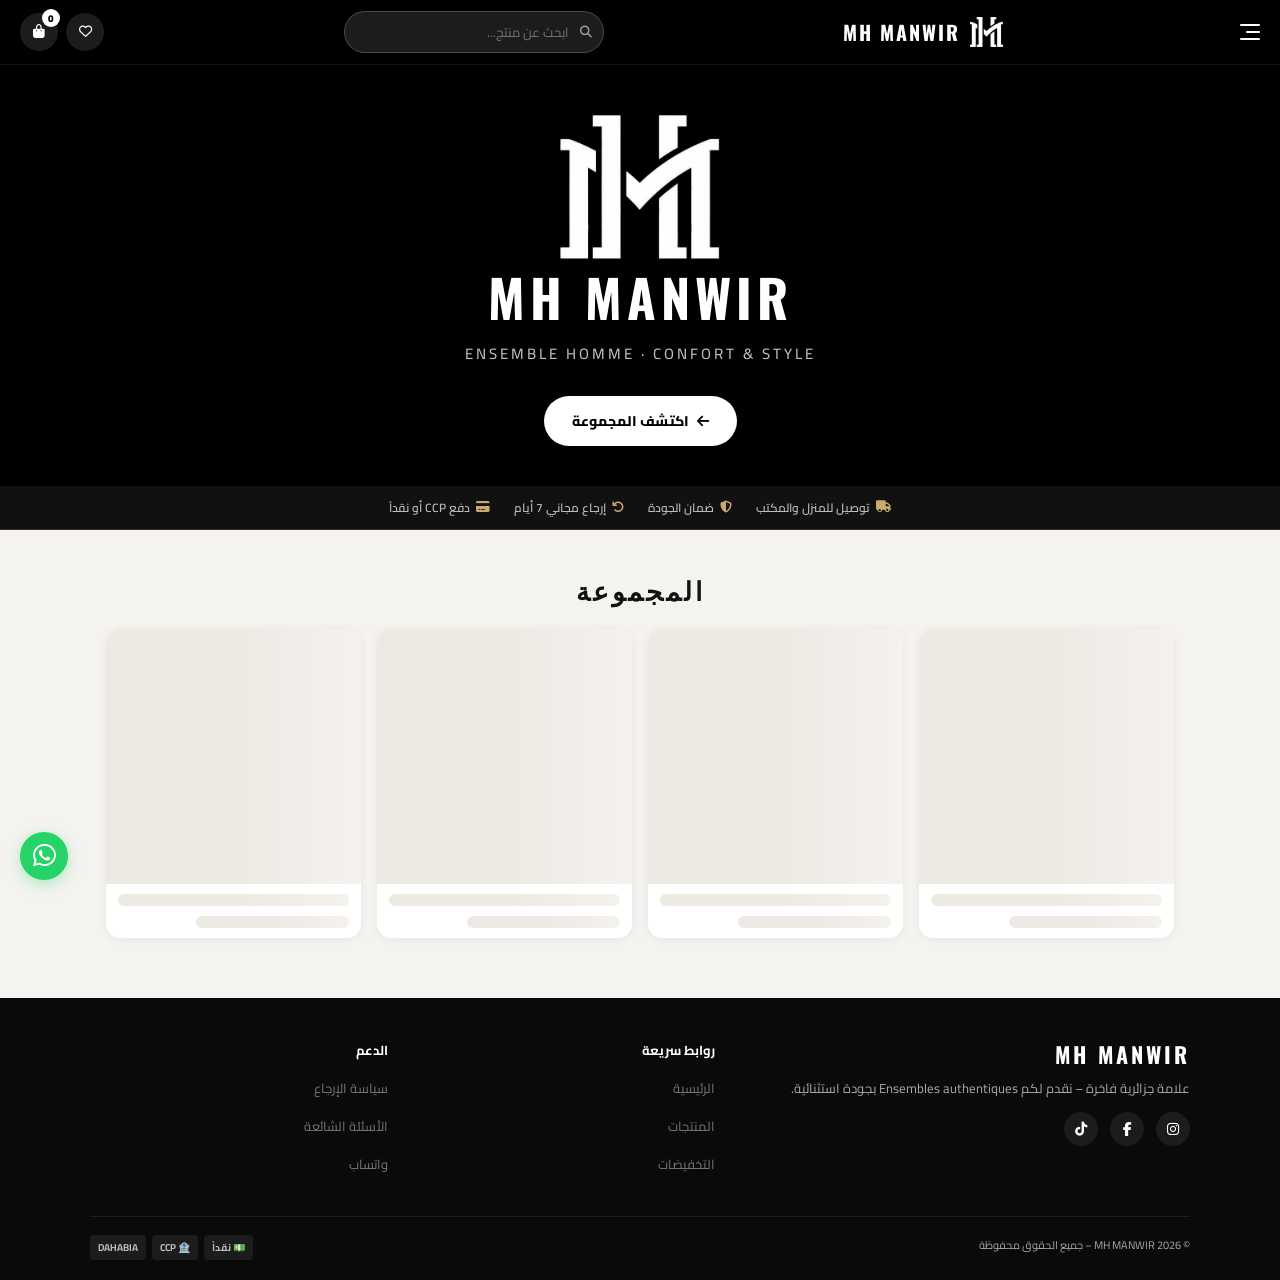
==== index.html @ 5dd2114b "Update index.html" ====
<!DOCTYPE html>
<html lang="ar" dir="rtl">
<head>
  <meta charset="UTF-8" />
  <meta name="viewport" content="width=device-width, initial-scale=1.0, viewport-fit=cover" />
  <title>MH MANWIR – Ensemble Homme lin nature</title>
  <link rel="preconnect" href="https://fonts.googleapis.com" />
  <link rel="preconnect" href="https://fonts.gstatic.com" crossorigin />
  <link href="https://fonts.googleapis.com/css2?family=Cairo:wght@300;400;600;700;900&family=Tajawal:wght@300;400;500;700;800&family=Oswald:wght@700&display=swap" rel="stylesheet" />
  <link rel="stylesheet" href="https://cdnjs.cloudflare.com/ajax/libs/font-awesome/6.5.0/css/all.min.css" />
  <script src="https://www.gstatic.com/firebasejs/8.10.1/firebase-app.js"></script>
  <script src="https://www.gstatic.com/firebasejs/8.10.1/firebase-database.js"></script>
  <style>
    * { margin: 0; padding: 0; box-sizing: border-box; font-style: normal !important; }
    :root {
      --black: #000000;
      --white: #ffffff;
      --gray-100: #f0f0f0;
      --gray-200: #e0e0e0;
      --gray-400: #9e9e9e;
      --gray-600: #555;
      --gray-800: #2c2c2c;
      --red: #e53935;
      --accent: #c8a96e;
      --transition: all 0.3s cubic-bezier(0.2, 0.9, 0.4, 1.1);
    }
    body { font-family: 'Cairo', 'Tajawal', sans-serif; background: #f4f3f0; color: #111; direction: rtl; text-align: right; overflow-x: hidden; font-style: normal !important; }
    a { text-decoration: none; color: inherit; }
    button { background: none; border: none; cursor: pointer; font-family: inherit; }

    /* ===== HEADER ===== */
    .header { position: sticky; top: 0; z-index: 900; background: var(--black); border-bottom: 1px solid rgba(255,255,255,0.08); }
    .header-top { display: flex; align-items: center; justify-content: space-between; padding: 0 20px; height: 64px; max-width: 1280px; margin: 0 auto; }
    .nav-logo { display: flex; align-items: center; gap: 10px; text-decoration: none; }
    .nav-logo img { height: 30px; width: auto; max-width: 44px; object-fit: contain; mix-blend-mode: screen; }
    .nav-logo-name { font-family: 'Oswald', sans-serif; font-size: 20px; font-weight: 700; color: white; letter-spacing: 2px; line-height: 1; }
    .header-search { flex: 1; max-width: 260px; margin: 0 15px; position: relative; }
    .header-search input { width: 100%; padding: 8px 34px 8px 12px; border-radius: 40px; border: 1px solid rgba(255,255,255,0.2); background: #1c1c1c; color: white; font-size: 13px; outline: none; font-family: 'Cairo', sans-serif; }
    .header-search input:focus { border-color: var(--white); background: #2a2a2a; }
    .header-search i { position: absolute; right: 12px; top: 50%; transform: translateY(-50%); color: var(--gray-400); font-size: 12px; }
    .header-actions { display: flex; gap: 8px; }
    .header-btn { width: 38px; height: 38px; border-radius: 50%; background: #1c1c1c; color: white; display: flex; align-items: center; justify-content: center; position: relative; transition: var(--transition); }
    .header-btn:hover { background: var(--gray-800); }
    .cart-badge { position: absolute; top: -4px; right: -2px; background: var(--white); color: black; font-size: 10px; font-weight: 900; width: 18px; height: 18px; border-radius: 50%; display: flex; align-items: center; justify-content: center; }
    .hamburger { width: 32px; display: flex; flex-direction: column; gap: 5px; background: none; border: none; cursor: pointer; }
    .hamburger span { height: 2px; background: white; border-radius: 2px; }
    .hamburger span:nth-child(1) { width: 20px; }
    .hamburger span:nth-child(2) { width: 14px; }
    .hamburger span:nth-child(3) { width: 20px; }

    /* ===== DRAWER ===== */
    .mobile-drawer { position: fixed; top: 0; right: -280px; width: 260px; height: 100%; background: #0a0a0a; z-index: 1000; transition: right 0.3s ease; display: flex; flex-direction: column; border-left: 1px solid #222; }
    .mobile-drawer.open { right: 0; }
    .drawer-overlay { position: fixed; inset: 0; background: rgba(0,0,0,0.6); backdrop-filter: blur(3px); z-index: 999; opacity: 0; pointer-events: none; transition: 0.3s; }
    .drawer-overlay.open { opacity: 1; pointer-events: all; }
    .drawer-header { padding: 20px; display: flex; justify-content: space-between; align-items: center; border-bottom: 1px solid #222; }
    .drawer-brand { display: flex; align-items: center; gap: 8px; }
    .drawer-brand-name { font-family: 'Oswald', sans-serif; font-size: 16px; font-weight: 700; color: white; letter-spacing: 2px; }
    .drawer-close { color: white; font-size: 18px; }
    .drawer-nav a { display: flex; align-items: center; gap: 12px; padding: 14px 20px; color: #ccc; font-weight: 600; transition: 0.2s; font-size: 14px; }
    .drawer-nav a i { width: 24px; }
    .drawer-nav a:hover { background: #1a1a1a; color: white; }

    /* ===== HERO ===== */
    .hero { background: #000; padding: 50px 20px 40px; text-align: center; position: relative; overflow: hidden; }
    .hero-video { position: absolute; inset: 0; width: 100%; height: 100%; object-fit: cover; z-index: 0; opacity: 0.55; }
    .hero-content { max-width: 700px; margin: 0 auto; position: relative; z-index: 1; }
    .brand-logo-hero { max-width: 160px; width: 40%; margin: 0 auto 12px; display: block; }
    .hero-brand-name { font-family: 'Oswald', sans-serif; font-size: clamp(42px, 9vw, 52px); font-weight: 700; color: white; letter-spacing: 5px; line-height: 1; margin-bottom: 16px; text-transform: uppercase; }
    .hero-tagline { color: rgba(255,255,255,0.75); font-size: 15px; letter-spacing: 3px; text-transform: uppercase; margin-bottom: 28px; font-weight: 500; font-family: 'Cairo', sans-serif; }
    .btn-white { background: white; color: black; padding: 12px 28px; border-radius: 40px; font-weight: 800; display: inline-flex; align-items: center; gap: 8px; font-size: 14px; transition: 0.2s; font-family: 'Cairo', sans-serif; }
    .btn-white:hover { background: #e8e0d0; transform: translateY(-2px); }

    /* ===== STATS ===== */
    .stats-strip { background: #111; padding: 10px 16px; display: flex; justify-content: center; flex-wrap: wrap; gap: 24px; border-bottom: 1px solid rgba(200,169,110,0.2); }
    .stat-item { display: flex; align-items: center; gap: 6px; color: #bbb; font-size: 12px; font-weight: 600; }
    .stat-item i { color: var(--accent); }

    /* ===== PRODUCTS SECTION ===== */
    .products-section { max-width: 1100px; margin: 40px auto; padding: 0 16px; }
    .section-title { font-family: 'Oswald', sans-serif; font-size: 26px; font-weight: 700; letter-spacing: 3px; color: #111; margin-bottom: 20px; text-align: center; font-style: normal !important; }
    h1, h2, h3, h4, h5, h6, p, span, div, a, button, label, input, textarea, select, li { font-style: normal !important; }
    .products-grid { display: grid; grid-template-columns: repeat(auto-fill, minmax(200px, 1fr)); gap: 16px; }
    .product-card { background: white; border-radius: 14px; overflow: hidden; cursor: pointer; box-shadow: 0 1px 8px rgba(0,0,0,0.07); transition: transform 0.22s ease, box-shadow 0.22s ease; position: relative; }
    .product-card:hover { transform: translateY(-3px); box-shadow: 0 6px 22px rgba(0,0,0,0.11); }
    .card-image-wrap { position: relative; aspect-ratio: 1 / 1; background: #ece9e3; overflow: hidden; }
    .card-image-wrap img { width: 100%; height: 100%; object-fit: cover; transition: opacity 0.5s ease; }
    .card-dots { position: absolute; bottom: 6px; left: 50%; transform: translateX(-50%); display: flex; gap: 4px; }
    .card-dot { width: 5px; height: 5px; border-radius: 50%; background: rgba(255,255,255,0.5); transition: 0.3s; }
    .card-dot.active { background: white; width: 12px; border-radius: 4px; }
    .card-info { padding: 10px 12px 14px; }
    .card-name { font-size: 13px; font-weight: 700; color: #111; line-height: 1.4; margin-bottom: 6px; white-space: nowrap; overflow: hidden; text-overflow: ellipsis; }
    .card-price { font-size: 15px; font-weight: 900; color: #111; }
    .card-price-old { font-size: 11px; color: var(--gray-400); text-decoration: line-through; margin-right: 6px; }
    .card-badge { position: absolute; top: 10px; right: 10px; background: #111; color: white; font-size: 10px; font-weight: 800; padding: 3px 8px; border-radius: 20px; }
    .card-variants { margin-top: 8px; display: flex; flex-direction: column; gap: 6px; }
    .card-sizes { display: flex; gap: 4px; flex-wrap: wrap; }
    .size-btn { font-size: 10px; font-weight: 700; padding: 3px 7px; border: 1.5px solid #ddd; border-radius: 6px; cursor: pointer; background: white; color: #333; transition: 0.15s; font-family: 'Cairo', sans-serif; }
    .size-btn:hover, .size-btn.selected { border-color: #111; background: #111; color: white; }
    .card-colors { display: flex; gap: 4px; flex-wrap: wrap; margin-top: 2px; }
    .color-swatch-sm { display: inline-flex; align-items: center; justify-content: center; padding: 3px; border-radius: 50%; border: 1.5px solid #ddd; cursor: pointer; transition: 0.15s; background: white; width: 24px; height: 24px; flex-shrink: 0; }
    .color-swatch-sm:hover { border-color: #999; }
    .color-swatch-sm.selected { border-color: #111; background: #111; }
    .color-swatch-sm .swatch-dot { width: 16px; height: 16px; border-radius: 50%; border: 1px solid rgba(0,0,0,0.12); flex-shrink: 0; display: block; }

    /* Modal-level larger color pills */
    .pm-colors { display: flex; gap: 7px; flex-wrap: wrap; align-items: center; }
    .pm-color-pill { display: inline-flex; align-items: center; justify-content: center; padding: 4px; border-radius: 50%; border: 2px solid #e0e0e0; cursor: pointer; transition: all 0.15s; background: white; width: 32px; height: 32px; flex-shrink: 0; }
    .pm-color-pill:hover { border-color: #999; background: #fafafa; }
    .pm-color-pill.selected { border-color: #111; background: #f8f8f5; }
    .pm-color-pill .pill-swatch { width: 22px; height: 22px; border-radius: 50%; border: 1px solid rgba(0,0,0,0.14); flex-shrink: 0; display: block; }

    /* ===== PRODUCT DETAIL MODAL ===== */
    .product-modal-overlay { position: fixed; inset: 0; background: rgba(0,0,0,0.65); z-index: 1100; display: none; align-items: flex-start; justify-content: center; padding: 20px; overflow-y: auto; backdrop-filter: blur(4px); }
    .product-modal-overlay.open { display: flex; }
    .product-modal { background: white; border-radius: 22px; width: 100%; max-width: 480px; margin: auto; overflow: hidden; position: relative; animation: slideUp 0.32s cubic-bezier(0.2,0.9,0.4,1.1); }
    @keyframes slideUp { from { opacity: 0; transform: translateY(36px); } to { opacity: 1; transform: translateY(0); } }
    .pm-close { position: absolute; top: 14px; left: 14px; width: 32px; height: 32px; background: rgba(0,0,0,0.55); color: white; border-radius: 50%; display: flex; align-items: center; justify-content: center; font-size: 14px; z-index: 10; cursor: pointer; }
    .pm-gallery { position: relative; aspect-ratio: 1/1; background: #ece9e3; overflow: hidden; }
    .pm-gallery img { width: 100%; height: 100%; object-fit: cover; transition: opacity 0.35s; }
    .pm-arrows { position: absolute; bottom: 0; left: 0; right: 0; display: flex; justify-content: space-between; padding: 10px 12px; }
    .pm-arrow { width: 32px; height: 32px; background: rgba(0,0,0,0.45); color: white; border-radius: 50%; display: flex; align-items: center; justify-content: center; font-size: 12px; cursor: pointer; transition: background 0.15s; }
    .pm-arrow:hover { background: rgba(0,0,0,0.65); }
    .pm-img-counter { position: absolute; top: 10px; right: 10px; background: rgba(0,0,0,0.45); color: white; font-size: 11px; padding: 3px 9px; border-radius: 20px; }
    .pm-body { padding: 18px 20px 0; }
    .pm-cat { font-size: 11px; color: var(--gray-600); font-weight: 700; letter-spacing: 1px; margin-bottom: 6px; }
    .pm-title { font-size: 19px; font-weight: 900; line-height: 1.3; margin-bottom: 10px; }
    .pm-price-row { display: flex; align-items: baseline; gap: 10px; margin-bottom: 14px; flex-wrap: wrap; }
    .pm-price-new { font-size: 24px; font-weight: 900; }
    .pm-price-old { font-size: 14px; color: var(--gray-400); text-decoration: line-through; }
    .pm-discount { background: #111; color: white; padding: 3px 10px; border-radius: 50px; font-size: 11px; font-weight: 800; }
    .pm-desc { color: #555; font-size: 13px; line-height: 1.7; margin-bottom: 14px; }
    .pm-desc span { display: block; margin-bottom: 4px; }
    .pm-variants { margin-bottom: 14px; }
    .pm-variant-label { font-size: 12px; font-weight: 700; color: #555; margin-bottom: 8px; letter-spacing: 0.5px; }
    .pm-sizes { display: flex; gap: 6px; flex-wrap: wrap; margin-bottom: 12px; }
    .pm-size-btn { font-size: 12px; font-weight: 700; padding: 5px 14px; border: 1.5px solid #ddd; border-radius: 8px; cursor: pointer; background: white; color: #333; transition: 0.15s; font-family: 'Cairo', sans-serif; }
    .pm-size-btn:hover, .pm-size-btn.selected { border-color: #111; background: #111; color: white; }
    .pm-divider { height: 1px; background: #eeebe5; margin: 0 -20px 16px; }

    /* ===== DELIVERY & PAYMENT OPTIONS ===== */
    .pm-option-group { margin-bottom: 14px; }
    .pm-option-label { font-size: 12px; font-weight: 700; color: #555; margin-bottom: 8px; letter-spacing: 0.5px; }
    .pm-option-row { display: flex; gap: 8px; flex-wrap: wrap; }
    .pm-option-btn { flex: 1; min-width: 120px; padding: 9px 12px; border: 1.5px solid #e0e0e0; border-radius: 10px; font-size: 12px; font-weight: 700; cursor: pointer; background: #fafafa; color: #444; font-family: 'Cairo', sans-serif; transition: all 0.15s; display: flex; align-items: center; justify-content: center; gap: 6px; }
    .pm-option-btn:hover { border-color: #bbb; background: #f4f2ee; }
    .pm-option-btn.selected { border-color: #111; background: #111; color: white; }
    .pm-option-btn i { font-size: 13px; }

    .pm-order-title { font-size: 15px; font-weight: 900; margin-bottom: 12px; color: #111; }
    .pm-input { width: 100%; padding: 11px 14px; border: 1.5px solid #e0e0e0; border-radius: 30px; font-family: 'Cairo', sans-serif; font-size: 13px; outline: none; color: #111; margin-bottom: 10px; transition: border-color 0.2s; background: #fafafa; }
    .pm-input:focus { border-color: #111; background: white; }
    .pm-textarea { border-radius: 16px; resize: none; height: 70px; }
    .pm-select { width: 100%; padding: 11px 14px; border: 1.5px solid #e0e0e0; border-radius: 30px; font-family: 'Cairo', sans-serif; font-size: 13px; outline: none; color: #111; margin-bottom: 10px; background: #fafafa; appearance: none; -webkit-appearance: none; background-image: url("data:image/svg+xml,%3Csvg xmlns='http://www.w3.org/2000/svg' width='12' height='12' viewBox='0 0 12 12'%3E%3Cpath fill='%23333' d='M6 8L1 3h10z'/%3E%3C/svg%3E"); background-repeat: no-repeat; background-position: left 14px center; cursor: pointer; }
    .pm-select:focus { border-color: #111; background-color: white; }
    .pm-custom-input-wrap { display: none; }
    .pm-custom-input-wrap.visible { display: block; }
    .pm-actions { padding: 16px 20px 20px; display: flex; flex-direction: column; gap: 8px; }
    .pm-add-cart-btn { background: #111; color: white; padding: 13px; border-radius: 60px; font-weight: 800; font-size: 14px; display: flex; align-items: center; justify-content: center; gap: 8px; width: 100%; font-family: 'Cairo', sans-serif; transition: 0.2s; }
    .pm-add-cart-btn:hover { background: #333; }
    .pm-order-btn { background: white; color: #111; padding: 13px; border-radius: 60px; font-weight: 800; font-size: 14px; display: flex; align-items: center; justify-content: center; gap: 8px; width: 100%; font-family: 'Cairo', sans-serif; border: 2px solid #111; transition: 0.2s; }
    .pm-order-btn:hover { background: #f4f2ee; }

    /* ===== CART SIDEBAR ===== */
    .cart-overlay { position: fixed; inset: 0; background: rgba(0,0,0,0.5); z-index: 1050; opacity: 0; pointer-events: none; transition: 0.3s; backdrop-filter: blur(3px); }
    .cart-overlay.open { opacity: 1; pointer-events: all; }
    .cart-sidebar { position: fixed; top: 0; left: -360px; width: 340px; height: 100%; background: white; z-index: 1100; transition: left 0.3s cubic-bezier(0.2,0.9,0.4,1.1); display: flex; flex-direction: column; border-right: 1px solid var(--gray-200); }
    .cart-sidebar.open { left: 0; }
    .cart-header { padding: 20px; border-bottom: 1px solid var(--gray-200); display: flex; justify-content: space-between; align-items: center; }
    .cart-header h3 { font-size: 18px; font-weight: 900; }
    .cart-close { font-size: 20px; cursor: pointer; }
    .cart-body { flex: 1; overflow-y: auto; padding: 16px; }
    .cart-empty { display: flex; flex-direction: column; align-items: center; justify-content: center; height: 180px; color: var(--gray-400); gap: 10px; font-size: 13px; }
    .cart-item { display: flex; align-items: center; gap: 12px; padding: 12px 0; border-bottom: 1px solid var(--gray-100); }
    .cart-item-img { width: 55px; height: 55px; border-radius: 12px; object-fit: cover; background: #f0f0f0; }
    .cart-item-info { flex: 1; }
    .cart-item-name { font-size: 13px; font-weight: 800; }
    .cart-item-price { font-size: 14px; font-weight: 900; }
    .cart-item-meta { font-size: 11px; color: #666; margin-top: 2px; }
    .cart-item-remove { color: #aaa; cursor: pointer; font-size: 13px; }
    .cart-footer { padding: 16px; border-top: 1px solid var(--gray-200); }
    .cart-total-row { display: flex; justify-content: space-between; font-weight: 900; margin-bottom: 12px; }
    .btn-checkout { background: black; color: white; width: 100%; padding: 12px; border-radius: 60px; font-weight: 800; font-family: 'Cairo', sans-serif; transition: 0.2s; }
    .btn-checkout:hover { background: #2c2c2c; }

    /* ===== ORDER MODAL ===== */
    .modal { display: none; position: fixed; top: 0; left: 0; width: 100%; height: 100%; background: rgba(0,0,0,0.65); z-index: 1200; align-items: center; justify-content: center; }
    .modal.open { display: flex; }
    .modal-content { background: white; max-width: 420px; width: 90%; border-radius: 22px; padding: 24px; text-align: center; }
    .modal-content h3 { font-size: 20px; font-weight: 900; margin-bottom: 12px; }
    .modal-content input, .modal-content textarea { width: 100%; padding: 10px 14px; margin: 8px 0; border: 1.5px solid #ddd; border-radius: 30px; font-family: 'Cairo', sans-serif; font-size: 13px; outline: none; }
    .modal-content textarea { border-radius: 16px; }
    .modal-content input:focus, .modal-content textarea:focus { border-color: #111; }
    .modal-content button { background: black; color: white; padding: 10px; border-radius: 40px; width: 100%; font-weight: 800; margin-top: 8px; font-family: 'Cairo', sans-serif; }
    .modal-close { background: #eee !important; color: black !important; }

    /* ===== FOOTER ===== */
    .site-footer { background: #0a0a0a; color: #aaa; padding: 40px 20px 20px; margin-top: 60px; }
    .footer-inner { max-width: 1100px; margin: 0 auto; }
    .footer-grid { display: grid; grid-template-columns: 1.5fr 1fr 1fr; gap: 28px; margin-bottom: 30px; }
    .footer-brand .logo-text { font-family: 'Oswald', sans-serif; font-size: 22px; font-weight: 700; color: white; letter-spacing: 3px; }
    .footer-socials { display: flex; gap: 12px; margin-top: 14px; }
    .social-btn { width: 34px; height: 34px; border-radius: 50%; background: #1c1c1c; display: flex; align-items: center; justify-content: center; color: white; font-size: 14px; transition: background 0.2s; }
    .social-btn:hover { background: #333; }
    .footer-bottom { border-top: 1px solid #1f1f1f; padding-top: 18px; display: flex; justify-content: space-between; flex-wrap: wrap; font-size: 11px; }
    .footer-col h4 { color: white; font-size: 13px; margin-bottom: 10px; font-weight: 700; }
    .footer-col ul { list-style: none; }
    .footer-col ul li { margin-bottom: 8px; }
    .footer-col ul li a { color: #777; font-size: 13px; }
    .footer-col ul li a:hover { color: white; }
    .pay-icons { display: flex; gap: 6px; }
    .pay-icon { background: #1c1c1c; color: #bbb; font-size: 10px; padding: 3px 8px; border-radius: 4px; font-weight: 700; }

    /* ===== WA FAB ===== */
    .wa-fab { position: fixed; bottom: 20px; left: 20px; background: #25D366; width: 48px; height: 48px; border-radius: 50%; display: flex; align-items: center; justify-content: center; color: white; font-size: 26px; z-index: 800; box-shadow: 0 4px 14px rgba(37,211,102,0.35); transition: transform 0.2s; }
    .wa-fab:hover { transform: scale(1.08); }

    /* ===== TOAST ===== */
    .toast { position: fixed; bottom: 80px; left: 50%; transform: translateX(-50%) translateY(20px); background: #111; color: white; padding: 10px 20px; border-radius: 50px; font-weight: 600; display: flex; gap: 6px; font-size: 13px; z-index: 1300; opacity: 0; transition: 0.3s; white-space: nowrap; pointer-events: none; }
    .toast.show { opacity: 1; transform: translateX(-50%) translateY(0); }

    /* ===== RESPONSIVE ===== */
    @media (max-width: 1024px) { .products-grid { grid-template-columns: repeat(auto-fill, minmax(180px, 1fr)); } }
    @media (max-width: 700px) { .header-search { display: none; } .products-grid { grid-template-columns: repeat(2, 1fr); gap: 10px; } .footer-grid { grid-template-columns: 1fr; } .hero-brand-name { font-size: clamp(26px, 7vw, 40px); } .hero { padding: 36px 16px 30px; } .cart-sidebar { width: 100%; left: -100%; } .product-modal { border-radius: 18px 18px 0 0; margin-top: auto; margin-bottom: 0; max-height: 92vh; overflow-y: auto; } .product-modal-overlay { padding: 0; align-items: flex-end; } .products-section { margin: 28px auto; } .pm-title { font-size: 17px; } .pm-price-new { font-size: 20px; } }
    @media (max-width: 380px) { .products-grid { grid-template-columns: repeat(2, 1fr); gap: 8px; } .size-btn { font-size: 9px; padding: 2px 5px; } .header-top { padding: 0 12px; } .nav-logo-name { font-size: 16px; } .pm-option-btn { min-width: 100px; padding: 8px 8px; font-size: 11px; } }
    @media (min-width: 1100px) { .products-grid { grid-template-columns: repeat(4, 1fr); } }
    @media (prefers-reduced-motion: reduce) { *, *::before, *::after { animation-duration: 0.01ms !important; transition-duration: 0.01ms !important; } }

    /* ===== SKELETON ===== */
    .skeleton-card { background: white; border-radius: 14px; overflow: hidden; box-shadow: 0 1px 8px rgba(0,0,0,0.06); }
    .skeleton-img { aspect-ratio: 1/1; background: linear-gradient(90deg, #ede9e3 25%, #f5f2ee 50%, #ede9e3 75%); background-size: 200% 100%; animation: shimmer 1.6s infinite; }
    .skeleton-line { height: 12px; border-radius: 6px; background: linear-gradient(90deg, #ede9e3 25%, #f5f2ee 50%, #ede9e3 75%); background-size: 200% 100%; animation: shimmer 1.6s infinite; margin: 10px 12px; }
    .skeleton-line.short { width: 60%; }
    @keyframes shimmer { to { background-position: -200% 0; } }
    .products-empty { text-align: center; padding: 60px 20px; color: #aaa; grid-column: 1 / -1; }
    .products-empty i { font-size: 48px; color: #ddd; margin-bottom: 14px; display: block; }
    .products-empty p { font-size: 15px; }
  </style>
</head>
<body>

<!-- drawer overlay -->
<div class="drawer-overlay" id="drawerOverlay"></div>
<div class="mobile-drawer" id="mobileDrawer">
  <div class="drawer-header">
    <div class="drawer-brand">
      <img src="logo.png" alt="MH MANWIR" style="height:32px;width:auto;object-fit:contain" onerror="this.style.display='none'">
      <span class="drawer-brand-name">MH MANWIR</span>
    </div>
    <button class="drawer-close" id="drawerClose"><i class="fas fa-times"></i></button>
  </div>
  <nav class="drawer-nav">
    <a href="#"><i class="fas fa-home"></i> الرئيسية</a>
    <a href="#products"><i class="fas fa-tshirt"></i> المجموعة</a>
    <a href="#"><i class="fas fa-tags"></i> العروض</a>
    <a href="#"><i class="fas fa-question-circle"></i> الأسئلة</a>
    <a href="https://wa.me/213662901228"><i class="fab fa-whatsapp"></i> واتساب</a>
  </nav>
  <div style="padding:20px;margin-top:auto;border-top:1px solid #222"><p style="color:#777;font-size:13px">© 2026 MH MANWIR</p></div>
</div>

<!-- HEADER -->
<header class="header">
  <div class="header-top">
    <button class="hamburger" id="hamburger"><span></span><span></span><span></span></button>
    <a href="#" class="nav-logo">
      <img src="logo.png" alt="MH" onerror="this.style.display='none'">
      <span class="nav-logo-name">MH MANWIR</span>
    </a>
    <div class="header-search">
      <i class="fas fa-search"></i>
      <input type="text" id="globalSearch" placeholder="ابحث عن منتج...">
    </div>
    <div class="header-actions">
      <button class="header-btn" id="favNavBtn"><i class="far fa-heart"></i></button>
      <button class="header-btn" id="cartIconBtn">
        <i class="fas fa-shopping-bag"></i>
        <span class="cart-badge" id="cartBadge">0</span>
      </button>
    </div>
  </div>
</header>

<!-- HERO -->
<section class="hero">
  <video class="hero-video" autoplay muted loop playsinline>
    <source src="hero.mp4" type="video/mp4">
  </video>
  <div class="hero-content">
    <img src="logo.png" alt="MH MANWIR" class="brand-logo-hero" onerror="this.style.display='none'">
    <div class="hero-brand-name">MH MANWIR</div>
    <p class="hero-tagline">Ensemble Homme · Confort &amp; Style</p>
    <a href="#products" class="btn-white"><i class="fas fa-arrow-left"></i> اكتشف المجموعة</a>
  </div>
</section>

<!-- STATS STRIP -->
<div class="stats-strip">
  <div class="stat-item"><i class="fas fa-truck"></i><span>توصيل للمنزل والمكتب</span></div>
  <div class="stat-item"><i class="fas fa-shield-alt"></i><span>ضمان الجودة</span></div>
  <div class="stat-item"><i class="fas fa-undo"></i><span>إرجاع مجاني 7 أيام</span></div>
  <div class="stat-item"><i class="fas fa-credit-card"></i><span>دفع CCP أو نقداً</span></div>
</div>

<!-- PRODUCTS SECTION -->
<div class="products-section" id="products">
  <div class="section-title">المجموعة</div>
  <div class="products-grid" id="productsGrid">
    <div class="skeleton-card"><div class="skeleton-img"></div><div class="skeleton-line"></div><div class="skeleton-line short"></div></div>
    <div class="skeleton-card"><div class="skeleton-img"></div><div class="skeleton-line"></div><div class="skeleton-line short"></div></div>
    <div class="skeleton-card"><div class="skeleton-img"></div><div class="skeleton-line"></div><div class="skeleton-line short"></div></div>
    <div class="skeleton-card"><div class="skeleton-img"></div><div class="skeleton-line"></div><div class="skeleton-line short"></div></div>
  </div>
</div>

<!-- FOOTER -->
<footer class="site-footer">
  <div class="footer-inner">
    <div class="footer-grid">
      <div class="footer-brand">
        <div class="logo-text">MH MANWIR</div>
        <p style="margin-top:8px;font-size:13px;line-height:1.6">علامة جزائرية فاخرة – نقدم لكم Ensembles authentiques بجودة استثنائية.</p>
        <div class="footer-socials">
          <a href="https://www.instagram.com/mh.manwir" target="_blank" class="social-btn"><i class="fab fa-instagram"></i></a>
          <a href="https://www.facebook.com/share/1AxVHbKABA/" target="_blank" class="social-btn"><i class="fab fa-facebook-f"></i></a>
          <a href="https://tiktok.com/@mh.manwir" target="_blank" class="social-btn"><i class="fab fa-tiktok"></i></a>
        </div>
      </div>
      <div class="footer-col">
        <h4>روابط سريعة</h4>
        <ul>
          <li><a href="#">الرئيسية</a></li>
          <li><a href="#products">المنتجات</a></li>
          <li><a href="#">التخفيضات</a></li>
        </ul>
      </div>
      <div class="footer-col">
        <h4>الدعم</h4>
        <ul>
          <li><a href="#">سياسة الإرجاع</a></li>
          <li><a href="#">الأسئلة الشائعة</a></li>
          <li><a href="https://wa.me/213662901228">واتساب</a></li>
        </ul>
      </div>
    </div>
    <div class="footer-bottom">
      <p>© 2026 MH MANWIR – جميع الحقوق محفوظة</p>
      <div class="pay-icons">
        <span class="pay-icon">💵 نقداً</span>
        <span class="pay-icon">🏦 CCP</span>
        <span class="pay-icon">DAHABIA</span>
      </div>
    </div>
  </div>
</footer>

<a href="https://wa.me/213662901228" class="wa-fab" target="_blank"><i class="fab fa-whatsapp"></i></a>
<div class="toast" id="toast"><i class="fas fa-check-circle"></i><span id="toastMsg"></span></div>

<!-- CART SIDEBAR -->
<div class="cart-overlay" id="cartOverlay"></div>
<div class="cart-sidebar" id="cartSidebar">
  <div class="cart-header"><h3><i class="fas fa-shopping-bag"></i> سلة التسوق</h3><span class="cart-close" id="closeCartBtn"><i class="fas fa-times"></i></span></div>
  <div class="cart-body" id="cartBody"><div class="cart-empty"><i class="fas fa-bag-shopping"></i><span>سلة فارغة</span></div></div>
  <div class="cart-footer" id="cartFooter" style="display:none;">
    <div class="cart-total-row"><span>المجموع:</span><span id="cartTotalAmount">0 دج</span></div>
    <button class="btn-checkout" id="checkoutBtn"><i class="fas fa-credit-card"></i> إتمام الشراء</button>
  </div>
</div>

<!-- ORDER MODAL (from cart checkout) -->
<div class="modal" id="infoModal">
  <div class="modal-content">
    <h3>معلومات الطلب</h3>
    <input type="text" id="customerName" placeholder="الاسم الكامل" required>
    <input type="tel" id="customerPhone" placeholder="رقم الهاتف (مثال: 0555123456)" required>
    <select id="customerWilaya" style="width:100%;padding:10px 14px;margin:8px 0;border:1.5px solid #ddd;border-radius:30px;font-family:'Cairo',sans-serif;font-size:13px;outline:none;appearance:none;background:#fafafa;background-image:url(\"data:image/svg+xml,%3Csvg xmlns='http://www.w3.org/2000/svg' width='12' height='12' viewBox='0 0 12 12'%3E%3Cpath fill='%23333' d='M6 8L1 3h10z'/%3E%3C/svg%3E\");background-repeat:no-repeat;background-position:left 14px center;cursor:pointer;" onchange="onCartWilayaChange()"><option value="">-- اختر الولاية --</option></select>
    <select id="customerCommune" disabled style="width:100%;padding:10px 14px;margin:8px 0;border:1.5px solid #ddd;border-radius:30px;font-family:'Cairo',sans-serif;font-size:13px;outline:none;appearance:none;background:#fafafa;background-image:url(\"data:image/svg+xml,%3Csvg xmlns='http://www.w3.org/2000/svg' width='12' height='12' viewBox='0 0 12 12'%3E%3Cpath fill='%23333' d='M6 8L1 3h10z'/%3E%3C/svg%3E\");background-repeat:no-repeat;background-position:left 14px center;cursor:pointer;opacity:0.5;" onchange="onCartCommuneChange()"><option value="">-- اختر البلدية --</option></select>
    <div id="cartCustomCommuneWrap" style="display:none"><input type="text" id="customerCustomCommune" placeholder="اكتب اسم بلديتك" style="width:100%;padding:10px 14px;margin:8px 0;border:1.5px solid #ddd;border-radius:30px;font-family:'Cairo',sans-serif;font-size:13px;outline:none;"></div>
    <textarea id="customerAddress" rows="2" placeholder="تفاصيل إضافية للعنوان (اختياري)"></textarea>
    <div style="text-align:right;margin:8px 0 4px;font-size:12px;font-weight:700;color:#555;">طريقة التوصيل</div>
    <div style="display:flex;gap:8px;margin-bottom:8px;">
      <button type="button" class="pm-option-btn selected" id="cartDeliveryHome" onclick="selectCartDelivery('home')"><i class="fas fa-home"></i> توصيل للمنزل</button>
      <button type="button" class="pm-option-btn" id="cartDeliveryOffice" onclick="selectCartDelivery('office')"><i class="fas fa-building"></i> مكتب البريد</button>
    </div>
    <div style="text-align:right;margin:8px 0 4px;font-size:12px;font-weight:700;color:#555;">طريقة الدفع</div>
    <div style="display:flex;gap:8px;margin-bottom:8px;">
      <button type="button" class="pm-option-btn selected" id="cartPayCash" onclick="selectCartPayment('cash')"><i class="fas fa-money-bill-wave"></i> نقداً عند الاستلام</button>
      <button type="button" class="pm-option-btn" id="cartPayCCP" onclick="selectCartPayment('ccp')"><i class="fas fa-university"></i> CCP</button>
    </div>
    <button id="submitOrderBtn">تأكيد الطلب وإرسال</button>
    <button class="modal-close" id="closeModalBtn">إلغاء</button>
  </div>
</div>

<!-- PRODUCT DETAIL MODAL -->
<div class="product-modal-overlay" id="productModalOverlay">
  <div class="product-modal" id="productModal">
    <div class="pm-close" id="pmClose"><i class="fas fa-times"></i></div>
    <div class="pm-gallery" id="pmGallery">
      <img id="pmMainImg" src="" alt="">
      <div class="pm-img-counter" id="pmImgCounter">1 / 1</div>
      <div class="pm-arrows">
        <div class="pm-arrow" id="pmPrev"><i class="fas fa-chevron-right"></i></div>
        <div class="pm-arrow" id="pmNext"><i class="fas fa-chevron-left"></i></div>
      </div>
    </div>
    <div class="pm-body">
      <div class="pm-cat">🔥 تشكيلة محدودة</div>
      <div class="pm-title" id="pmTitle">Ensemble Homme lin nature</div>
      <div class="pm-price-row">
        <span class="pm-price-new" id="pmPrice">4,900 دج</span>
        <span class="pm-price-old" style="display:none">5,200 دج</span>
        <span class="pm-discount" style="display:none">-6%</span>
      </div>
      <div class="pm-desc">
        <span><i class="fas fa-check-circle" style="color:#111"></i> جودة عالية – قطن طبيعي 100%</span>
        <span><i class="fas fa-check-circle"></i> تصميم عصري مناسب للخروج والمنزل</span>
        <span><i class="fas fa-truck"></i> شحن سريع لجميع الولايات</span>
      </div>
      <div class="pm-variants">
        <div class="pm-variant-label">المقاس</div>
        <div class="pm-sizes"></div>
        <div class="pm-variant-label">اللون</div>
        <div class="pm-colors"></div>
      </div>
      <div class="pm-option-group">
        <div class="pm-option-label"><i class="fas fa-truck" style="margin-left:4px"></i>طريقة التوصيل</div>
        <div class="pm-option-row">
          <button type="button" class="pm-option-btn selected" id="pmDeliveryHome" onclick="pmSelectDelivery('home')"><i class="fas fa-home"></i> توصيل للمنزل</button>
          <button type="button" class="pm-option-btn" id="pmDeliveryOffice" onclick="pmSelectDelivery('office')"><i class="fas fa-building"></i> مكتب البريد</button>
        </div>
      </div>
      <div class="pm-option-group">
        <div class="pm-option-label"><i class="fas fa-credit-card" style="margin-left:4px"></i>طريقة الدفع</div>
        <div class="pm-option-row">
          <button type="button" class="pm-option-btn selected" id="pmPayCash" onclick="pmSelectPayment('cash')"><i class="fas fa-money-bill-wave"></i> نقداً عند الاستلام</button>
          <button type="button" class="pm-option-btn" id="pmPayCCP" onclick="pmSelectPayment('ccp')"><i class="fas fa-university"></i> CCP</button>
        </div>
      </div>
      <div class="pm-divider"></div>
      <div class="pm-order-title"><i class="fas fa-user"></i> معلومات الطلب</div>
      <input type="text" class="pm-input" id="pmName" placeholder="الاسم الكامل">
      <input type="tel" class="pm-input" id="pmPhone" placeholder="رقم الهاتف (مثال: 0555123456)">
      <select class="pm-select" id="pmWilaya" onchange="onWilayaChange()"><option value="">-- اختر الولاية --</option></select>
      <select class="pm-select" id="pmCommune" disabled onchange="onCommuneChange()"><option value="">-- اختر البلدية --</option></select>
      <div class="pm-custom-input-wrap" id="pmCustomCommuneWrap"><input type="text" class="pm-input" id="pmCustomCommune" placeholder="اكتب اسم بلديتك"></div>
      <textarea class="pm-input pm-textarea" id="pmAddress" placeholder="تفاصيل إضافية للعنوان (اختياري)"></textarea>
    </div>
    <div class="pm-actions">
      <button class="pm-add-cart-btn" id="pmAddCartBtn"><i class="fas fa-shopping-bag"></i> أضف إلى السلة</button>
      <button class="pm-order-btn" id="pmOrderBtn"><i class="fas fa-bolt"></i> اطلب الآن مباشرة</button>
    </div>
  </div>
</div>

<script>
  const WILAYAS = [ {id:1,name:"أدرار"}, {id:2,name:"الشلف"}, {id:3,name:"الأغواط"}, {id:4,name:"أم البواقي"}, {id:5,name:"باتنة"}, {id:6,name:"بجاية"}, {id:7,name:"بسكرة"}, {id:8,name:"بشار"}, {id:9,name:"البليدة"}, {id:10,name:"البويرة"}, {id:11,name:"تمنراست"}, {id:12,name:"تبسة"}, {id:13,name:"تلمسان"}, {id:14,name:"تيارت"}, {id:15,name:"تيزي وزو"}, {id:16,name:"الجزائر"}, {id:17,name:"الجلفة"}, {id:18,name:"جيجل"}, {id:19,name:"سطيف"}, {id:20,name:"سعيدة"}, {id:21,name:"سكيكدة"}, {id:22,name:"سيدي بلعباس"}, {id:23,name:"عنابة"}, {id:24,name:"قالمة"}, {id:25,name:"قسنطينة"}, {id:26,name:"المدية"}, {id:27,name:"مستغانم"}, {id:28,name:"المسيلة"}, {id:29,name:"معسكر"}, {id:30,name:"ورقلة"}, {id:31,name:"وهران"}, {id:32,name:"البيض"}, {id:33,name:"إليزي"}, {id:34,name:"برج بوعريريج"}, {id:35,name:"بومرداس"}, {id:36,name:"الطارف"}, {id:37,name:"تندوف"}, {id:38,name:"تيسمسيلت"}, {id:39,name:"الوادي"}, {id:40,name:"خنشلة"}, {id:41,name:"سوق أهراس"}, {id:42,name:"تيبازة"}, {id:43,name:"ميلة"}, {id:44,name:"عين الدفلى"}, {id:45,name:"النعامة"}, {id:46,name:"عين تموشنت"}, {id:47,name:"غرداية"}, {id:48,name:"غليزان"}, {id:49,name:"تيميمون"}, {id:50,name:"برج باجي مختار"}, {id:51,name:"أولاد جلال"}, {id:52,name:"بني عباس"}, {id:53,name:"عين صالح"}, {id:54,name:"عين قزام"}, {id:55,name:"تقرت"}, {id:56,name:"جانت"}, {id:57,name:"المغير"}, {id:58,name:"المنيعة"} ];
  const COMMUNES = { 1:["أدرار","تيميمون","رقان","أولف","زاوية كنتة","أنزجمير","فنوغيل","تالوت","تسابيت","بودة","أقبلي","تيمقتن"], 2:["الشلف","تنس","أم الدروع","بنيلول","بوكادر","الهرشو","الأبيض مجاجة","عين مران","وادي الفضة"], 3:["الأغواط","آفلو","قصر الحيران","بريدة","خنقة سيدي ناجي","سبقاق"], 4:["أم البواقي","عين البيضاء","عين فكرون","المسكيانة","عين مليلة","سيقوس"], 5:["باتنة","عين توتة","آريس","تيمقاد","مروانة","النور","بريكة","رأس العيون"], 6:["بجاية","أقبو","العوانة","سيدي عيش","خراطة","أميزور","فينالة"], 7:["بسكرة","طولقة","فوغالة","القنطرة","سيدي عقبة","أورلال","أوماش"], 8:["بشار","عين الصفراء","القنادسة","كرزاز","إيش","مريجة"], 9:["البليدة","بوفاريك","الأربعاء","بني تامو","مفتاح","لودية","بوعرفة"], 10:["البويرة","عين بسام","سور الغزلان","المعمورة","بكيرة","أعمر"], 11:["تمنراست","عين صالح","إن قزام","إن غار","إدليس"], 12:["تبسة","الشريعة","بئر العاتر","عين الزروق","العقلة"], 13:["تلمسان","مغنية","بني صاف","بني سنوس","رمشي","أندلسيات"], 14:["تيارت","فرندة","مشرفة","سوق ثلاثاء","قصر الشلالة","مدروسة"], 15:["تيزي وزو","عزازقة","أزفون","بوزقن","واضية","تكتوكت","تيفرات","أقفادو"], 16:["الجزائر","باب الوادي","الحراش","بئر مراد رايس","القبة","بن عكنون","برج الكيفان","حيدرة","السحاولة","باب الزوار","الدرارية","الرغاية"], 17:["الجلفة","مسعد","عين وسارة","حاسي بحبح","زاكر","بيرين"], 18:["جيجل","الميلية","الطاهير","سيدي معروف","الشقفة","العوانة"], 19:["سطيف","عين الكبيرة","العلمة","بوغاء","أقجون","بني عزيز","السطح"], 20:["سعيدة","عين الحجر","سيدي بوبكر","الدويوة","المعمورة"], 21:["سكيكدة","عزابة","الحروش","رمضان جمال","طاهير"], 22:["سيدي بلعباس","تلاغ","تنيرة","مرين","محمد بن علي","عين تيندامين"], 23:["عنابة","سرايدي","العلمة","الدراعية","برحال"], 24:["قالمة","بوشقوف","هيليوبوليس","عين البيضاء","مجاز عمار"], 25:["قسنطينة","الخروب","ديدوش مراد","زيغود يوسف","عين عبيد","أولاد رحمون"], 26:["المدية","بشلول","الربعاء","قصر البخاري","شلاطة"], 27:["مستغانم","عين تادلس","منصورة","عين بوضياف","سيدي لخضر","خضرا"], 28:["المسيلة","بوسعادة","عين الخضراء","سيدي عيسى","الصانع","المطارفة"], 29:["معسكر","تيغينيف","نسمو","زهانة","حاسي ماماش"], 30:["ورقلة","النقوسة","حاسي مسعود","المنقر","سيدي خويلد"], 31:["وهران","بطيوة","الأندلس","سيدي الشحمي","عين الترك","وادي تليلات"], 32:["البيض","بوغني","سيدي عمر","الأبيض سيدي الشيخ"], 33:["إليزي","برج عمر إدريس","دبداب","إن أمناس"], 34:["برج بوعريريج","رأس الوادي","بن داود","منصورة","الانصر"], 35:["بومرداس","بوداود","ثنية الحد","برج منايل","خميس الخشنة"], 36:["الطارف","بن مهيدي","الشط","بوحجار","الذرعان"], 37:["تندوف","تندوف"], 38:["تيسمسيلت","ثنية الأحد","لارباعة","بني شعيب"], 39:["الوادي","جامعة","ورماس","بن قشة","الطالب العربي"], 40:["خنشلة","بغاي","شلية","بابار","أنكان"], 41:["سوق أهراس","مداوروش","حنانشة","اولاد ادريس","تيفاش"], 42:["تيبازة","قوراية","شرشال","الدامة","خميستي"], 43:["ميلة","فرجيوة","تسدان","القرارم قوقة","وادي النجاء"], 44:["عين الدفلى","الجندل","المسعد","بن علال"], 45:["النعامة","مشرية","عسلة","صفيصيفة"], 46:["عين تموشنت","الحساسنة","سيدي بن عدة","ولهاصة الغرب"], 47:["غرداية","متليلي","المنيعة","بونورة","القرارة","بريان"], 48:["غليزان","جدل","عمي موسى","رهوية","سيدي خطاب"], 49:["تيميمون","تيميمون","شروين","أوقروت","أولاد سعيد"], 50:["برج باجي مختار","برج باجي مختار","تيمياوين"], 51:["أولاد جلال","أولاد جلال","الدوسن","راس المياد"], 52:["بني عباس","بني عباس","تامترت","إقلي"], 53:["عين صالح","عين صالح","فقارة الزوى","إن الجل"], 54:["عين قزام","عين قزام","تين زاوتين"], 55:["تقرت","تقرت","المجمع الجزائري","المرارة"], 56:["جانت","جانت","إن أبانقاريت","باراقة"], 57:["المغير","المغير","جامعة","سيدي سليمان","منصورة"], 58:["المنيعة","المنيعة","حاسي الگارة","بالدة"] };

  const firebaseConfig = { apiKey: "AIzaSyCt0x0QBq3NyDCrn0MDTxJFmbYNCyOxYTs", authDomain: "manwir-688a1.firebaseapp.com", databaseURL: "https://manwir-688a1-default-rtdb.firebaseio.com", projectId: "manwir-688a1", storageBucket: "manwir-688a1.firebasestorage.app", messagingSenderId: "100869260498", appId: "1:100869260498:web:b6ac3425c31bbe08f7190b", measurementId: "G-GHTKB5Z2NR" };
  if (!firebase.apps.length) firebase.initializeApp(firebaseConfig);
  const db = firebase.database();

  let products = [];
  let cart = [];
  let activeProduct = null;
  let pmCurrentIdx = 0;
  let slideIntervals = [];

  let pmDeliveryType = 'home';
  let pmPaymentMethod = 'cash';
  let cartDeliveryType = 'home';
  let cartPaymentMethod = 'cash';

  function pmSelectDelivery(type) {
    pmDeliveryType = type;
    document.getElementById('pmDeliveryHome').classList.toggle('selected', type === 'home');
    document.getElementById('pmDeliveryOffice').classList.toggle('selected', type === 'office');
  }
  function pmSelectPayment(method) {
    pmPaymentMethod = method;
    document.getElementById('pmPayCash').classList.toggle('selected', method === 'cash');
    document.getElementById('pmPayCCP').classList.toggle('selected', method === 'ccp');
  }
  function selectCartDelivery(type) {
    cartDeliveryType = type;
    document.getElementById('cartDeliveryHome').classList.toggle('selected', type === 'home');
    document.getElementById('cartDeliveryOffice').classList.toggle('selected', type === 'office');
  }
  function selectCartPayment(method) {
    cartPaymentMethod = method;
    document.getElementById('cartPayCash').classList.toggle('selected', method === 'cash');
    document.getElementById('cartPayCCP').classList.toggle('selected', method === 'ccp');
  }

  function showToast(msg) {
    document.getElementById('toastMsg').innerText = msg;
    const t = document.getElementById('toast');
    t.classList.add('show');
    setTimeout(() => t.classList.remove('show'), 2500);
  }

  function populateWilayas() {
    const selects = ['pmWilaya', 'customerWilaya'];
    selects.forEach(id => {
      const sel = document.getElementById(id);
      if (!sel) return;
      sel.innerHTML = '<option value="">-- اختر الولاية --</option>';
      WILAYAS.forEach(w => {
        const opt = document.createElement('option');
        opt.value = w.id;
        opt.textContent = `${w.id} - ${w.name}`;
        sel.appendChild(opt);
      });
    });
  }

  function populateCommunes(wilayaId, communeSelId) {
    const sel = document.getElementById(communeSelId);
    sel.innerHTML = '<option value="">-- اختر البلدية --</option>';
    const list = COMMUNES[wilayaId] || [];
    list.forEach(c => {
      const opt = document.createElement('option');
      opt.value = c; opt.textContent = c;
      sel.appendChild(opt);
    });
    const otherOpt = document.createElement('option');
    otherOpt.value = '__other__'; otherOpt.textContent = 'بلديتي غير موجودة (أكتبها)';
    sel.appendChild(otherOpt);
    sel.disabled = false; sel.style.opacity = '1';
  }

  function onWilayaChange() {
    const wId = parseInt(document.getElementById('pmWilaya').value);
    const communeSel = document.getElementById('pmCommune');
    const customWrap = document.getElementById('pmCustomCommuneWrap');
    customWrap.classList.remove('visible');
    if (!wId) { communeSel.innerHTML='<option value="">-- اختر البلدية --</option>'; communeSel.disabled=true; return; }
    populateCommunes(wId, 'pmCommune');
  }
  function onCommuneChange() {
    const val = document.getElementById('pmCommune').value;
    const customWrap = document.getElementById('pmCustomCommuneWrap');
    if (val === '__other__') customWrap.classList.add('visible');
    else customWrap.classList.remove('visible');
  }
  function onCartWilayaChange() {
    const wId = parseInt(document.getElementById('customerWilaya').value);
    const communeSel = document.getElementById('customerCommune');
    const customWrap = document.getElementById('cartCustomCommuneWrap');
    customWrap.style.display = 'none';
    if (!wId) { communeSel.innerHTML='<option value="">-- اختر البلدية --</option>'; communeSel.disabled=true; communeSel.style.opacity='0.5'; return; }
    populateCommunes(wId, 'customerCommune');
  }
  function onCartCommuneChange() {
    const val = document.getElementById('customerCommune').value;
    const customWrap = document.getElementById('cartCustomCommuneWrap');
    customWrap.style.display = (val === '__other__') ? 'block' : 'none';
  }

  function hexToColorLabel(hex) {
    if (!hex) return { name: 'لون', emoji: '🎨' };
    const h = hex.replace('#','').toLowerCase();
    let r = parseInt(h.substring(0,2),16);
    let g = parseInt(h.substring(2,4),16);
    let b = parseInt(h.substring(4,6),16);
    if (isNaN(r)) return { name: 'لون', emoji: '🎨' };
    const colors = [
      { name:'أبيض',    emoji:'⬜', r:255, g:255, b:255 },
      { name:'أسود',    emoji:'⬛', r:0,   g:0,   b:0   },
      { name:'رمادي',   emoji:'🩶', r:128, g:128, b:128 },
      { name:'أحمر',    emoji:'🟥', r:220, g:30,  b:30  },
      { name:'برتقالي', emoji:'🟧', r:255, g:165, b:0   },
      { name:'أصفر',    emoji:'🟨', r:255, g:230, b:0   },
      { name:'أخضر',    emoji:'🟩', r:0,   g:140, b:0   },
      { name:'أزرق',    emoji:'🟦', r:30,  g:30,  b:220 },
      { name:'بنفسجي',  emoji:'🟪', r:140, g:0,   b:140 },
      { name:'بني',     emoji:'🟫', r:139, g:69,  b:19  },
      { name:'وردي',    emoji:'🩷', r:255, g:105, b:180 },
      { name:'كحلي',    emoji:'🔵', r:0,   g:0,   b:128 },
      { name:'زيتي',    emoji:'🟢', r:85,  g:107, b:47  },
      { name:'بيج',     emoji:'🟤', r:222, g:200, b:165 },
    ];
    let minDist = Infinity, best = colors[0];
    colors.forEach(c => {
      const dist = Math.pow(r-c.r,2)+Math.pow(g-c.g,2)+Math.pow(b-c.b,2);
      if (dist < minDist) { minDist = dist; best = c; }
    });
    return best;
  }

  function colorDisplay(colorName, colorHex) {
    const label = hexToColorLabel(colorHex);
    return label.emoji + ' ' + colorName;
  }

  function updateCartUI() {
    const totalItems = cart.reduce((s, i) => s + i.quantity, 0);
    document.getElementById('cartBadge').innerText = totalItems;
    const cartBody = document.getElementById('cartBody');
    const cartFooter = document.getElementById('cartFooter');
    if (cart.length === 0) {
      cartBody.innerHTML = `<div class="cart-empty"><i class="fas fa-bag-shopping"></i><span>سلة فارغة</span></div>`;
      cartFooter.style.display = 'none';
    } else {
      let html = ''; let total = 0;
      cart.forEach(item => {
        const sub = item.price * item.quantity;
        total += sub;
        const colorDot = item.colorHex ? `<span style="display:inline-block;width:14px;height:14px;border-radius:50%;background:${item.colorHex};border:1px solid rgba(0,0,0,0.15);margin-left:4px;vertical-align:middle;box-shadow:0 1px 3px rgba(0,0,0,0.15)"></span>` : '';
        html += `<div class="cart-item" data-id="${item.id}">
          <img class="cart-item-img" src="${item.image}" onerror="this.src='https://placehold.co/55x55/eee/aaa?text=img'">
          <div class="cart-item-info">
            <div class="cart-item-name">${escapeHtml(item.name)}</div>
            <div class="cart-item-meta">المقاس: ${item.size} | اللون: ${colorDot}</div>
            <div class="cart-item-price">${item.price} دج × ${item.quantity}</div>
          </div>
          <button class="cart-item-remove" data-id="${item.id}"><i class="fas fa-trash-alt"></i></button>
        </div>`;
      });
      cartBody.innerHTML = html;
      cartFooter.style.display = 'block';
      document.getElementById('cartTotalAmount').innerText = total + ' دج';
      document.querySelectorAll('.cart-item-remove').forEach(btn => {
        btn.addEventListener('click', () => removeFromCart(btn.dataset.id));
      });
    }
  }

  function addToCart(product, size, color, colorHex) {
    const existing = cart.find(i => i.id === product.id && i.size === size && i.color === color);
    if (existing) { existing.quantity += 1; }
    else { cart.push({ id: product.id, name: product.name, price: product.price, image: product.image, size, color, colorHex: colorHex || '', quantity: 1 }); }
    updateCartUI();
    showToast('✓ تم إضافة المنتج إلى السلة');
  }

  function removeFromCart(pid) {
    const idx = cart.findIndex(i => i.id === pid);
    if (idx !== -1) { cart.splice(idx, 1); updateCartUI(); showToast('🗑 تم إزالة المنتج'); }
  }

  function buildCards() {
    const grid = document.getElementById('productsGrid');
    slideIntervals.forEach(clearInterval);
    slideIntervals = [];
    grid.innerHTML = '';

    if (products.length === 0) {
      grid.innerHTML = `<div class="products-empty"><i class="fas fa-tshirt"></i><p>لا توجد منتجات متوفرة حالياً، تابعونا قريباً!</p></div>`;
      return;
    }

    products.forEach((p, i) => {
      const card = document.createElement('div');
      card.className = 'product-card';

      const sizesHtml = p.sizes.map((s, si) => `<button class="size-btn${si===0?' selected':''}" data-size="${s}" onclick="event.stopPropagation();selectSize(this)">${s}</button>`).join('');
      const colorsHtml = p.colors.map((c, ci) => {
        return `<button class="color-swatch-sm${ci===0?' selected':''}" data-color="${c.name}" title="${c.name}" onclick="event.stopPropagation();selectColor(this)"><span class="swatch-dot" style="background:${c.hex};${isLightColor(c.hex)?'border-color:rgba(0,0,0,0.18);':''}"></span></button>`;
      }).join('');

      card.innerHTML = `
        <div class="card-image-wrap">
          <img src="${p.image}" alt="${p.name}" onerror="this.src='https://placehold.co/300x300/eee/aaa?text=img'">
          <div class="card-dots" id="dots-${i}"></div>
        </div>
        <div class="card-info">
          <div class="card-name">${escapeHtml(p.name)}</div>
          <div><span class="card-price-old">${p.oldPrice > 0 ? p.oldPrice.toLocaleString() + ' دج' : ''}</span><span class="card-price">${p.price.toLocaleString()} دج</span></div>
          <div class="card-variants"><div class="card-sizes">${sizesHtml}</div><div class="card-colors">${colorsHtml}</div></div>
        </div>`;

      card.addEventListener('click', () => openProductModal(p));
      grid.appendChild(card);

      const imgEl = card.querySelector('img');
      const slideImages = p.images;
      let dotIdx = 0;
      const dotsEl = card.querySelector(`#dots-${i}`);
      if (slideImages.length > 1) {
        slideImages.slice(0,5).forEach((_, di) => {
          const dot = document.createElement('div');
          dot.className = 'card-dot' + (di === 0 ? ' active' : '');
          dotsEl.appendChild(dot);
        });
        const intervalId = setInterval(() => {
          dotIdx = (dotIdx + 1) % slideImages.length;
          imgEl.style.opacity = '0';
          setTimeout(() => { imgEl.src = slideImages[dotIdx]; imgEl.style.opacity = '1'; }, 250);
          const dots = dotsEl.querySelectorAll('.card-dot');
          dots.forEach((d, di) => d.classList.toggle('active', di === dotIdx % 5));
        }, 2000 + (i * 200));
        slideIntervals.push(intervalId);
      }
    });
  }

  function isLightColor(hex) {
    if (!hex) return false;
    const h = hex.replace('#','');
    const r = parseInt(h.substring(0,2),16);
    const g = parseInt(h.substring(2,4),16);
    const b = parseInt(h.substring(4,6),16);
    if (isNaN(r)) return false;
    return (r * 0.299 + g * 0.587 + b * 0.114) > 200;
  }

  function selectSize(btn) { const wrap = btn.closest('.card-sizes'); wrap.querySelectorAll('.size-btn').forEach(b => b.classList.remove('selected')); btn.classList.add('selected'); }
  function selectColor(btn) { const wrap = btn.closest('.card-colors'); wrap.querySelectorAll('.color-swatch-sm').forEach(b => b.classList.remove('selected')); btn.classList.add('selected'); }
  function pmSelectSize(btn) { btn.closest('.pm-sizes').querySelectorAll('.pm-size-btn').forEach(b => b.classList.remove('selected')); btn.classList.add('selected'); }
  function pmSelectColor(btn) { btn.closest('.pm-colors').querySelectorAll('.pm-color-pill').forEach(b => b.classList.remove('selected')); btn.classList.add('selected'); }

  function openProductModal(product) {
    activeProduct = product;
    pmCurrentIdx = 0;
    slideIntervals.forEach(clearInterval);
    slideIntervals = [];

    document.getElementById('pmTitle').innerText = product.name + (product.subtitle ? ' – ' + product.subtitle : '');
    document.getElementById('pmPrice').innerText = product.price.toLocaleString() + ' دج';
    const oldPriceEl = document.querySelector('.pm-price-old');
    const discountEl = document.querySelector('.pm-discount');
    if (product.oldPrice && product.oldPrice > product.price) {
      const disc = Math.round((1 - product.price / product.oldPrice) * 100);
      oldPriceEl.textContent = product.oldPrice.toLocaleString() + ' دج'; oldPriceEl.style.display = '';
      discountEl.textContent = '-' + disc + '%'; discountEl.style.display = '';
    } else { oldPriceEl.style.display = 'none'; discountEl.style.display = 'none'; }

    const descEl = document.querySelector('.pm-desc');
    if (product.description) { descEl.innerHTML = `<span>${product.description}</span><span><i class="fas fa-truck"></i> شحن سريع لجميع الولايات</span>`; }
    else { descEl.innerHTML = `<span><i class="fas fa-check-circle" style="color:#111"></i> جودة عالية – قطن طبيعي 100%</span><span><i class="fas fa-check-circle"></i> تصميم عصري مناسب للخروج والمنزل</span><span><i class="fas fa-truck"></i> شحن سريع لجميع الولايات</span>`; }

    const sizesDiv = document.querySelector('.pm-sizes');
    sizesDiv.innerHTML = product.sizes.map((s, si) => `<button class="pm-size-btn${si===0?' selected':''}" onclick="pmSelectSize(this)">${s}</button>`).join('');

    const colorsDiv = document.querySelector('.pm-colors');
    colorsDiv.innerHTML = product.colors.map((c, ci) => {
      const borderStyle = isLightColor(c.hex) ? 'border-color:rgba(0,0,0,0.18)' : '';
      return `<button class="pm-color-pill${ci===0?' selected':''}" data-color="${c.name}" data-hex="${c.hex}" title="${c.name}" onclick="pmSelectColor(this)"><span class="pill-swatch" style="background:${c.hex};${borderStyle}"></span></button>`;
    }).join('');

    updatePmImage();
    document.getElementById('productModalOverlay').classList.add('open');
    document.body.style.overflow = 'hidden';
    if (pmAutoSlide) clearInterval(pmAutoSlide);
    pmAutoSlide = null;
    pmSelectDelivery('home');
    pmSelectPayment('cash');
  }

  function closePm() {
    document.getElementById('productModalOverlay').classList.remove('open');
    document.body.style.overflow = '';
    if (pmAutoSlide) { clearInterval(pmAutoSlide); pmAutoSlide = null; }
    if (products.length > 0) buildCards();
  }

  function updatePmImage() {
    if (!activeProduct) return;
    const img = document.getElementById('pmMainImg');
    const imgs = activeProduct.images;
    img.style.opacity = '0';
    setTimeout(() => {
      img.src = imgs[pmCurrentIdx];
      img.onerror = () => img.src = 'https://placehold.co/480x480/eee/aaa?text=img';
      img.style.opacity = '1';
    }, 150);
    document.getElementById('pmImgCounter').innerText = (pmCurrentIdx+1) + ' / ' + imgs.length;
  }

  document.getElementById('pmClose').addEventListener('click', closePm);
  document.getElementById('productModalOverlay').addEventListener('click', (e) => { if (e.target === document.getElementById('productModalOverlay')) closePm(); });

  document.getElementById('pmPrev').addEventListener('click', (e) => {
    e.stopPropagation();
    if (!activeProduct) return;
    const imgs = activeProduct.images;
    pmCurrentIdx = (pmCurrentIdx - 1 + imgs.length) % imgs.length;
    updatePmImage();
  });
  document.getElementById('pmNext').addEventListener('click', (e) => {
    e.stopPropagation();
    if (!activeProduct) return;
    const imgs = activeProduct.images;
    pmCurrentIdx = (pmCurrentIdx + 1) % imgs.length;
    updatePmImage();
  });

  document.getElementById('pmAddCartBtn').addEventListener('click', () => {
    if (!activeProduct) return;
    const selectedSizeDom = document.querySelector('.pm-sizes .pm-size-btn.selected');
    const selectedColorDom = document.querySelector('.pm-colors .pm-color-pill.selected');
    const size = selectedSizeDom ? selectedSizeDom.innerText : 'غير محدد';
    const color = selectedColorDom ? selectedColorDom.dataset.color : 'غير محدد';
    const colorHex = selectedColorDom ? selectedColorDom.dataset.hex : '';
    addToCart(activeProduct, size, color, colorHex);
    closePm();
  });

  document.getElementById('pmOrderBtn').addEventListener('click', async () => {
    const name = document.getElementById('pmName').value.trim();
    const phone = document.getElementById('pmPhone').value.trim();
    if (!name || !phone) { showToast('يرجى إدخال الاسم ورقم الهاتف'); return; }
    const wilayaEl = document.getElementById('pmWilaya');
    const wilayaText = wilayaEl.options[wilayaEl.selectedIndex]?.text || 'غير محدد';
    const communeEl = document.getElementById('pmCommune');
    let communeText = communeEl.value === '__other__' ? (document.getElementById('pmCustomCommune').value.trim() || 'غير محدد') : (communeEl.options[communeEl.selectedIndex]?.text || 'غير محدد');
    const address = document.getElementById('pmAddress').value.trim();
    const selectedSize = document.querySelector('.pm-sizes .pm-size-btn.selected')?.innerText || 'غير محدد';
    const selectedColorBtn = document.querySelector('.pm-colors .pm-color-pill.selected');
    const selectedColor = selectedColorBtn?.dataset?.color || 'غير محدد';
    const selectedColorHex = selectedColorBtn?.dataset?.hex || '';
    const colorText = colorDisplay(selectedColor, selectedColorHex);
    const deliveryLabel = pmDeliveryType === 'home' ? '🏠 توصيل للمنزل' : '🏢 مكتب البريد';
    const paymentLabel = pmPaymentMethod === 'cash' ? '💵 نقداً عند الاستلام' : '🏦 CCP';
    const p = activeProduct;
    const msg = `🛍️ *طلب جديد من MH MANWIR* 🛍️\n\n👤 الاسم: ${name}\n📞 الهاتف: ${phone}\n📍 الولاية: ${wilayaText}\n🏘️ البلدية: ${communeText}${address ? '\n📝 تفاصيل: ' + address : ''}\n🚚 التوصيل: ${deliveryLabel}\n💳 الدفع: ${paymentLabel}\n\n📦 المنتج:\n- ${p.name} × 1 = ${p.price} دج\n👕 المقاس: ${selectedSize}\n🎨 اللون: ${colorText}\n\n💵 المجموع: ${p.price} دج\n✅ يرجى التأكيد.`;
    const botToken = "8736660951:AAF7ErQzPfJtTZFz5k2y5q11derJGnzoP34";
    const chatId = "8776176941";
    const imgUrl = p.images[0];
    try {
      const photoRes = await fetch(`https://api.telegram.org/bot${botToken}/sendPhoto`, { method: "POST", headers: { "Content-Type": "application/json" }, body: JSON.stringify({ chat_id: chatId, photo: imgUrl, caption: msg, parse_mode: "Markdown" }) });
      if (!photoRes.ok) await fetch(`https://api.telegram.org/bot${botToken}/sendMessage`, { method: "POST", headers: { "Content-Type": "application/json" }, body: JSON.stringify({ chat_id: chatId, text: msg, parse_mode: "Markdown" }) });
      await db.ref('orders').push({ name, phone, wilaya: wilayaText, commune: communeText, address, delivery: pmDeliveryType, payment: pmPaymentMethod, products: [{ name: p.name, price: p.price, quantity: 1, image: p.images[0] || p.image, size: selectedSize, color: selectedColor }], productName: p.name, total: p.price, createdAt: Date.now(), done: false });
      showToast("✅ تم إرسال طلبك بنجاح!");
      closePm();
      document.getElementById('pmName').value = ''; document.getElementById('pmPhone').value = ''; document.getElementById('pmAddress').value = '';
      document.getElementById('pmWilaya').value = ''; document.getElementById('pmCommune').innerHTML = '<option value="">-- اختر البلدية --</option>'; document.getElementById('pmCommune').disabled = true;
    } catch(e) { showToast("❌ فشل الإرسال، تأكد من الاتصال"); }
  });

  const cartSidebar = document.getElementById('cartSidebar');
  const cartOverlayElem = document.getElementById('cartOverlay');
  function openCart() { cartSidebar.classList.add('open'); cartOverlayElem.classList.add('open'); }
  function closeCart() { cartSidebar.classList.remove('open'); cartOverlayElem.classList.remove('open'); }
  document.getElementById('cartIconBtn').addEventListener('click', openCart);
  document.getElementById('closeCartBtn').addEventListener('click', closeCart);
  cartOverlayElem.addEventListener('click', closeCart);

  const modal = document.getElementById('infoModal');
  document.getElementById('checkoutBtn').addEventListener('click', () => { if (cart.length === 0) { showToast('🛒 السلة فارغة'); return; } modal.classList.add('open'); });
  document.getElementById('closeModalBtn').addEventListener('click', () => modal.classList.remove('open'));
  modal.addEventListener('click', (e) => { if (e.target === modal) modal.classList.remove('open'); });

  document.getElementById('submitOrderBtn').addEventListener('click', async () => {
    const name = document.getElementById('customerName').value.trim();
    const phone = document.getElementById('customerPhone').value.trim();
    if (!name || !phone) { showToast('يرجى إدخال الاسم ورقم الهاتف'); return; }
    const wilayaEl = document.getElementById('customerWilaya');
    const wilayaText = wilayaEl.options[wilayaEl.selectedIndex]?.text || 'غير محدد';
    const communeEl = document.getElementById('customerCommune');
    let communeText = communeEl.value === '__other__' ? (document.getElementById('customerCustomCommune').value.trim() || 'غير محدد') : (communeEl.options[communeEl.selectedIndex]?.text || 'غير محدد');
    const address = document.getElementById('customerAddress').value.trim();
    const deliveryLabel = cartDeliveryType === 'home' ? '🏠 توصيل للمنزل' : '🏢 مكتب البريد';
    const paymentLabel = cartPaymentMethod === 'cash' ? '💵 نقداً عند الاستلام' : '🏦 CCP';
    let itemsList = ''; let total = 0; let firstImg = cart[0]?.image || '';
    cart.forEach(item => {
      const colorText = colorDisplay(item.color, item.colorHex || '');
      itemsList += `- ${item.name} (${item.size}, ${colorText}) × ${item.quantity} = ${item.price * item.quantity} دج\n`;
      total += item.price * item.quantity;
    });
    const msg = `🛍️ *طلب جديد من MH MANWIR* 🛍️\n\n👤 الاسم: ${name}\n📞 الهاتف: ${phone}\n📍 الولاية: ${wilayaText}\n🏘️ البلدية: ${communeText}${address ? '\n📝 تفاصيل: ' + address : ''}\n🚚 التوصيل: ${deliveryLabel}\n💳 الدفع: ${paymentLabel}\n\n📦 المنتجات:\n${itemsList}\n💵 المجموع: ${total} دج\n✅ يرجى التأكيد.`;
    const botToken = "8736660951:AAF7ErQzPfJtTZFz5k2y5q11derJGnzoP34";
    const chatId = "8776176941";
    try {
      const photoRes = await fetch(`https://api.telegram.org/bot${botToken}/sendPhoto`, { method: "POST", headers: { "Content-Type": "application/json" }, body: JSON.stringify({ chat_id: chatId, photo: firstImg, caption: msg, parse_mode: "Markdown" }) });
      if (!photoRes.ok) await fetch(`https://api.telegram.org/bot${botToken}/sendMessage`, { method: "POST", headers: { "Content-Type": "application/json" }, body: JSON.stringify({ chat_id: chatId, text: msg, parse_mode: "Markdown" }) });
      await db.ref('orders').push({ name, phone, wilaya: wilayaText, commune: communeText, address, delivery: cartDeliveryType, payment: cartPaymentMethod, products: cart.map(item => ({ name: item.name, price: item.price, quantity: item.quantity, image: item.image, size: item.size, color: item.color })), total, createdAt: Date.now(), done: false });
      showToast("✅ تم إرسال طلبك بنجاح!");
      cart = []; updateCartUI(); modal.classList.remove('open'); closeCart();
      document.getElementById('customerName').value = ''; document.getElementById('customerPhone').value = ''; document.getElementById('customerAddress').value = '';
      document.getElementById('customerWilaya').value = ''; document.getElementById('customerCommune').innerHTML = '<option value="">-- اختر البلدية --</option>'; document.getElementById('customerCommune').disabled = true;
    } catch(e) { showToast("❌ فشل الإرسال، تأكد من الاتصال"); }
  });

  const drawer = document.getElementById('mobileDrawer');
  const drawerOverlay = document.getElementById('drawerOverlay');
  document.getElementById('hamburger').addEventListener('click', () => { drawer.classList.add('open'); drawerOverlay.classList.add('open'); document.body.style.overflow = 'hidden'; });
  document.getElementById('drawerClose').addEventListener('click', () => { drawer.classList.remove('open'); drawerOverlay.classList.remove('open'); document.body.style.overflow = ''; });
  drawerOverlay.addEventListener('click', () => { drawer.classList.remove('open'); drawerOverlay.classList.remove('open'); document.body.style.overflow = ''; });
  document.querySelectorAll('.drawer-nav a').forEach(a => a.addEventListener('click', () => { drawer.classList.remove('open'); drawerOverlay.classList.remove('open'); document.body.style.overflow = ''; }));

  let allProducts = [];
  function renderFiltered(searchTerm) {
    if (!searchTerm) { products = [...allProducts]; buildCards(); return; }
    products = allProducts.filter(p => p.name.toLowerCase().includes(searchTerm));
    buildCards();
    if (products.length === 0) showToast('لم نعثر على نتائج');
  }
  const searchInput = document.getElementById('globalSearch');
  searchInput.addEventListener('input', (e) => { renderFiltered(e.target.value.trim().toLowerCase()); });

  db.ref('products').on('value', snap => {
    const data = snap.val();
    const newProducts = [];
    if (data) {
      Object.entries(data).forEach(([key, p]) => {
        newProducts.push({
          id: key,
          name: p.name || 'منتج',
          subtitle: p.subtitle || 'MH MANWIR',
          price: parseFloat(p.price) || 0,
          oldPrice: parseFloat(p.oldPrice) || 0,
          description: p.description || '',
          images: Array.isArray(p.images) ? p.images : (p.image ? [p.image] : ['https://placehold.co/400x400/eee/aaa?text=img']),
          image: (Array.isArray(p.images) && p.images[0]) || p.image || 'https://placehold.co/400x400/eee/aaa?text=img',
          sizes: Array.isArray(p.sizes) ? p.sizes : [],
          colors: Array.isArray(p.colors) ? p.colors : []
        });
      });
    }
    allProducts = newProducts;
    const currentSearch = searchInput.value.trim().toLowerCase();
    if (currentSearch) renderFiltered(currentSearch);
    else { products = [...allProducts]; buildCards(); }
  });

  populateWilayas();
  updateCartUI();

  function escapeHtml(str) { return String(str).replace(/&/g,'&amp;').replace(/</g,'&lt;').replace(/>/g,'&gt;').replace(/"/g,'&quot;'); }
</script>
</body>
</html>
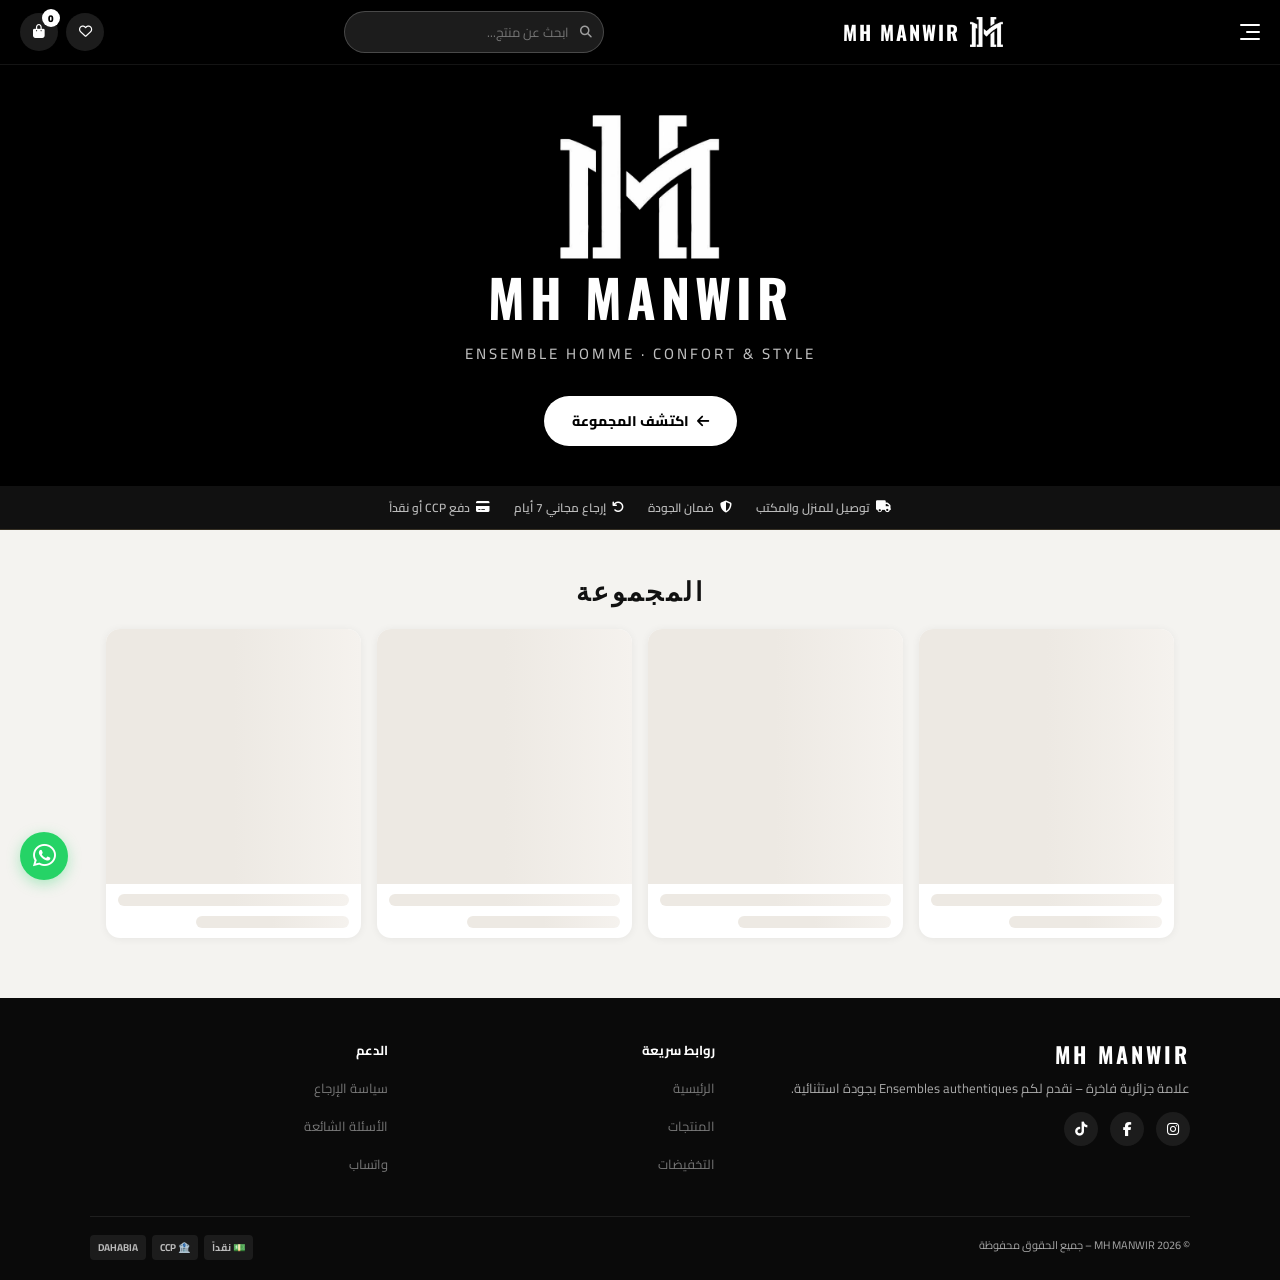
==== commit 038799fd: "Update index.html" ====
--- a/index.html
+++ b/index.html
@@ -74,7 +74,7 @@
     /* ===== STATS ===== */
     .stats-strip { background: #111; padding: 10px 16px; display: flex; justify-content: center; flex-wrap: wrap; gap: 24px; border-bottom: 1px solid rgba(200,169,110,0.2); }
     .stat-item { display: flex; align-items: center; gap: 6px; color: #bbb; font-size: 12px; font-weight: 600; }
-    .stat-item i { color: var(--accent); }
+    .stat-item i { color: var(--white); }
 
     /* ===== PRODUCTS SECTION ===== */
     .products-section { max-width: 1100px; margin: 40px auto; padding: 0 16px; }
@@ -263,7 +263,7 @@
 <header class="header">
   <div class="header-top">
     <button class="hamburger" id="hamburger"><span></span><span></span><span></span></button>
-    <a href="#" class="nav-logo">
+    <a href="https://hhcgjvhcnk-ux.github.io/MH-Manwir-web/" class="nav-logo">
       <img src="logo.png" alt="MH" onerror="this.style.display='none'">
       <span class="nav-logo-name">MH MANWIR</span>
     </a>
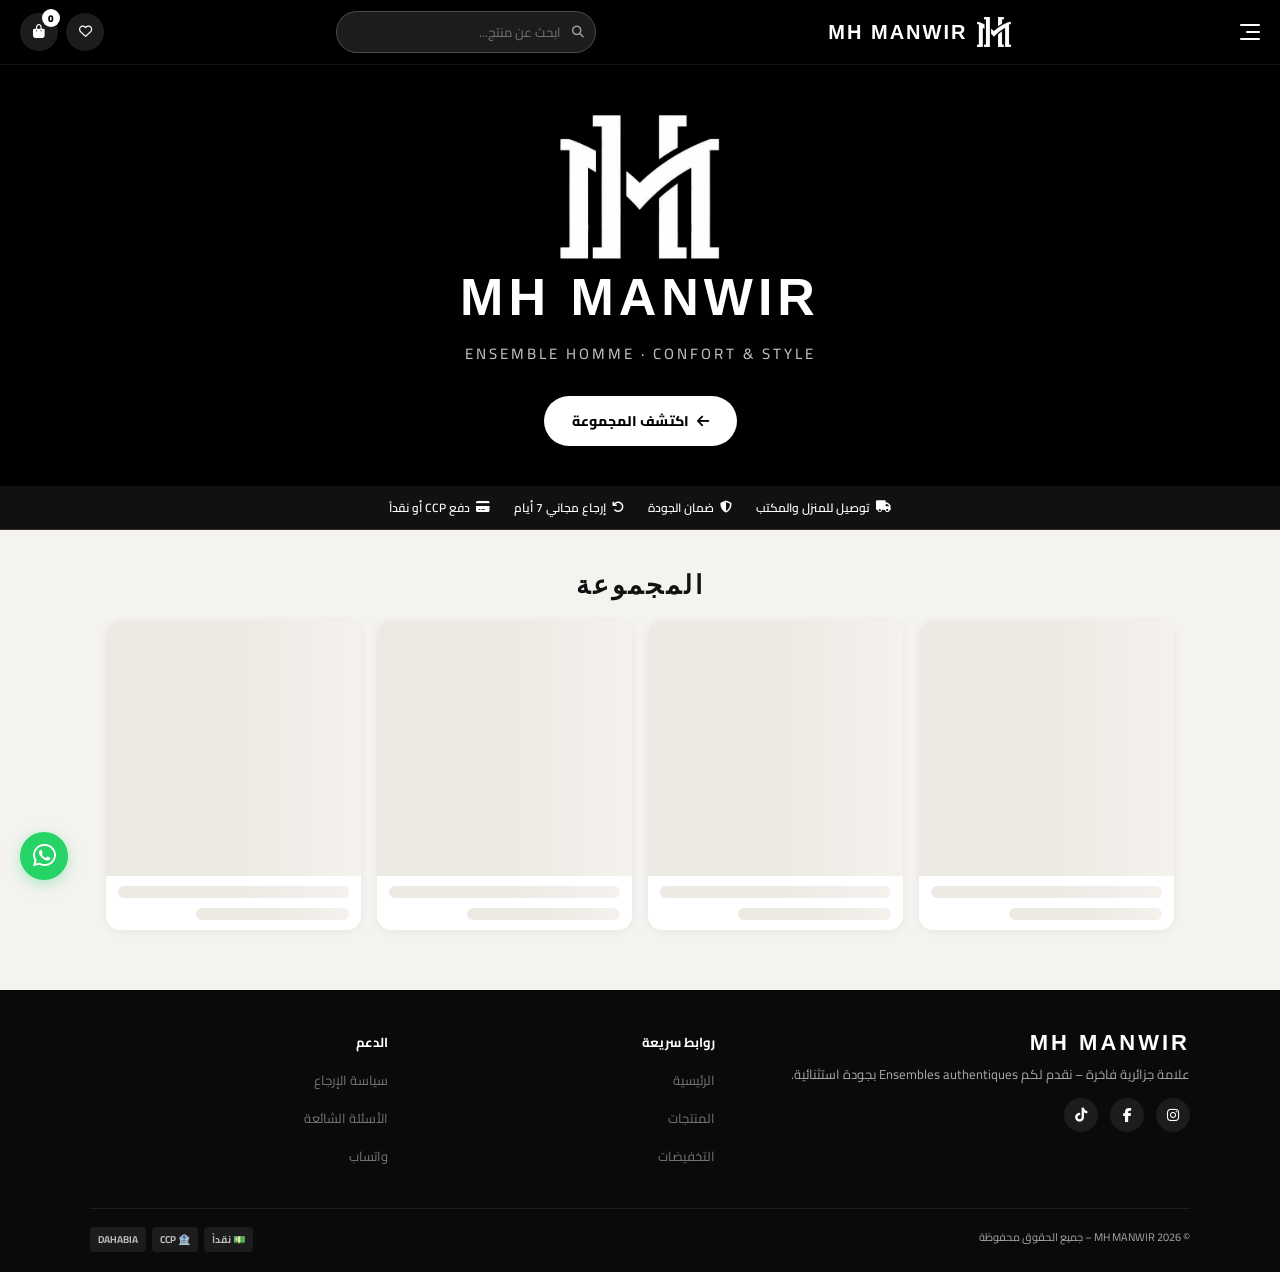
==== commit 14979bdd: "Update index.html" ====
--- a/index.html
+++ b/index.html
@@ -6,7 +6,7 @@
   <title>MH MANWIR – Ensemble Homme lin nature</title>
   <link rel="preconnect" href="https://fonts.googleapis.com" />
   <link rel="preconnect" href="https://fonts.gstatic.com" crossorigin />
-  <link href="https://fonts.googleapis.com/css2?family=Cairo:wght@300;400;600;700;900&family=Tajawal:wght@300;400;500;700;800&family=Oswald:wght@700&display=swap" rel="stylesheet" />
+  <link href="https://fonts.googleapis.com/css2?family=Cairo:wght@300;400;600;700;900&family=Tajawal:wght@300;400;500;700;800&family=Bebas+Neue&family=Montserrat:wght@800;900&display=swap" rel="stylesheet" />
   <link rel="stylesheet" href="https://cdnjs.cloudflare.com/ajax/libs/font-awesome/6.5.0/css/all.min.css" />
   <script src="https://www.gstatic.com/firebasejs/8.10.1/firebase-app.js"></script>
   <script src="https://www.gstatic.com/firebasejs/8.10.1/firebase-database.js"></script>
@@ -63,7 +63,7 @@
 
     /* ===== HERO ===== */
     .hero { background: #000; padding: 50px 20px 40px; text-align: center; position: relative; overflow: hidden; }
-    .hero-video { position: absolute; inset: 0; width: 100%; height: 100%; object-fit: cover; z-index: 0; opacity: 0.55; }
+    .hero-video { position: absolute; inset: 0; width: 100%; height: 100%; object-fit: cover; z-index: 0; opacity: 1; }
     .hero-content { max-width: 700px; margin: 0 auto; position: relative; z-index: 1; }
     .brand-logo-hero { max-width: 160px; width: 40%; margin: 0 auto 12px; display: block; }
     .hero-brand-name { font-family: 'Oswald', sans-serif; font-size: clamp(42px, 9vw, 52px); font-weight: 700; color: white; letter-spacing: 5px; line-height: 1; margin-bottom: 16px; text-transform: uppercase; }
@@ -73,7 +73,7 @@
 
     /* ===== STATS ===== */
     .stats-strip { background: #111; padding: 10px 16px; display: flex; justify-content: center; flex-wrap: wrap; gap: 24px; border-bottom: 1px solid rgba(200,169,110,0.2); }
-    .stat-item { display: flex; align-items: center; gap: 6px; color: #bbb; font-size: 12px; font-weight: 600; }
+    .stat-item { display: flex; align-items: center; gap: 6px; color: #fff; font-size: 12px; font-weight: 600; }
     .stat-item i { color: var(--white); }
 
     /* ===== PRODUCTS SECTION ===== */
@@ -155,10 +155,10 @@
     .pm-select:focus { border-color: #111; background-color: white; }
     .pm-custom-input-wrap { display: none; }
     .pm-custom-input-wrap.visible { display: block; }
-    .pm-actions { padding: 16px 20px 20px; display: flex; flex-direction: column; gap: 8px; }
-    .pm-add-cart-btn { background: #111; color: white; padding: 13px; border-radius: 60px; font-weight: 800; font-size: 14px; display: flex; align-items: center; justify-content: center; gap: 8px; width: 100%; font-family: 'Cairo', sans-serif; transition: 0.2s; }
+    .pm-actions { padding: 16px 20px 20px; display: flex; flex-direction: row; gap: 10px; }
+    .pm-add-cart-btn { background: #111; color: white; padding: 13px; border-radius: 60px; font-weight: 800; font-size: 14px; display: flex; align-items: center; justify-content: center; gap: 8px; flex: 1; font-family: 'Cairo', sans-serif; transition: 0.2s; }
     .pm-add-cart-btn:hover { background: #333; }
-    .pm-order-btn { background: white; color: #111; padding: 13px; border-radius: 60px; font-weight: 800; font-size: 14px; display: flex; align-items: center; justify-content: center; gap: 8px; width: 100%; font-family: 'Cairo', sans-serif; border: 2px solid #111; transition: 0.2s; }
+    .pm-order-btn { background: white; color: #111; padding: 13px; border-radius: 60px; font-weight: 800; font-size: 14px; display: flex; align-items: center; justify-content: center; gap: 8px; flex: 1; font-family: 'Cairo', sans-serif; border: 2px solid #111; transition: 0.2s; }
     .pm-order-btn:hover { background: #f4f2ee; }
 
     /* ===== CART SIDEBAR ===== */
@@ -218,6 +218,117 @@
     /* ===== TOAST ===== */
     .toast { position: fixed; bottom: 80px; left: 50%; transform: translateX(-50%) translateY(20px); background: #111; color: white; padding: 10px 20px; border-radius: 50px; font-weight: 600; display: flex; gap: 6px; font-size: 13px; z-index: 1300; opacity: 0; transition: 0.3s; white-space: nowrap; pointer-events: none; }
     .toast.show { opacity: 1; transform: translateX(-50%) translateY(0); }
+  
+      /* ===== SHARE BUTTON ===== */
+    .pm-share-btn {
+      display: inline-flex;
+      align-items: center;
+      gap: 6px;
+      padding: 6px 14px;
+      border-radius: 60px;
+      border: 1.5px solid #e0e0e0;
+      background: #fafafa;
+      color: #444;
+      font-family: 'Cairo', sans-serif;
+      font-size: 12px;
+      font-weight: 700;
+      cursor: pointer;
+      transition: all 0.2s;
+    }
+    .pm-share-btn:hover {
+      border-color: #111;
+      background: #111;
+      color: white;
+    }
+    .pm-share-btn:active {
+      transform: scale(0.96);
+    }
+      /* ===== FORM GRID IN PRODUCT MODAL ===== */
+    .pm-form-grid {
+      display: grid;
+      grid-template-columns: 1fr 1fr;
+      gap: 10px;
+      margin-bottom: 6px;
+    }
+    .pm-form-grid .pm-input,
+    .pm-form-grid .pm-select {
+      margin-bottom: 0;
+    }
+    .pm-form-grid .full-width {
+      grid-column: 1 / -1;
+    }
+    .pm-form-grid textarea.pm-input {
+      min-height: 90px;
+      border-radius: 16px;
+      resize: vertical;
+    }
+
+    /* ===== SUCCESS MODAL ===== */
+    .success-modal-overlay {
+      position: fixed;
+      inset: 0;
+      background: rgba(0,0,0,0.75);
+      backdrop-filter: blur(6px);
+      -webkit-backdrop-filter: blur(6px);
+      z-index: 1400;
+      display: none;
+      align-items: center;
+      justify-content: center;
+      padding: 20px;
+    }
+    .success-modal-overlay.open {
+      display: flex;
+    }
+    .success-modal-box {
+      background: white;
+      border-radius: 22px;
+      padding: 36px 28px;
+      width: 100%;
+      max-width: 380px;
+      text-align: center;
+      box-shadow: 0 20px 60px rgba(0,0,0,0.3);
+      animation: modalIn 0.35s cubic-bezier(0.34,1.56,0.64,1) both;
+    }
+    .success-icon-wrap {
+      width: 72px;
+      height: 72px;
+      background: #4caf50;
+      border-radius: 50%;
+      display: flex;
+      align-items: center;
+      justify-content: center;
+      margin: 0 auto 18px;
+      color: white;
+      font-size: 32px;
+    }
+    .success-modal-box h3 {
+      font-size: 20px;
+      font-weight: 900;
+      margin-bottom: 10px;
+      color: #111;
+    }
+    .success-modal-box p {
+      font-size: 14px;
+      color: #666;
+      line-height: 1.7;
+      margin-bottom: 24px;
+    }
+    .success-btn {
+      background: #111;
+      color: white;
+      padding: 12px 28px;
+      border-radius: 60px;
+      font-weight: 800;
+      font-size: 14px;
+      font-family: 'Cairo', sans-serif;
+      border: none;
+      cursor: pointer;
+      transition: 0.2s;
+    }
+    .success-btn:hover {
+      background: #333;
+    }
+
 
     /* ===== RESPONSIVE ===== */
     @media (max-width: 1024px) { .products-grid { grid-template-columns: repeat(auto-fill, minmax(180px, 1fr)); } }
@@ -236,6 +347,7 @@
     .products-empty i { font-size: 48px; color: #ddd; margin-bottom: 14px; display: block; }
     .products-empty p { font-size: 15px; }
   </style>
+<base target="_blank">
 </head>
 <body>
 
@@ -250,6 +362,8 @@
     <button class="drawer-close" id="drawerClose"><i class="fas fa-times"></i></button>
   </div>
   <nav class="drawer-nav">
+    <!-- أضف هذا -->
+    <a href="admin.html" style="color:#c8a96e;"><i class="fas fa-lock"></i> لوحة التحكم</a>
     <a href="#"><i class="fas fa-home"></i> الرئيسية</a>
     <a href="#products"><i class="fas fa-tshirt"></i> المجموعة</a>
     <a href="#"><i class="fas fa-tags"></i> العروض</a>
@@ -263,7 +377,7 @@
 <header class="header">
   <div class="header-top">
     <button class="hamburger" id="hamburger"><span></span><span></span><span></span></button>
-    <a href="https://hhcgjvhcnk-ux.github.io/MH-Manwir-web/" class="nav-logo">
+    <a href="#" class="nav-logo">
       <img src="logo.png" alt="MH" onerror="this.style.display='none'">
       <span class="nav-logo-name">MH MANWIR</span>
     </a>
@@ -392,6 +506,17 @@
     <button class="modal-close" id="closeModalBtn">إلغاء</button>
   </div>
 </div>
+  
+  <!-- SUCCESS MODAL -->
+<div class="success-modal-overlay" id="successModal">
+  <div class="success-modal-box">
+    <div class="success-icon-wrap"><i class="fas fa-check"></i></div>
+    <h3>تم إرسال طلبيتك بنجاح!</h3>
+    <p>سنتواصل معك عبر واتساب في أقرب وقت ممكن.</p>
+    <button class="success-btn" onclick="closeSuccessModal()">العودة للصفحة الرئيسية</button>
+  </div>
+</div>
+
 
 <!-- PRODUCT DETAIL MODAL -->
 <div class="product-modal-overlay" id="productModalOverlay">
@@ -412,6 +537,11 @@
         <span class="pm-price-new" id="pmPrice">4,900 دج</span>
         <span class="pm-price-old" style="display:none">5,200 دج</span>
         <span class="pm-discount" style="display:none">-6%</span>
+      </div>
+      <div style="display:flex;gap:8px;margin-bottom:14px;flex-wrap:wrap;">
+        <button class="pm-share-btn" id="pmShareBtn" onclick="copyProductLink()" title="نسخ رابط المنتج">
+          <i class="fas fa-link" style="margin-left:4px;"></i> نسخ الرابط
+        </button>
       </div>
       <div class="pm-desc">
         <span><i class="fas fa-check-circle" style="color:#111"></i> جودة عالية – قطن طبيعي 100%</span>
@@ -439,13 +569,15 @@
         </div>
       </div>
       <div class="pm-divider"></div>
-      <div class="pm-order-title"><i class="fas fa-user"></i> معلومات الطلب</div>
-      <input type="text" class="pm-input" id="pmName" placeholder="الاسم الكامل">
-      <input type="tel" class="pm-input" id="pmPhone" placeholder="رقم الهاتف (مثال: 0555123456)">
-      <select class="pm-select" id="pmWilaya" onchange="onWilayaChange()"><option value="">-- اختر الولاية --</option></select>
-      <select class="pm-select" id="pmCommune" disabled onchange="onCommuneChange()"><option value="">-- اختر البلدية --</option></select>
-      <div class="pm-custom-input-wrap" id="pmCustomCommuneWrap"><input type="text" class="pm-input" id="pmCustomCommune" placeholder="اكتب اسم بلديتك"></div>
-      <textarea class="pm-input pm-textarea" id="pmAddress" placeholder="تفاصيل إضافية للعنوان (اختياري)"></textarea>
+                    <div class="pm-order-title"><i class="fas fa-user"></i> معلومات الطلب</div>
+                    <div class="pm-form-grid">
+                      <input type="text" class="pm-input" id="pmName" placeholder="الاسم أو اللقب">
+                      <input type="tel" class="pm-input" id="pmPhone" placeholder="رقم الهاتف (مثال: 0555123456)">
+                      <select class="pm-select" id="pmWilaya" onchange="onWilayaChange()"><option value="">-- اختر الولاية --</option></select>
+                      <select class="pm-select" id="pmCommune" disabled onchange="onCommuneChange()"><option value="">-- اختر البلدية --</option></select>
+                      <div class="pm-custom-input-wrap full-width" id="pmCustomCommuneWrap"><input type="text" class="pm-input" id="pmCustomCommune" placeholder="اكتب اسم بلديتك"></div>
+                      <textarea class="pm-input pm-textarea full-width" id="pmAddress" placeholder="تفاصيل إضافية للعنوان (اختياري)" rows="4"></textarea>
+                    </div>
     </div>
     <div class="pm-actions">
       <button class="pm-add-cart-btn" id="pmAddCartBtn"><i class="fas fa-shopping-bag"></i> أضف إلى السلة</button>
@@ -500,6 +632,71 @@
     t.classList.add('show');
     setTimeout(() => t.classList.remove('show'), 2500);
   }
+    function showSuccessModal() {
+    document.getElementById('successModal').classList.add('open');
+    document.body.style.overflow = 'hidden';
+  }
+
+  function closeSuccessModal() {
+    document.getElementById('successModal').classList.remove('open');
+    document.body.style.overflow = '';
+    
+    // إغلاق نافذة المنتج إن كانت مفتوحة
+    closePm();
+    
+    // إغلاق نافذة السلة ونموذج الطلب
+    document.getElementById('infoModal').classList.remove('open');
+    closeCart();
+    
+    // تفريغ حقول نافذة المنتج
+    document.getElementById('pmName').value = '';
+    document.getElementById('pmPhone').value = '';
+    document.getElementById('pmAddress').value = '';
+    document.getElementById('pmWilaya').value = '';
+    document.getElementById('pmCommune').innerHTML = '<option value="">-- اختر البلدية --</option>';
+    document.getElementById('pmCommune').disabled = true;
+    document.getElementById('pmCustomCommuneWrap').classList.remove('visible');
+    document.getElementById('pmCustomCommune').value = '';
+    
+    // تفريغ حقول نموذج السلة
+    document.getElementById('customerName').value = '';
+    document.getElementById('customerPhone').value = '';
+    document.getElementById('customerAddress').value = '';
+    document.getElementById('customerWilaya').value = '';
+    document.getElementById('customerCommune').innerHTML = '<option value="">-- اختر البلدية --</option>';
+    document.getElementById('customerCommune').disabled = true;
+    document.getElementById('cartCustomCommuneWrap').style.display = 'none';
+    document.getElementById('customerCustomCommune').value = '';
+    
+    // تفريغ السلة
+    cart = [];
+    updateCartUI();
+    
+    // التمرير للأعلى
+    window.scrollTo({ top: 0, behavior: 'smooth' });
+  }
+
+    function copyProductLink() {
+    if (!activeProduct) return;
+    const url = new URL(window.location.href);
+    url.searchParams.set('product', activeProduct.id);
+    const shareUrl = url.toString();
+    if (navigator.clipboard && navigator.clipboard.writeText) {
+      navigator.clipboard.writeText(shareUrl).then(() => showToast('✅ تم نسخ رابط المنتج')).catch(() => fallbackCopy(shareUrl));
+    } else {
+      fallbackCopy(shareUrl);
+    }
+    function fallbackCopy(text) {
+      const ta = document.createElement('textarea');
+      ta.value = text;
+      document.body.appendChild(ta);
+      ta.select();
+      document.execCommand('copy');
+      document.body.removeChild(ta);
+      showToast('✅ تم نسخ رابط المنتج');
+    }
+  }
+
 
   function populateWilayas() {
     const selects = ['pmWilaya', 'customerWilaya'];
@@ -822,13 +1019,20 @@
     const imgUrl = p.images[0];
     try {
       const photoRes = await fetch(`https://api.telegram.org/bot${botToken}/sendPhoto`, { method: "POST", headers: { "Content-Type": "application/json" }, body: JSON.stringify({ chat_id: chatId, photo: imgUrl, caption: msg, parse_mode: "Markdown" }) });
-      if (!photoRes.ok) await fetch(`https://api.telegram.org/bot${botToken}/sendMessage`, { method: "POST", headers: { "Content-Type": "application/json" }, body: JSON.stringify({ chat_id: chatId, text: msg, parse_mode: "Markdown" }) });
-      await db.ref('orders').push({ name, phone, wilaya: wilayaText, commune: communeText, address, delivery: pmDeliveryType, payment: pmPaymentMethod, products: [{ name: p.name, price: p.price, quantity: 1, image: p.images[0] || p.image, size: selectedSize, color: selectedColor }], productName: p.name, total: p.price, createdAt: Date.now(), done: false });
-      showToast("✅ تم إرسال طلبك بنجاح!");
-      closePm();
-      document.getElementById('pmName').value = ''; document.getElementById('pmPhone').value = ''; document.getElementById('pmAddress').value = '';
-      document.getElementById('pmWilaya').value = ''; document.getElementById('pmCommune').innerHTML = '<option value="">-- اختر البلدية --</option>'; document.getElementById('pmCommune').disabled = true;
-    } catch(e) { showToast("❌ فشل الإرسال، تأكد من الاتصال"); }
+      let telegramOk = photoRes.ok;
+      if (!telegramOk) {
+        const msgRes = await fetch(`https://api.telegram.org/bot${botToken}/sendMessage`, { method: "POST", headers: { "Content-Type": "application/json" }, body: JSON.stringify({ chat_id: chatId, text: msg, parse_mode: "Markdown" }) });
+        telegramOk = msgRes.ok;
+      }
+      if (!telegramOk) throw new Error('Telegram failed');
+      
+      await db.ref('orders').push().set({ name, phone, wilaya: wilayaText, commune: communeText, address, delivery: pmDeliveryType, payment: pmPaymentMethod, products: [{ name: p.name, price: p.price, quantity: 1, image: p.images[0] || p.image, size: selectedSize, color: selectedColor }], productName: p.name, total: p.price, createdAt: Date.now(), done: false });
+      
+      showSuccessModal();
+    } catch(e) { 
+      console.error(e);
+      showToast("❌ فشل الإرسال، تأكد من الاتصال"); 
+    }
   });
 
   const cartSidebar = document.getElementById('cartSidebar');
@@ -866,13 +1070,20 @@
     const chatId = "8776176941";
     try {
       const photoRes = await fetch(`https://api.telegram.org/bot${botToken}/sendPhoto`, { method: "POST", headers: { "Content-Type": "application/json" }, body: JSON.stringify({ chat_id: chatId, photo: firstImg, caption: msg, parse_mode: "Markdown" }) });
-      if (!photoRes.ok) await fetch(`https://api.telegram.org/bot${botToken}/sendMessage`, { method: "POST", headers: { "Content-Type": "application/json" }, body: JSON.stringify({ chat_id: chatId, text: msg, parse_mode: "Markdown" }) });
-      await db.ref('orders').push({ name, phone, wilaya: wilayaText, commune: communeText, address, delivery: cartDeliveryType, payment: cartPaymentMethod, products: cart.map(item => ({ name: item.name, price: item.price, quantity: item.quantity, image: item.image, size: item.size, color: item.color })), total, createdAt: Date.now(), done: false });
-      showToast("✅ تم إرسال طلبك بنجاح!");
-      cart = []; updateCartUI(); modal.classList.remove('open'); closeCart();
-      document.getElementById('customerName').value = ''; document.getElementById('customerPhone').value = ''; document.getElementById('customerAddress').value = '';
-      document.getElementById('customerWilaya').value = ''; document.getElementById('customerCommune').innerHTML = '<option value="">-- اختر البلدية --</option>'; document.getElementById('customerCommune').disabled = true;
-    } catch(e) { showToast("❌ فشل الإرسال، تأكد من الاتصال"); }
+      let telegramOk = photoRes.ok;
+      if (!telegramOk) {
+        const msgRes = await fetch(`https://api.telegram.org/bot${botToken}/sendMessage`, { method: "POST", headers: { "Content-Type": "application/json" }, body: JSON.stringify({ chat_id: chatId, text: msg, parse_mode: "Markdown" }) });
+        telegramOk = msgRes.ok;
+      }
+      if (!telegramOk) throw new Error('Telegram failed');
+      
+      await db.ref('orders').push().set({ name, phone, wilaya: wilayaText, commune: communeText, address, delivery: cartDeliveryType, payment: cartPaymentMethod, products: cart.map(item => ({ name: item.name, price: item.price, quantity: item.quantity, image: item.image, size: item.size, color: item.color })), total, createdAt: Date.now(), done: false });
+      
+      showSuccessModal();
+    } catch(e) { 
+      console.error(e);
+      showToast("❌ فشل الإرسال، تأكد من الاتصال"); 
+    }
   });
 
   const drawer = document.getElementById('mobileDrawer');
@@ -915,6 +1126,17 @@
     const currentSearch = searchInput.value.trim().toLowerCase();
     if (currentSearch) renderFiltered(currentSearch);
     else { products = [...allProducts]; buildCards(); }
+    
+    // فتح المنتج مباشرة إذا كان هناك ?product=ID في الرابط
+    const urlParams = new URLSearchParams(window.location.search);
+    const directId = urlParams.get('product');
+    if (directId && !window.__directOpened) {
+      const target = allProducts.find(p => p.id === directId);
+      if (target) {
+        window.__directOpened = true;
+        openProductModal(target);
+      }
+    }
   });
 
   populateWilayas();
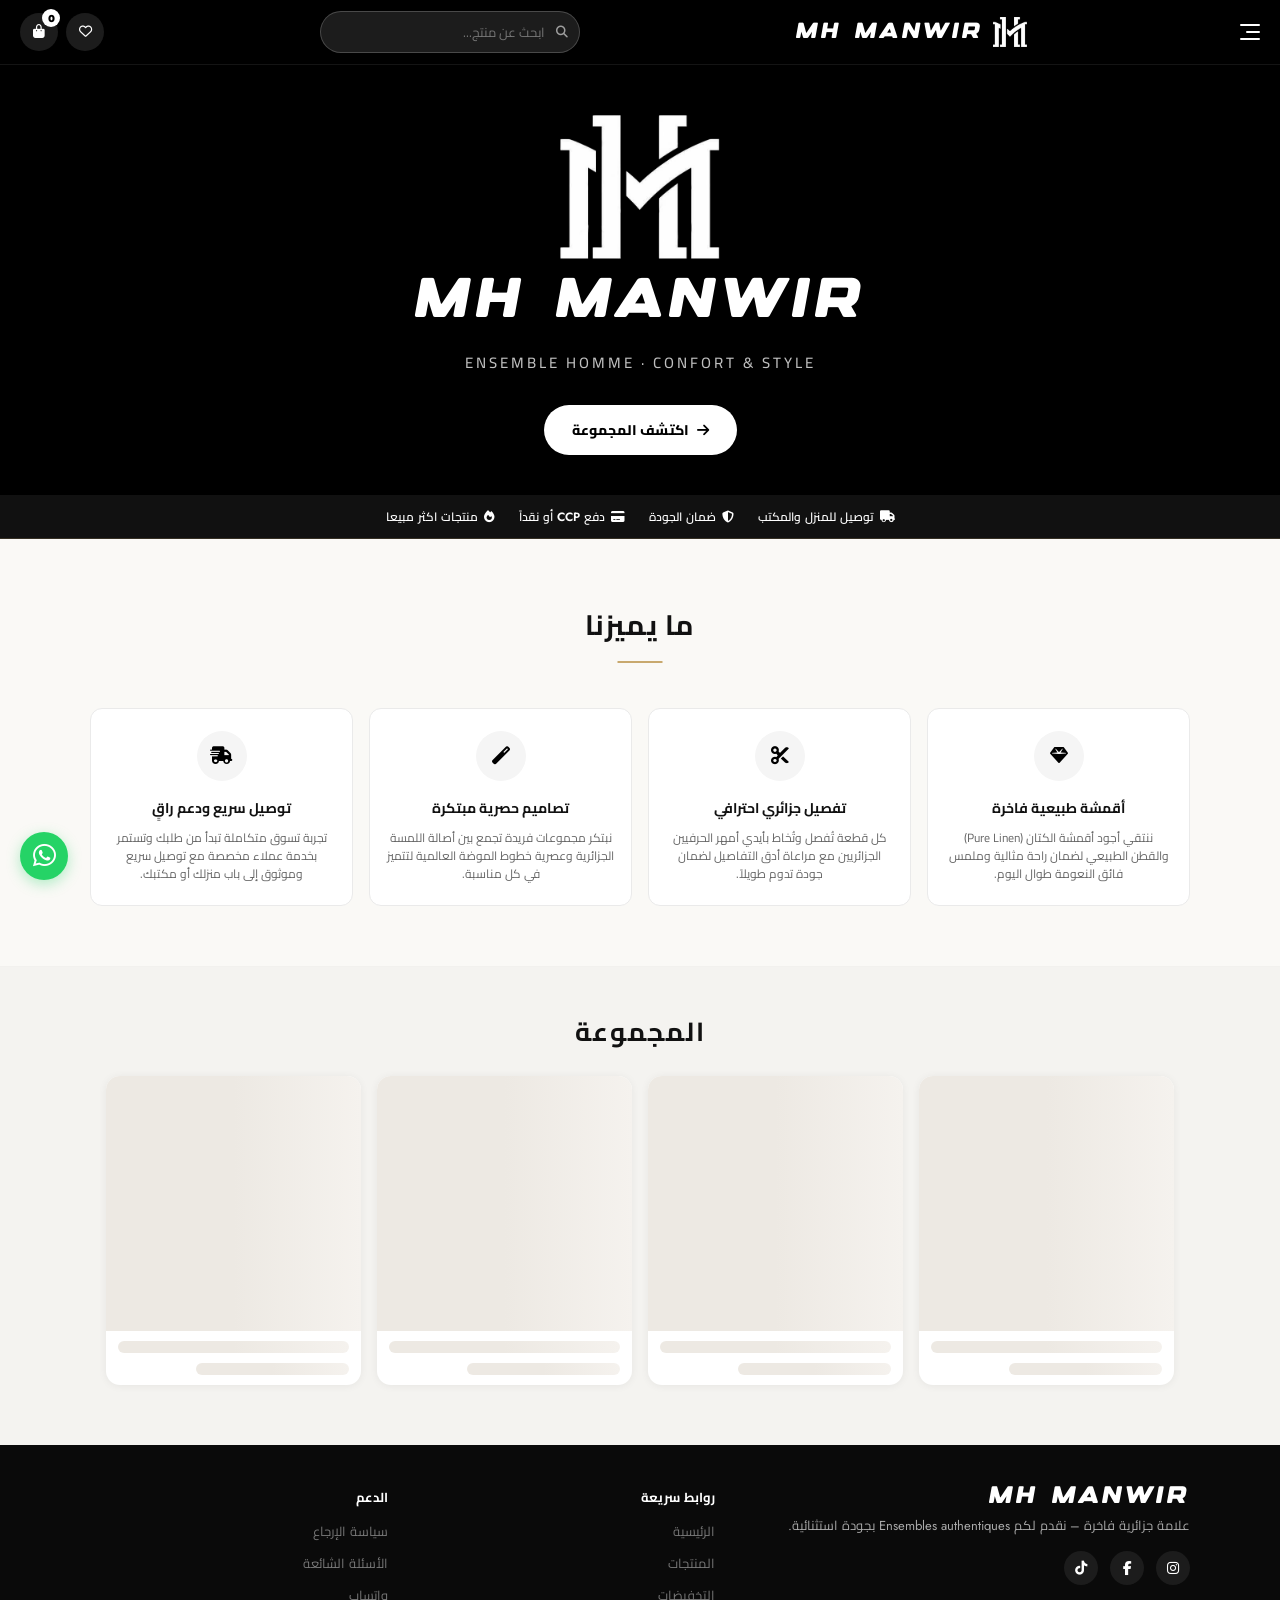
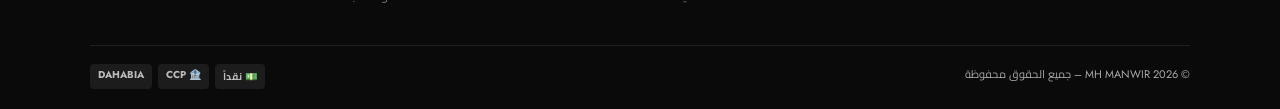
==== commit 267cc838: "Add files via upload" ====
--- a/index.html
+++ b/index.html
@@ -6,11 +6,18 @@
   <title>MH MANWIR – Ensemble Homme lin nature</title>
   <link rel="preconnect" href="https://fonts.googleapis.com" />
   <link rel="preconnect" href="https://fonts.gstatic.com" crossorigin />
-  <link href="https://fonts.googleapis.com/css2?family=Cairo:wght@300;400;600;700;900&family=Tajawal:wght@300;400;500;700;800&family=Bebas+Neue&family=Montserrat:wght@800;900&display=swap" rel="stylesheet" />
+  <link href="https://fonts.googleapis.com/css2?family=Cairo:wght@300;400;600;700;900&family=Tajawal:wght@300;400;500;700;800&family=Bebas+Neue&family=Montserrat:wght@800;900&family=Oswald:wght@600;700&family=Jost:wght@400;500;600;700;800&family=Cinzel:wght@500;700;800&family=Cormorant+Garamond:wght@400;600;700&family=Playfair+Display:ital,wght@0,600;0,700;0,800;1,600&display=swap" rel="stylesheet" />
   <link rel="stylesheet" href="https://cdnjs.cloudflare.com/ajax/libs/font-awesome/6.5.0/css/all.min.css" />
   <script src="https://www.gstatic.com/firebasejs/8.10.1/firebase-app.js"></script>
   <script src="https://www.gstatic.com/firebasejs/8.10.1/firebase-database.js"></script>
   <style>
+    @font-face {
+      font-family: 'Designer';
+      src: url('Designer.otf') format('opentype');
+      font-weight: normal;
+      font-style: normal;
+      font-display: swap;
+    }
     * { margin: 0; padding: 0; box-sizing: border-box; font-style: normal !important; }
     :root {
       --black: #000000;
@@ -24,7 +31,7 @@
       --accent: #c8a96e;
       --transition: all 0.3s cubic-bezier(0.2, 0.9, 0.4, 1.1);
     }
-    body { font-family: 'Cairo', 'Tajawal', sans-serif; background: #f4f3f0; color: #111; direction: rtl; text-align: right; overflow-x: hidden; font-style: normal !important; }
+    body { font-family: 'Futura', 'Jost', 'Cairo', 'Tajawal', sans-serif; background: #f4f3f0; color: #111; direction: rtl; text-align: right; overflow-x: hidden; font-style: normal !important; }
     a { text-decoration: none; color: inherit; }
     button { background: none; border: none; cursor: pointer; font-family: inherit; }
 
@@ -33,7 +40,7 @@
     .header-top { display: flex; align-items: center; justify-content: space-between; padding: 0 20px; height: 64px; max-width: 1280px; margin: 0 auto; }
     .nav-logo { display: flex; align-items: center; gap: 10px; text-decoration: none; }
     .nav-logo img { height: 30px; width: auto; max-width: 44px; object-fit: contain; mix-blend-mode: screen; }
-    .nav-logo-name { font-family: 'Oswald', sans-serif; font-size: 20px; font-weight: 700; color: white; letter-spacing: 2px; line-height: 1; }
+    .nav-logo-name { font-family: 'Designer', 'Cinzel', 'Cormorant Garamond', serif; font-size: 22px; font-weight: normal; color: white; letter-spacing: 3px; line-height: 1; font-style: normal !important; }
     .header-search { flex: 1; max-width: 260px; margin: 0 15px; position: relative; }
     .header-search input { width: 100%; padding: 8px 34px 8px 12px; border-radius: 40px; border: 1px solid rgba(255,255,255,0.2); background: #1c1c1c; color: white; font-size: 13px; outline: none; font-family: 'Cairo', sans-serif; }
     .header-search input:focus { border-color: var(--white); background: #2a2a2a; }
@@ -55,7 +62,7 @@
     .drawer-overlay.open { opacity: 1; pointer-events: all; }
     .drawer-header { padding: 20px; display: flex; justify-content: space-between; align-items: center; border-bottom: 1px solid #222; }
     .drawer-brand { display: flex; align-items: center; gap: 8px; }
-    .drawer-brand-name { font-family: 'Oswald', sans-serif; font-size: 16px; font-weight: 700; color: white; letter-spacing: 2px; }
+    .drawer-brand-name { font-family: 'Designer', 'Cinzel', 'Cormorant Garamond', serif; font-size: 18px; font-weight: normal; color: white; letter-spacing: 3px; font-style: normal !important; }
     .drawer-close { color: white; font-size: 18px; }
     .drawer-nav a { display: flex; align-items: center; gap: 12px; padding: 14px 20px; color: #ccc; font-weight: 600; transition: 0.2s; font-size: 14px; }
     .drawer-nav a i { width: 24px; }
@@ -66,7 +73,7 @@
     .hero-video { position: absolute; inset: 0; width: 100%; height: 100%; object-fit: cover; z-index: 0; opacity: 1; }
     .hero-content { max-width: 700px; margin: 0 auto; position: relative; z-index: 1; }
     .brand-logo-hero { max-width: 160px; width: 40%; margin: 0 auto 12px; display: block; }
-    .hero-brand-name { font-family: 'Oswald', sans-serif; font-size: clamp(42px, 9vw, 52px); font-weight: 700; color: white; letter-spacing: 5px; line-height: 1; margin-bottom: 16px; text-transform: uppercase; }
+    .hero-brand-name { font-family: 'Designer', 'Cinzel', 'Cormorant Garamond', serif; font-size: clamp(38px, 9vw, 56px); font-weight: normal; color: white; letter-spacing: 5px; line-height: 1.1; margin-bottom: 16px; text-transform: uppercase; font-style: normal !important; }
     .hero-tagline { color: rgba(255,255,255,0.75); font-size: 15px; letter-spacing: 3px; text-transform: uppercase; margin-bottom: 28px; font-weight: 500; font-family: 'Cairo', sans-serif; }
     .btn-white { background: white; color: black; padding: 12px 28px; border-radius: 40px; font-weight: 800; display: inline-flex; align-items: center; gap: 8px; font-size: 14px; transition: 0.2s; font-family: 'Cairo', sans-serif; }
     .btn-white:hover { background: #e8e0d0; transform: translateY(-2px); }
@@ -78,7 +85,7 @@
 
     /* ===== PRODUCTS SECTION ===== */
     .products-section { max-width: 1100px; margin: 40px auto; padding: 0 16px; }
-    .section-title { font-family: 'Oswald', sans-serif; font-size: 26px; font-weight: 700; letter-spacing: 3px; color: #111; margin-bottom: 20px; text-align: center; font-style: normal !important; }
+    .section-title { font-family: 'Cinzel', 'Cormorant Garamond', 'Cairo', sans-serif; font-size: 26px; font-weight: 700; letter-spacing: 2px; color: #111; margin-bottom: 20px; text-align: center; font-style: normal !important; }
     h1, h2, h3, h4, h5, h6, p, span, div, a, button, label, input, textarea, select, li { font-style: normal !important; }
     .products-grid { display: grid; grid-template-columns: repeat(auto-fill, minmax(200px, 1fr)); gap: 16px; }
     .product-card { background: white; border-radius: 14px; overflow: hidden; cursor: pointer; box-shadow: 0 1px 8px rgba(0,0,0,0.07); transition: transform 0.22s ease, box-shadow 0.22s ease; position: relative; }
@@ -93,6 +100,27 @@
     .card-price { font-size: 15px; font-weight: 900; color: #111; }
     .card-price-old { font-size: 11px; color: var(--gray-400); text-decoration: line-through; margin-right: 6px; }
     .card-badge { position: absolute; top: 10px; right: 10px; background: #111; color: white; font-size: 10px; font-weight: 800; padding: 3px 8px; border-radius: 20px; }
+    .card-video-badge { position: absolute; bottom: 10px; left: 10px; background: rgba(0,0,0,0.6); color: white; font-size: 10px; font-weight: 700; padding: 3px 8px; border-radius: 20px; display: flex; align-items: center; gap: 4px; pointer-events: none; z-index: 2; }
+    .card-image-wrap video { width: 100%; height: 100%; object-fit: cover; position: absolute; inset: 0; }
+    
+    /* Wishlist Styles */
+    .card-fav-btn { position: absolute; top: 10px; left: 10px; width: 30px; height: 30px; border-radius: 50%; background: rgba(255,255,255,0.85); backdrop-filter: blur(4px); border: none; display: flex; align-items: center; justify-content: center; cursor: pointer; z-index: 3; transition: 0.2s; color: #111; box-shadow: 0 2px 6px rgba(0,0,0,0.1); }
+    .card-fav-btn:hover { transform: scale(1.1); background: #fff; }
+    .card-fav-btn i.fas { color: #ff3b30; }
+
+    /* Size Card & Color Popup Styles */
+    .size-card { display: flex; align-items: center; justify-content: space-between; background: #fff; border: 1.5px solid #eee; border-radius: 12px; padding: 12px 16px; margin-bottom: 8px; cursor: pointer; transition: 0.2s; box-shadow: 0 2px 8px rgba(0,0,0,0.02); }
+    .size-card:hover { border-color: #111; background: #fbfbf9; }
+    .size-card-info { display: flex; align-items: center; gap: 12px; font-size: 13px; font-weight: 500; color: #333; }
+    .size-card-size { background: #111; color: white; padding: 2px 8px; border-radius: 6px; font-weight: 700; font-size: 12px; }
+    .size-card-color { display: inline-flex; align-items: center; gap: 6px; font-weight: 700; color: #111; }
+    .color-dot-badge { width: 12px; height: 12px; border-radius: 50%; border: 1px solid rgba(0,0,0,0.15); display: inline-block; }
+    .size-card-actions { display: flex; align-items: center; gap: 10px; }
+    .size-card-qty-btn { width: 24px; height: 24px; border-radius: 6px; border: 1px solid #ccc; background: #fff; cursor: pointer; font-weight: 700; display: flex; align-items: center; justify-content: center; transition: 0.15s; }
+    .size-card-qty-btn:hover { background: #eee; border-color: #999; }
+    .size-card-delete { border: none; background: transparent; color: #ff3b30; cursor: pointer; font-size: 14px; padding: 4px; transition: 0.15s; }
+    .size-card-delete:hover { transform: scale(1.1); }
+    
     .card-variants { margin-top: 8px; display: flex; flex-direction: column; gap: 6px; }
     .card-sizes { display: flex; gap: 4px; flex-wrap: wrap; }
     .size-btn { font-size: 10px; font-weight: 700; padding: 3px 7px; border: 1.5px solid #ddd; border-radius: 6px; cursor: pointer; background: white; color: #333; transition: 0.15s; font-family: 'Cairo', sans-serif; }
@@ -105,49 +133,314 @@
 
     /* Modal-level larger color pills */
     .pm-colors { display: flex; gap: 7px; flex-wrap: wrap; align-items: center; }
-    .pm-color-pill { display: inline-flex; align-items: center; justify-content: center; padding: 4px; border-radius: 50%; border: 2px solid #e0e0e0; cursor: pointer; transition: all 0.15s; background: white; width: 32px; height: 32px; flex-shrink: 0; }
-    .pm-color-pill:hover { border-color: #999; background: #fafafa; }
-    .pm-color-pill.selected { border-color: #111; background: #f8f8f5; }
-    .pm-color-pill .pill-swatch { width: 22px; height: 22px; border-radius: 50%; border: 1px solid rgba(0,0,0,0.14); flex-shrink: 0; display: block; }
-
-    /* ===== PRODUCT DETAIL MODAL ===== */
-    .product-modal-overlay { position: fixed; inset: 0; background: rgba(0,0,0,0.65); z-index: 1100; display: none; align-items: flex-start; justify-content: center; padding: 20px; overflow-y: auto; backdrop-filter: blur(4px); }
+    .popup-color-pill { display: inline-flex; align-items: center; justify-content: center; padding: 4px; border-radius: 50%; border: 2px solid #e0e0e0; cursor: pointer; transition: all 0.15s; background: white; width: 32px; height: 32px; flex-shrink: 0; }
+    .popup-color-pill:hover { border-color: #999; background: #fafafa; }
+    .popup-color-pill.selected { border-color: #111; background: #f8f8f5; }
+    .popup-color-pill .pill-swatch { width: 22px; height: 22px; border-radius: 50%; border: 1px solid rgba(0,0,0,0.14); flex-shrink: 0; display: block; position: relative; }
+    .popup-color-pill.selected .pill-swatch::after {
+      content: '✓';
+      position: absolute;
+      inset: 0;
+      display: flex;
+      align-items: center;
+      justify-content: center;
+      color: white;
+      font-size: 11px;
+      font-weight: 900;
+      text-shadow: 0 1px 2px rgba(0,0,0,0.5);
+    }
+    .popup-color-pill.selected .pill-swatch.light-swatch::after {
+      color: #111;
+      text-shadow: none;
+    }
+
+    /* ===== PRODUCT DETAIL MODAL – FOORWEB STYLE ===== */
+    .product-modal-overlay { position: fixed; inset: 0; background: rgba(0,0,0,0.7); z-index: 1100; display: none; align-items: flex-start; justify-content: center; padding: 0; overflow-y: auto; backdrop-filter: blur(6px); }
     .product-modal-overlay.open { display: flex; }
-    .product-modal { background: white; border-radius: 22px; width: 100%; max-width: 480px; margin: auto; overflow: hidden; position: relative; animation: slideUp 0.32s cubic-bezier(0.2,0.9,0.4,1.1); }
+    .product-modal {
+      background: white;
+      border-radius: 0;
+      width: 100%;
+      max-width: 980px;
+      margin: auto;
+      overflow: hidden;
+      position: relative;
+      display: flex;
+      flex-direction: row;
+      min-height: 100vh;
+      animation: slideUp 0.32s cubic-bezier(0.2,0.9,0.4,1.1);
+    }
     @keyframes slideUp { from { opacity: 0; transform: translateY(36px); } to { opacity: 1; transform: translateY(0); } }
-    .pm-close { position: absolute; top: 14px; left: 14px; width: 32px; height: 32px; background: rgba(0,0,0,0.55); color: white; border-radius: 50%; display: flex; align-items: center; justify-content: center; font-size: 14px; z-index: 10; cursor: pointer; }
-    .pm-gallery { position: relative; aspect-ratio: 1/1; background: #ece9e3; overflow: hidden; }
+    
+    /* ── LEFT PANEL: info & form ── */
+    .pm-left-panel {
+      flex: 0 0 50%;
+      max-width: 50%;
+      overflow-y: auto;
+      padding: 0;
+      display: flex;
+      flex-direction: column;
+      position: relative;
+      background: #fff;
+      max-height: 100vh;
+    }
+    
+    /* ── RIGHT PANEL: image gallery ── */
+    .pm-right-panel {
+      flex: 0 0 50%;
+      max-width: 50%;
+      position: sticky;
+      top: 0;
+      height: 100vh;
+      background: #f5f3ee;
+      display: flex;
+      flex-direction: column;
+      overflow: hidden;
+    }
+    .pm-gallery {
+      position: relative;
+      flex: 1;
+      background: #ece9e3;
+      overflow: hidden;
+      min-height: 0;
+    }
     .pm-gallery img { width: 100%; height: 100%; object-fit: cover; transition: opacity 0.35s; }
-    .pm-arrows { position: absolute; bottom: 0; left: 0; right: 0; display: flex; justify-content: space-between; padding: 10px 12px; }
-    .pm-arrow { width: 32px; height: 32px; background: rgba(0,0,0,0.45); color: white; border-radius: 50%; display: flex; align-items: center; justify-content: center; font-size: 12px; cursor: pointer; transition: background 0.15s; }
-    .pm-arrow:hover { background: rgba(0,0,0,0.65); }
-    .pm-img-counter { position: absolute; top: 10px; right: 10px; background: rgba(0,0,0,0.45); color: white; font-size: 11px; padding: 3px 9px; border-radius: 20px; }
-    .pm-body { padding: 18px 20px 0; }
+    .pm-arrows { position: absolute; bottom: 14px; left: 0; right: 0; display: flex; justify-content: space-between; padding: 0 14px; z-index: 5; }
+    .pm-arrow { width: 36px; height: 36px; background: rgba(255,255,255,0.85); color: #111; border-radius: 50%; display: flex; align-items: center; justify-content: center; font-size: 13px; cursor: pointer; transition: background 0.15s; box-shadow: 0 2px 8px rgba(0,0,0,0.12); }
+    .pm-arrow:hover { background: white; }
+    .pm-img-counter {
+      position: absolute;
+      bottom: 14px;
+      left: 50%;
+      transform: translateX(-50%);
+      background: rgba(0,0,0,0.5);
+      color: white;
+      font-size: 11px;
+      padding: 4px 12px;
+      border-radius: 20px;
+      z-index: 4;
+    }
+    /* Thumbnail strip */
+    .pm-thumbs-strip {
+      display: flex;
+      gap: 6px;
+      padding: 10px 12px;
+      background: #f5f3ee;
+      overflow-x: auto;
+      flex-shrink: 0;
+    }
+    .pm-thumbs-strip::-webkit-scrollbar { height: 4px; }
+    .pm-thumbs-strip::-webkit-scrollbar-track { background: transparent; }
+    .pm-thumbs-strip::-webkit-scrollbar-thumb { background: #ccc; border-radius: 4px; }
+    .pm-thumb {
+      width: 60px;
+      height: 60px;
+      flex-shrink: 0;
+      border-radius: 8px;
+      overflow: hidden;
+      cursor: pointer;
+      border: 2px solid transparent;
+      transition: border-color 0.15s;
+    }
+    .pm-thumb.active { border-color: #111; }
+    .pm-thumb img { width: 100%; height: 100%; object-fit: cover; }
+    /* color label on image */
+    .pm-color-label-badge {
+      position: absolute;
+      bottom: 56px;
+      left: 50%;
+      transform: translateX(-50%);
+      background: rgba(255,255,255,0.88);
+      color: #111;
+      font-size: 11px;
+      font-weight: 700;
+      padding: 4px 14px;
+      border-radius: 20px;
+      z-index: 4;
+      display: none;
+      white-space: nowrap;
+      backdrop-filter: blur(4px);
+    }
+    .pm-color-label-badge.visible { display: block; }
+    
+    .pm-close {
+      position: fixed;
+      top: 14px;
+      right: 14px;
+      width: 36px;
+      height: 36px;
+      background: rgba(0,0,0,0.55);
+      color: white;
+      border-radius: 50%;
+      display: flex;
+      align-items: center;
+      justify-content: center;
+      font-size: 14px;
+      z-index: 1200;
+      cursor: pointer;
+      transition: background 0.15s;
+    }
+    .pm-close:hover { background: #111; }
+    
+    /* ── LEFT PANEL CONTENT ── */
+    .pm-body { padding: 24px 22px 12px; flex: 1; }
     .pm-cat { font-size: 11px; color: var(--gray-600); font-weight: 700; letter-spacing: 1px; margin-bottom: 6px; }
-    .pm-title { font-size: 19px; font-weight: 900; line-height: 1.3; margin-bottom: 10px; }
-    .pm-price-row { display: flex; align-items: baseline; gap: 10px; margin-bottom: 14px; flex-wrap: wrap; }
-    .pm-price-new { font-size: 24px; font-weight: 900; }
+    .pm-title { font-size: 20px; font-weight: 900; line-height: 1.35; margin-bottom: 10px; }
+    .pm-price-row { display: flex; align-items: center; gap: 10px; margin-bottom: 6px; flex-wrap: wrap; }
+    .pm-price-new { font-size: 22px; font-weight: 900; }
     .pm-price-old { font-size: 14px; color: var(--gray-400); text-decoration: line-through; }
     .pm-discount { background: #111; color: white; padding: 3px 10px; border-radius: 50px; font-size: 11px; font-weight: 800; }
+    /* star rating */
+    .pm-stars { display: flex; gap: 2px; margin-bottom: 14px; }
+    .pm-stars i { color: #f5a623; font-size: 14px; }
     .pm-desc { color: #555; font-size: 13px; line-height: 1.7; margin-bottom: 14px; }
     .pm-desc span { display: block; margin-bottom: 4px; }
+    .pm-divider { height: 1px; background: #eeebe5; margin: 0 -22px 14px; }
+    
+    /* ── QUANTITY PRICING OPTIONS (radio style) ── */
+    .pm-qty-options { display: flex; flex-direction: column; gap: 8px; margin-bottom: 14px; }
+    .pm-qty-option {
+      display: flex;
+      align-items: center;
+      gap: 10px;
+      padding: 10px 14px;
+      border: 1.5px solid #e0e0e0;
+      border-radius: 10px;
+      cursor: pointer;
+      transition: all 0.15s;
+      font-family: 'Cairo', sans-serif;
+      background: #fafafa;
+    }
+    .pm-qty-option.active { border-color: #111; background: #fff; }
+    .pm-qty-option-radio {
+      width: 18px;
+      height: 18px;
+      border-radius: 50%;
+      border: 2px solid #ccc;
+      flex-shrink: 0;
+      display: flex;
+      align-items: center;
+      justify-content: center;
+      transition: border-color 0.15s;
+    }
+    .pm-qty-option.active .pm-qty-option-radio { border-color: #111; }
+    .pm-qty-option.active .pm-qty-option-radio::after {
+      content: '';
+      width: 8px;
+      height: 8px;
+      background: #111;
+      border-radius: 50%;
+      display: block;
+    }
+    .pm-qty-option-text { flex: 1; font-size: 13px; font-weight: 700; color: #111; }
+    .pm-qty-option-badge {
+      background: #111;
+      color: white;
+      font-size: 10px;
+      font-weight: 800;
+      padding: 2px 8px;
+      border-radius: 20px;
+    }
+    .pm-qty-check {
+      width: 20px;
+      height: 20px;
+      background: #111;
+      border-radius: 50%;
+      display: none;
+      align-items: center;
+      justify-content: center;
+      color: white;
+      font-size: 11px;
+    }
+    .pm-qty-option.active .pm-qty-check { display: flex; }
+    
+    /* ── SIZES ── */
     .pm-variants { margin-bottom: 14px; }
     .pm-variant-label { font-size: 12px; font-weight: 700; color: #555; margin-bottom: 8px; letter-spacing: 0.5px; }
-    .pm-sizes { display: flex; gap: 6px; flex-wrap: wrap; margin-bottom: 12px; }
-    .pm-size-btn { font-size: 12px; font-weight: 700; padding: 5px 14px; border: 1.5px solid #ddd; border-radius: 8px; cursor: pointer; background: white; color: #333; transition: 0.15s; font-family: 'Cairo', sans-serif; }
+    .pm-sizes { display: flex; gap: 6px; flex-wrap: wrap; margin-bottom: 4px; }
+    .pm-size-btn {
+      font-size: 12px;
+      font-weight: 700;
+      width: 40px;
+      height: 40px;
+      border: 1.5px solid #ddd;
+      border-radius: 50%;
+      cursor: pointer;
+      background: white;
+      color: #333;
+      transition: 0.15s;
+      font-family: 'Cairo', sans-serif;
+      display: flex;
+      align-items: center;
+      justify-content: center;
+    }
     .pm-size-btn:hover, .pm-size-btn.selected { border-color: #111; background: #111; color: white; }
-    .pm-divider { height: 1px; background: #eeebe5; margin: 0 -20px 16px; }
-
-    /* ===== DELIVERY & PAYMENT OPTIONS ===== */
+    
+    /* ── COLORS ── */
+    .pm-colors-wrap { margin-bottom: 14px; }
+    .pm-colors { display: flex; gap: 10px; flex-wrap: wrap; align-items: flex-start; }
+    .pm-color-pill {
+      display: flex;
+      flex-direction: column;
+      align-items: center;
+      gap: 5px;
+      cursor: pointer;
+      transition: all 0.15s;
+    }
+    .pm-color-swatch {
+      width: 64px;
+      height: 46px;
+      border-radius: 30px;
+      border: 2.5px solid transparent;
+      transition: border-color 0.15s, transform 0.15s, box-shadow 0.15s;
+      position: relative;
+      box-shadow: 0 2px 6px rgba(0,0,0,0.12);
+    }
+    .pm-color-pill:hover .pm-color-swatch {
+      transform: scale(1.06);
+      box-shadow: 0 4px 12px rgba(0,0,0,0.2);
+    }
+    .pm-color-pill.selected .pm-color-swatch {
+      border-color: #111;
+      transform: scale(1.06);
+      box-shadow: 0 4px 14px rgba(0,0,0,0.25);
+    }
+    .pm-color-pill.selected .pm-color-swatch::after {
+      content: '✓';
+      position: absolute;
+      inset: 0;
+      display: flex;
+      align-items: center;
+      justify-content: center;
+      color: white;
+      font-size: 14px;
+      font-weight: 900;
+      text-shadow: 0 1px 3px rgba(0,0,0,0.5);
+    }
+    .pm-color-pill.selected .pm-color-swatch.light-swatch::after {
+      color: #111;
+      text-shadow: none;
+    }
+    .pm-color-name {
+      font-size: 10px;
+      font-weight: 700;
+      color: #555;
+      white-space: nowrap;
+      font-family: 'Cairo', sans-serif;
+    }
+    .pm-color-pill.selected .pm-color-name { color: #111; }
+    
+    /* ── DELIVERY OPTIONS ── */
     .pm-option-group { margin-bottom: 14px; }
     .pm-option-label { font-size: 12px; font-weight: 700; color: #555; margin-bottom: 8px; letter-spacing: 0.5px; }
     .pm-option-row { display: flex; gap: 8px; flex-wrap: wrap; }
-    .pm-option-btn { flex: 1; min-width: 120px; padding: 9px 12px; border: 1.5px solid #e0e0e0; border-radius: 10px; font-size: 12px; font-weight: 700; cursor: pointer; background: #fafafa; color: #444; font-family: 'Cairo', sans-serif; transition: all 0.15s; display: flex; align-items: center; justify-content: center; gap: 6px; }
+    .pm-option-btn { flex: 1; min-width: 100px; padding: 9px 12px; border: 1.5px solid #e0e0e0; border-radius: 10px; font-size: 12px; font-weight: 700; cursor: pointer; background: #fafafa; color: #444; font-family: 'Cairo', sans-serif; transition: all 0.15s; display: flex; align-items: center; justify-content: center; gap: 6px; }
     .pm-option-btn:hover { border-color: #bbb; background: #f4f2ee; }
     .pm-option-btn.selected { border-color: #111; background: #111; color: white; }
     .pm-option-btn i { font-size: 13px; }
-
-    .pm-order-title { font-size: 15px; font-weight: 900; margin-bottom: 12px; color: #111; }
+    
+    /* ── ORDER FORM ── */
+    .pm-order-title { font-size: 14px; font-weight: 900; margin-bottom: 10px; color: #111; }
     .pm-input { width: 100%; padding: 11px 14px; border: 1.5px solid #e0e0e0; border-radius: 30px; font-family: 'Cairo', sans-serif; font-size: 13px; outline: none; color: #111; margin-bottom: 10px; transition: border-color 0.2s; background: #fafafa; }
     .pm-input:focus { border-color: #111; background: white; }
     .pm-textarea { border-radius: 16px; resize: none; height: 70px; }
@@ -155,11 +448,99 @@
     .pm-select:focus { border-color: #111; background-color: white; }
     .pm-custom-input-wrap { display: none; }
     .pm-custom-input-wrap.visible { display: block; }
-    .pm-actions { padding: 16px 20px 20px; display: flex; flex-direction: row; gap: 10px; }
-    .pm-add-cart-btn { background: #111; color: white; padding: 13px; border-radius: 60px; font-weight: 800; font-size: 14px; display: flex; align-items: center; justify-content: center; gap: 8px; flex: 1; font-family: 'Cairo', sans-serif; transition: 0.2s; }
-    .pm-add-cart-btn:hover { background: #333; }
-    .pm-order-btn { background: white; color: #111; padding: 13px; border-radius: 60px; font-weight: 800; font-size: 14px; display: flex; align-items: center; justify-content: center; gap: 8px; flex: 1; font-family: 'Cairo', sans-serif; border: 2px solid #111; transition: 0.2s; }
-    .pm-order-btn:hover { background: #f4f2ee; }
+    
+    /* ── ORDER SUMMARY ── */
+    .pm-order-summary {
+      background: #fafafa;
+      border-top: 1px solid #eee;
+      padding: 14px 22px;
+    }
+    .pm-summary-title {
+      font-size: 13px;
+      font-weight: 700;
+      color: #111;
+      margin-bottom: 10px;
+      display: flex;
+      align-items: center;
+      gap: 6px;
+    }
+    .pm-summary-row {
+      display: flex;
+      justify-content: space-between;
+      align-items: center;
+      padding: 8px 0;
+      border-bottom: 1px solid #f0f0f0;
+      font-size: 13px;
+    }
+    .pm-summary-row:last-child { border-bottom: none; }
+    .pm-summary-label { color: #666; }
+    .pm-summary-value { font-weight: 700; color: #111; }
+    .pm-summary-total {
+      display: flex;
+      justify-content: space-between;
+      align-items: center;
+      padding-top: 10px;
+      margin-top: 4px;
+      font-size: 16px;
+      font-weight: 900;
+      color: #111;
+    }
+    
+    /* ── MAIN CTA ── */
+    .pm-actions { padding: 14px 22px 20px; display: flex; flex-direction: column; gap: 8px; }
+    .pm-order-btn {
+      background: #111;
+      color: white;
+      padding: 14px;
+      border-radius: 12px;
+      font-weight: 800;
+      font-size: 15px;
+      display: flex;
+      align-items: center;
+      justify-content: center;
+      gap: 8px;
+      width: 100%;
+      font-family: 'Cairo', sans-serif;
+      transition: 0.2s;
+      border: none;
+    }
+    .pm-order-btn:hover { background: #333; }
+    .pm-add-cart-btn {
+      background: transparent;
+      color: #111;
+      padding: 11px;
+      border-radius: 12px;
+      font-weight: 800;
+      font-size: 13px;
+      display: flex;
+      align-items: center;
+      justify-content: center;
+      gap: 8px;
+      flex: 1;
+      font-family: 'Cairo', sans-serif;
+      transition: 0.2s;
+      border: 1.5px solid #ddd;
+    }
+    .pm-add-cart-btn:hover { border-color: #111; background: #f5f5f5; }
+    
+    /* ── RESPONSIVE ── */
+    @media (max-width: 700px) {
+      .product-modal {
+        flex-direction: column;
+        min-height: auto;
+        border-radius: 0;
+        max-width: 100%;
+        max-height: 100vh;
+        overflow-y: auto;
+      }
+      .product-modal-overlay { align-items: flex-start; padding: 0; }
+      .pm-left-panel { flex: none; max-width: 100%; max-height: none; overflow-y: visible; }
+      .pm-right-panel { flex: none; max-width: 100%; height: auto; position: relative; }
+      .pm-gallery { height: 65vw; max-height: 320px; }
+      .pm-thumbs-strip { padding: 8px; }
+      .pm-thumb { width: 50px; height: 50px; }
+      .pm-close { position: fixed; top: 10px; right: 10px; }
+    }
 
     /* ===== CART SIDEBAR ===== */
     .cart-overlay { position: fixed; inset: 0; background: rgba(0,0,0,0.5); z-index: 1050; opacity: 0; pointer-events: none; transition: 0.3s; backdrop-filter: blur(3px); }
@@ -198,7 +579,7 @@
     .site-footer { background: #0a0a0a; color: #aaa; padding: 40px 20px 20px; margin-top: 60px; }
     .footer-inner { max-width: 1100px; margin: 0 auto; }
     .footer-grid { display: grid; grid-template-columns: 1.5fr 1fr 1fr; gap: 28px; margin-bottom: 30px; }
-    .footer-brand .logo-text { font-family: 'Oswald', sans-serif; font-size: 22px; font-weight: 700; color: white; letter-spacing: 3px; }
+    .footer-brand .logo-text { font-family: 'Designer', 'Cinzel', 'Cormorant Garamond', serif; font-size: 24px; font-weight: normal; color: white; letter-spacing: 3px; font-style: normal !important; }
     .footer-socials { display: flex; gap: 12px; margin-top: 14px; }
     .social-btn { width: 34px; height: 34px; border-radius: 50%; background: #1c1c1c; display: flex; align-items: center; justify-content: center; color: white; font-size: 14px; transition: background 0.2s; }
     .social-btn:hover { background: #333; }
@@ -334,6 +715,7 @@
     @media (max-width: 1024px) { .products-grid { grid-template-columns: repeat(auto-fill, minmax(180px, 1fr)); } }
     @media (max-width: 700px) { .header-search { display: none; } .products-grid { grid-template-columns: repeat(2, 1fr); gap: 10px; } .footer-grid { grid-template-columns: 1fr; } .hero-brand-name { font-size: clamp(26px, 7vw, 40px); } .hero { padding: 36px 16px 30px; } .cart-sidebar { width: 100%; left: -100%; } .product-modal { border-radius: 18px 18px 0 0; margin-top: auto; margin-bottom: 0; max-height: 92vh; overflow-y: auto; } .product-modal-overlay { padding: 0; align-items: flex-end; } .products-section { margin: 28px auto; } .pm-title { font-size: 17px; } .pm-price-new { font-size: 20px; } }
     @media (max-width: 380px) { .products-grid { grid-template-columns: repeat(2, 1fr); gap: 8px; } .size-btn { font-size: 9px; padding: 2px 5px; } .header-top { padding: 0 12px; } .nav-logo-name { font-size: 16px; } .pm-option-btn { min-width: 100px; padding: 8px 8px; font-size: 11px; } }
+    @media (max-width: 500px) { .pm-form-grid { grid-template-columns: 1fr; } }
     @media (min-width: 1100px) { .products-grid { grid-template-columns: repeat(4, 1fr); } }
     @media (prefers-reduced-motion: reduce) { *, *::before, *::after { animation-duration: 0.01ms !important; transition-duration: 0.01ms !important; } }
 
@@ -346,6 +728,194 @@
     .products-empty { text-align: center; padding: 60px 20px; color: #aaa; grid-column: 1 / -1; }
     .products-empty i { font-size: 48px; color: #ddd; margin-bottom: 14px; display: block; }
     .products-empty p { font-size: 15px; }
+
+    /* ===== URGENCY BADGE (Luxury Gold Theme) ===== */
+    .pm-header-info {
+      display: flex;
+      justify-content: space-between;
+      align-items: flex-start;
+      gap: 12px;
+      margin-bottom: 14px;
+    }
+    .pm-header-right {
+      flex: 1;
+    }
+    .pm-header-left {
+      flex-shrink: 0;
+      margin-top: 4px;
+    }
+    .urgency-badge {
+      display: inline-flex;
+      align-items: center;
+      gap: 7px;
+      padding: 6px 14px;
+      background: linear-gradient(135deg, #1c1c1c, #0a0a0a);
+      border: 1.5px solid var(--accent);
+      border-radius: 30px;
+      color: var(--accent);
+      font-size: 11px;
+      font-weight: 700;
+      white-space: nowrap;
+      box-shadow: 0 4px 14px rgba(200, 169, 110, 0.15);
+      position: relative;
+      overflow: hidden;
+      animation: urgencyPulse 2.5s infinite ease-in-out;
+    }
+    .urgency-badge::before {
+      content: '';
+      position: absolute;
+      top: 0;
+      left: -150%;
+      width: 50%;
+      height: 100%;
+      background: linear-gradient(
+        90deg,
+        rgba(200, 169, 110, 0) 0%,
+        rgba(200, 169, 110, 0.3) 50%,
+        rgba(200, 169, 110, 0) 100%
+      );
+      transform: skewX(-20deg);
+      animation: goldShimmer 3s infinite ease-in-out;
+    }
+    .pulse-dot {
+      width: 7px;
+      height: 7px;
+      background-color: var(--accent);
+      border-radius: 50%;
+      display: inline-block;
+      position: relative;
+    }
+    .pulse-dot::after {
+      content: '';
+      position: absolute;
+      width: 100%;
+      height: 100%;
+      top: 0;
+      left: 0;
+      background-color: var(--accent);
+      border-radius: 50%;
+      animation: goldDotPulse 1.8s infinite ease-in-out;
+    }
+    @keyframes urgencyPulse {
+      0% { transform: scale(1); box-shadow: 0 4px 14px rgba(200, 169, 110, 0.15); }
+      50% { transform: scale(1.03); box-shadow: 0 6px 20px rgba(200, 169, 110, 0.3); }
+      100% { transform: scale(1); box-shadow: 0 4px 14px rgba(200, 169, 110, 0.15); }
+    }
+    @keyframes goldShimmer {
+      0% { left: -150%; }
+      35% { left: 150%; }
+      100% { left: 150%; }
+    }
+    @keyframes goldDotPulse {
+      0% { transform: scale(1); opacity: 0.8; }
+      100% { transform: scale(3); opacity: 0; }
+    }
+    @media (max-width: 380px) {
+      .urgency-badge {
+        padding: 5px 10px;
+        font-size: 10px;
+      }
+    }
+    /* ===== FEATURES SECTION ===== */
+    .features-section {
+      background: #faf9f6;
+      padding: 60px 16px;
+      border-bottom: 1px solid rgba(0,0,0,0.03);
+    }
+    .features-container {
+      max-width: 1100px;
+      margin: 0 auto;
+    }
+    .features-header {
+      text-align: center;
+      margin-bottom: 45px;
+    }
+    .features-header h3 {
+      font-family: 'Cairo', 'Tajawal', 'Cinzel', sans-serif;
+      font-size: 28px;
+      font-weight: 700;
+      letter-spacing: 1px;
+      color: #111;
+      margin: 0;
+      position: relative;
+      display: inline-block;
+      padding-bottom: 12px;
+    }
+    .features-header h3::after {
+      content: '';
+      position: absolute;
+      bottom: 0;
+      left: 50%;
+      transform: translateX(-50%);
+      width: 45px;
+      height: 2px;
+      background: var(--accent);
+    }
+    .features-grid {
+      display: grid;
+      grid-template-columns: repeat(auto-fit, minmax(200px, 1fr));
+      gap: 16px;
+    }
+    .feature-card {
+      background: white;
+      border: 1px solid #eaeaea;
+      border-radius: 12px;
+      padding: 22px 16px;
+      text-align: center;
+      transition: transform 0.3s ease, box-shadow 0.3s ease;
+      position: relative;
+      overflow: hidden;
+    }
+    .feature-card::before {
+      content: '';
+      position: absolute;
+      top: 0;
+      left: 0;
+      width: 100%;
+      height: 4px;
+      background: var(--accent);
+      transform: scaleX(0);
+      transform-origin: right;
+      transition: transform 0.3s ease;
+    }
+    .feature-card:hover {
+      transform: translateY(-6px);
+      box-shadow: 0 12px 30px rgba(0,0,0,0.04);
+    }
+    .feature-card:hover::before {
+      transform: scaleX(1);
+    }
+    .feature-icon-wrap {
+      width: 50px;
+      height: 50px;
+      border-radius: 50%;
+      background: #f5f5f5;
+      color: #000;
+      display: flex;
+      align-items: center;
+      justify-content: center;
+      margin: 0 auto 14px;
+      font-size: 18px;
+      transition: all 0.3s ease;
+    }
+    .feature-card:hover .feature-icon-wrap {
+      background: #000;
+      color: #fff;
+    }
+    .feature-title {
+      font-size: 14px;
+      font-weight: 700;
+      color: #111;
+      margin-bottom: 8px;
+      font-family: 'Cairo', sans-serif;
+    }
+    .feature-desc {
+      font-size: 12px;
+      color: #666;
+      line-height: 1.5;
+      font-family: 'Cairo', sans-serif;
+      margin: 0;
+    }
   </style>
 <base target="_blank">
 </head>
@@ -362,10 +932,9 @@
     <button class="drawer-close" id="drawerClose"><i class="fas fa-times"></i></button>
   </div>
   <nav class="drawer-nav">
-    <!-- أضف هذا -->
-    <a href="admin.html" style="color:#c8a96e;"><i class="fas fa-lock"></i> لوحة التحكم</a>
     <a href="#"><i class="fas fa-home"></i> الرئيسية</a>
     <a href="#products"><i class="fas fa-tshirt"></i> المجموعة</a>
+    <a href="#features"><i class="fas fa-gem"></i> ما يميزنا</a>
     <a href="#"><i class="fas fa-tags"></i> العروض</a>
     <a href="#"><i class="fas fa-question-circle"></i> الأسئلة</a>
     <a href="https://wa.me/213662901228"><i class="fab fa-whatsapp"></i> واتساب</a>
@@ -386,7 +955,10 @@
       <input type="text" id="globalSearch" placeholder="ابحث عن منتج...">
     </div>
     <div class="header-actions">
-      <button class="header-btn" id="favNavBtn"><i class="far fa-heart"></i></button>
+      <button class="header-btn" id="favNavBtn" style="position:relative;" title="المفضلة">
+        <i class="far fa-heart"></i>
+        <span class="cart-badge" id="favBadge" style="display:none;background:#ff3b30;">0</span>
+      </button>
       <button class="header-btn" id="cartIconBtn">
         <i class="fas fa-shopping-bag"></i>
         <span class="cart-badge" id="cartBadge">0</span>
@@ -397,14 +969,14 @@
 
 <!-- HERO -->
 <section class="hero">
-  <video class="hero-video" autoplay muted loop playsinline>
-    <source src="hero.mp4" type="video/mp4">
+  <video class="hero-video" id="heroVideo" autoplay muted loop playsinline>
+    <source id="heroVideoSource" src="hero.mp4" type="video/mp4">
   </video>
   <div class="hero-content">
     <img src="logo.png" alt="MH MANWIR" class="brand-logo-hero" onerror="this.style.display='none'">
     <div class="hero-brand-name">MH MANWIR</div>
     <p class="hero-tagline">Ensemble Homme · Confort &amp; Style</p>
-    <a href="#products" class="btn-white"><i class="fas fa-arrow-left"></i> اكتشف المجموعة</a>
+    <a href="#products" class="btn-white"><i class="fas fa-arrow-right"></i> اكتشف المجموعة</a>
   </div>
 </section>
 
@@ -412,9 +984,48 @@
 <div class="stats-strip">
   <div class="stat-item"><i class="fas fa-truck"></i><span>توصيل للمنزل والمكتب</span></div>
   <div class="stat-item"><i class="fas fa-shield-alt"></i><span>ضمان الجودة</span></div>
-  <div class="stat-item"><i class="fas fa-undo"></i><span>إرجاع مجاني 7 أيام</span></div>
   <div class="stat-item"><i class="fas fa-credit-card"></i><span>دفع CCP أو نقداً</span></div>
+  <div class="stat-item"><i class="fas fa-fire"></i><span>منتجات اكثر مبيعا</span></div>
 </div>
+
+<!-- FEATURES SECTION -->
+<section class="features-section" id="features">
+  <div class="features-container">
+    <div class="features-header">
+      <h3>ما يميزنا</h3>
+    </div>
+    <div class="features-grid">
+      <div class="feature-card">
+        <div class="feature-icon-wrap">
+          <i class="fas fa-gem"></i>
+        </div>
+        <div class="feature-title">أقمشة طبيعية فاخرة</div>
+        <div class="feature-desc">ننتقي أجود أقمشة الكتان (Pure Linen) والقطن الطبيعي لضمان راحة مثالية وملمس فائق النعومة طوال اليوم.</div>
+      </div>
+      <div class="feature-card">
+        <div class="feature-icon-wrap">
+          <i class="fas fa-scissors"></i>
+        </div>
+        <div class="feature-title">تفصيل جزائري احترافي</div>
+        <div class="feature-desc">كل قطعة تُفصل وتُخاط بأيدي أمهر الحرفيين الجزائريين مع مراعاة أدق التفاصيل لضمان جودة تدوم طويلاً.</div>
+      </div>
+      <div class="feature-card">
+        <div class="feature-icon-wrap">
+          <i class="fas fa-magic"></i>
+        </div>
+        <div class="feature-title">تصاميم حصرية مبتكرة</div>
+        <div class="feature-desc">نبتكر مجموعات فريدة تجمع بين أصالة اللمسة الجزائرية وعصرية خطوط الموضة العالمية لتتميز في كل مناسبة.</div>
+      </div>
+      <div class="feature-card">
+        <div class="feature-icon-wrap">
+          <i class="fas fa-truck-fast"></i>
+        </div>
+        <div class="feature-title">توصيل سريع ودعم راقٍ</div>
+        <div class="feature-desc">تجربة تسوق متكاملة تبدأ من طلبك وتستمر بخدمة عملاء مخصصة مع توصيل سريع وموثوق إلى باب منزلك أو مكتبك.</div>
+      </div>
+    </div>
+  </div>
+</section>
 
 <!-- PRODUCTS SECTION -->
 <div class="products-section" id="products">
@@ -482,6 +1093,13 @@
   </div>
 </div>
 
+<!-- FAVORITES SIDEBAR -->
+<div class="cart-overlay" id="favOverlay"></div>
+<div class="cart-sidebar" id="favSidebar">
+  <div class="cart-header"><h3><i class="fas fa-heart" style="color:#ff3b30;"></i> المنتجات المفضلة</h3><span class="cart-close" id="closeFavBtn"><i class="fas fa-times"></i></span></div>
+  <div class="cart-body" id="favBody"><div class="cart-empty"><i class="far fa-heart"></i><span>لا توجد منتجات في المفضلة</span></div></div>
+</div>
+
 <!-- ORDER MODAL (from cart checkout) -->
 <div class="modal" id="infoModal">
   <div class="modal-content">
@@ -518,71 +1136,163 @@
 </div>
 
 
+<!-- COLOR SELECTION POPUP -->
+<div class="color-popup-overlay" id="colorPopupOverlay" style="display:none; position:fixed; inset:0; background:rgba(0,0,0,0.6); z-index:9000; align-items:center; justify-content:center; backdrop-filter:blur(4px);">
+  <div class="color-popup-box" style="background:#fff; border-radius:20px; padding:24px; max-width:90%; width:340px; box-shadow:0 20px 40px rgba(0,0,0,0.3); text-align:center;">
+    <h4 style="margin-bottom:16px; font-size:15px; font-weight:700; font-family:'Cairo',sans-serif; color:#111;">اختر لون المقاص (<span id="popupSizeLabel" style="color:#ff3b30;"></span>)</h4>
+    <div id="popupColorsGrid" style="display:flex; gap:10px; justify-content:center; flex-wrap:wrap; margin-bottom:24px;"></div>
+    <button type="button" class="success-btn" onclick="closeColorPopup()" style="width:100%; border-radius:30px; padding:12px; font-weight:700; font-family:'Cairo',sans-serif;">تم</button>
+  </div>
+</div>
+
 <!-- PRODUCT DETAIL MODAL -->
 <div class="product-modal-overlay" id="productModalOverlay">
   <div class="product-modal" id="productModal">
     <div class="pm-close" id="pmClose"><i class="fas fa-times"></i></div>
-    <div class="pm-gallery" id="pmGallery">
-      <img id="pmMainImg" src="" alt="">
-      <div class="pm-img-counter" id="pmImgCounter">1 / 1</div>
-      <div class="pm-arrows">
-        <div class="pm-arrow" id="pmPrev"><i class="fas fa-chevron-right"></i></div>
-        <div class="pm-arrow" id="pmNext"><i class="fas fa-chevron-left"></i></div>
+    
+    <!-- RIGHT PANEL: Image Gallery -->
+    <div class="pm-right-panel">
+      <div class="pm-gallery" id="pmGallery">
+        <img id="pmMainImg" src="" alt="">
+        <div class="pm-color-label-badge" id="pmColorLabelBadge"></div>
+        <div class="pm-img-counter" id="pmImgCounter">1 / 1</div>
+        <div class="pm-arrows">
+          <div class="pm-arrow" id="pmPrev"><i class="fas fa-chevron-right"></i></div>
+          <div class="pm-arrow" id="pmNext"><i class="fas fa-chevron-left"></i></div>
+        </div>
+      </div>
+      <!-- Thumbnail strip -->
+      <div class="pm-thumbs-strip" id="pmThumbsStrip"></div>
+    </div>
+    
+    <!-- LEFT PANEL: Product Info & Form -->
+    <div class="pm-left-panel">
+      <div class="pm-body">
+        
+        <!-- Title & Price -->
+        <div class="pm-cat">© MH MANWIR</div>
+        <div class="pm-title" id="pmTitle">Ensemble Homme lin nature</div>
+        <div class="pm-price-row">
+          <span class="pm-price-old" style="display:none">5,200 دج</span>
+          <span class="pm-price-new" id="pmPrice">4,900 دج</span>
+          <span class="pm-discount" style="display:none">-6%</span>
+        </div>
+        <!-- Stars -->
+        <div class="pm-stars">
+          <i class="fas fa-star"></i><i class="fas fa-star"></i><i class="fas fa-star"></i><i class="fas fa-star"></i><i class="fas fa-star"></i>
+        </div>
+        
+        <!-- Description -->
+        <div class="pm-desc" id="pmDesc">
+          <span><i class="fas fa-check-circle" style="color:#111"></i> جودة عالية – قطن طبيعي 100%</span>
+          <span><i class="fas fa-check-circle"></i> تصميم عصري مناسب للخروج والمنزل</span>
+          <span><i class="fas fa-truck"></i> شحن سريع لجميع الولايات</span>
+        </div>
+        
+        <div class="pm-divider"></div>
+        
+        <!-- Delivery Pricing (Radio style) -->
+        <div class="pm-option-group">
+          <div class="pm-option-label">🚚 سعر التوصيل</div>
+          <div style="font-size:11px;color:#aaa;margin-bottom:8px;" id="pmDeliveryWilayaNote">اختر الولاية</div>
+        </div>
+        
+        <!-- Quantity Pricing Options -->
+        <div id="pmQtyOptionsWrap" style="margin-bottom:14px;display:none;">
+          <div class="pm-option-label" style="margin-bottom:8px;">الكمية والسعر</div>
+          <div class="pm-qty-options" id="pmQtyOptions"></div>
+        </div>
+        
+        <!-- Sizes -->
+        <div class="pm-variants">
+          <div class="pm-variant-label">المقاس <span id="pmSizeTaille" style="font-size:11px;color:#888;"></span></div>
+          <div class="pm-sizes" id="pmSizesRow" style="display:flex; gap:8px; flex-wrap:wrap;"></div>
+        </div>
+        
+        <!-- Colors -->
+        <div class="pm-colors-wrap" id="pmColorsWrap" style="display:none;">
+          <div class="pm-variant-label" style="margin-bottom:10px;">اللون <span id="pmSelectedColorName" style="color:#111;font-weight:900;"></span></div>
+          <div class="pm-colors" id="pmColorsRow"></div>
+        </div>
+        
+        <!-- SELECTED VARIANTS SUMMARY -->
+        <div id="pmSelectionsContainer" style="display:none; margin-top:14px; background:#fafafa; border:1.5px solid #eee; border-radius:12px; padding:12px;">
+          <div style="font-weight:700;font-size:13px;color:#111;margin-bottom:8px;"><i class="fas fa-check-double" style="margin-left:4px;color:#111;"></i>الخيارات المحددة:</div>
+          <div id="pmSelectionsList" style="display:flex;flex-direction:column;gap:8px;"></div>
+        </div>
+        
+        <!-- Discount Board (hidden, kept for JS compatibility) -->
+        <div id="pmDiscountBoard" style="display:none;"><div id="pmDiscountRows"></div></div>
+        
+        <div class="pm-divider" style="margin-top:14px;"></div>
+        
+        <!-- Delivery Method -->
+        <div class="pm-option-group">
+          <div class="pm-option-label"><i class="fas fa-truck" style="margin-left:4px"></i>طريقة التوصيل</div>
+          <div class="pm-option-row">
+            <button type="button" class="pm-option-btn selected" id="pmDeliveryHome" onclick="pmSelectDelivery('home')"><i class="fas fa-home"></i> توصيل للمنزل</button>
+            <button type="button" class="pm-option-btn" id="pmDeliveryOffice" onclick="pmSelectDelivery('office')"><i class="fas fa-building"></i> مكتب البريد</button>
+          </div>
+        </div>
+        
+        <!-- Payment Method -->
+        <div class="pm-option-group">
+          <div class="pm-option-label"><i class="fas fa-credit-card" style="margin-left:4px"></i>طريقة الدفع</div>
+          <div class="pm-option-row">
+            <button type="button" class="pm-option-btn selected" id="pmPayCash" onclick="pmSelectPayment('cash')"><i class="fas fa-money-bill-wave"></i> نقداً عند الاستلام</button>
+            <button type="button" class="pm-option-btn" id="pmPayCCP" onclick="pmSelectPayment('ccp')"><i class="fas fa-university"></i> CCP</button>
+          </div>
+        </div>
+        
+        <div class="pm-divider"></div>
+        
+        <!-- Order Form -->
+        <div class="pm-order-title"><i class="fas fa-user"></i> معلومات الطلب</div>
+        <div class="pm-form-grid">
+          <input type="text" class="pm-input" id="pmName" placeholder="الاسم الكامل">
+          <input type="tel" class="pm-input" id="pmPhone" placeholder="رقم الهاتف">
+          <select class="pm-select" id="pmWilaya" onchange="onWilayaChange()"><option value="">-- الولاية --</option></select>
+          <select class="pm-select" id="pmCommune" disabled onchange="onCommuneChange()"><option value="">-- البلدية --</option></select>
+          <div class="pm-custom-input-wrap full-width" id="pmCustomCommuneWrap"><input type="text" class="pm-input" id="pmCustomCommune" placeholder="اكتب اسم بلديتك"></div>
+          <textarea class="pm-input pm-textarea full-width" id="pmAddress" placeholder="اكتب لنا تعليقا (اختياري)" rows="3"></textarea>
+        </div>
+        
+      </div>
+      
+      <!-- Order Summary -->
+      <div class="pm-order-summary" id="pmOrderSummary">
+        <div class="pm-summary-title"><i class="fas fa-shopping-cart"></i> ملخص الطلبية</div>
+        <div id="pmSummaryContent">
+          <div class="pm-summary-row">
+            <span class="pm-summary-label" id="pmSummaryProductName">المنتج</span>
+            <div style="display:flex;align-items:center;gap:8px;">
+              <img id="pmSummaryImg" src="" style="width:32px;height:32px;border-radius:6px;object-fit:cover;" onerror="this.style.display='none'">
+              <span style="background:#eee;border-radius:20px;font-size:10px;font-weight:800;padding:2px 8px;" id="pmSummaryQtyBadge">×1</span>
+            </div>
+          </div>
+          <div class="pm-summary-row">
+            <span class="pm-summary-label">🚚 سعر التوصيل</span>
+            <button type="button" style="background:#111;color:white;font-size:10px;font-weight:700;padding:3px 10px;border-radius:20px;font-family:'Cairo',sans-serif;" id="pmSummaryWilayaBtn" onclick="document.getElementById('pmWilaya').focus()">اختر الولاية</button>
+          </div>
+          <div class="pm-summary-total">
+            <span>المجموع</span>
+            <span id="pmSummaryTotal">0 دج</span>
+          </div>
+        </div>
+      </div>
+      
+      <!-- Actions -->
+      <div class="pm-actions">
+        <button class="pm-order-btn" id="pmOrderBtn"><i class="fas fa-bolt"></i> اشتري الان</button>
+        <div style="display:flex;gap:8px;">
+          <button class="pm-add-cart-btn" id="pmAddCartBtn"><i class="fas fa-shopping-bag"></i> أضف إلى السلة</button>
+          <button class="pm-share-btn" id="pmShareBtn" onclick="copyProductLink()" title="نسخ رابط المنتج">
+            <i class="fas fa-link" style="margin-left:4px;"></i> نسخ الرابط
+          </button>
+        </div>
       </div>
     </div>
-    <div class="pm-body">
-      <div class="pm-cat">🔥 تشكيلة محدودة</div>
-      <div class="pm-title" id="pmTitle">Ensemble Homme lin nature</div>
-      <div class="pm-price-row">
-        <span class="pm-price-new" id="pmPrice">4,900 دج</span>
-        <span class="pm-price-old" style="display:none">5,200 دج</span>
-        <span class="pm-discount" style="display:none">-6%</span>
-      </div>
-      <div style="display:flex;gap:8px;margin-bottom:14px;flex-wrap:wrap;">
-        <button class="pm-share-btn" id="pmShareBtn" onclick="copyProductLink()" title="نسخ رابط المنتج">
-          <i class="fas fa-link" style="margin-left:4px;"></i> نسخ الرابط
-        </button>
-      </div>
-      <div class="pm-desc">
-        <span><i class="fas fa-check-circle" style="color:#111"></i> جودة عالية – قطن طبيعي 100%</span>
-        <span><i class="fas fa-check-circle"></i> تصميم عصري مناسب للخروج والمنزل</span>
-        <span><i class="fas fa-truck"></i> شحن سريع لجميع الولايات</span>
-      </div>
-      <div class="pm-variants">
-        <div class="pm-variant-label">المقاس</div>
-        <div class="pm-sizes"></div>
-        <div class="pm-variant-label">اللون</div>
-        <div class="pm-colors"></div>
-      </div>
-      <div class="pm-option-group">
-        <div class="pm-option-label"><i class="fas fa-truck" style="margin-left:4px"></i>طريقة التوصيل</div>
-        <div class="pm-option-row">
-          <button type="button" class="pm-option-btn selected" id="pmDeliveryHome" onclick="pmSelectDelivery('home')"><i class="fas fa-home"></i> توصيل للمنزل</button>
-          <button type="button" class="pm-option-btn" id="pmDeliveryOffice" onclick="pmSelectDelivery('office')"><i class="fas fa-building"></i> مكتب البريد</button>
-        </div>
-      </div>
-      <div class="pm-option-group">
-        <div class="pm-option-label"><i class="fas fa-credit-card" style="margin-left:4px"></i>طريقة الدفع</div>
-        <div class="pm-option-row">
-          <button type="button" class="pm-option-btn selected" id="pmPayCash" onclick="pmSelectPayment('cash')"><i class="fas fa-money-bill-wave"></i> نقداً عند الاستلام</button>
-          <button type="button" class="pm-option-btn" id="pmPayCCP" onclick="pmSelectPayment('ccp')"><i class="fas fa-university"></i> CCP</button>
-        </div>
-      </div>
-      <div class="pm-divider"></div>
-                    <div class="pm-order-title"><i class="fas fa-user"></i> معلومات الطلب</div>
-                    <div class="pm-form-grid">
-                      <input type="text" class="pm-input" id="pmName" placeholder="الاسم أو اللقب">
-                      <input type="tel" class="pm-input" id="pmPhone" placeholder="رقم الهاتف (مثال: 0555123456)">
-                      <select class="pm-select" id="pmWilaya" onchange="onWilayaChange()"><option value="">-- اختر الولاية --</option></select>
-                      <select class="pm-select" id="pmCommune" disabled onchange="onCommuneChange()"><option value="">-- اختر البلدية --</option></select>
-                      <div class="pm-custom-input-wrap full-width" id="pmCustomCommuneWrap"><input type="text" class="pm-input" id="pmCustomCommune" placeholder="اكتب اسم بلديتك"></div>
-                      <textarea class="pm-input pm-textarea full-width" id="pmAddress" placeholder="تفاصيل إضافية للعنوان (اختياري)" rows="4"></textarea>
-                    </div>
-    </div>
-    <div class="pm-actions">
-      <button class="pm-add-cart-btn" id="pmAddCartBtn"><i class="fas fa-shopping-bag"></i> أضف إلى السلة</button>
-      <button class="pm-order-btn" id="pmOrderBtn"><i class="fas fa-bolt"></i> اطلب الآن مباشرة</button>
-    </div>
+    
   </div>
 </div>
 
@@ -599,6 +1309,30 @@
   let activeProduct = null;
   let pmCurrentIdx = 0;
   let slideIntervals = [];
+
+  // Google Sheets configuration sync
+  let googleSheetsUrl = '';
+  db.ref('settings/googleSheetsUrl').on('value', snap => {
+    googleSheetsUrl = snap.val() || '';
+  });
+
+  async function sendOrderToGoogleSheets(orderData) {
+    if (!googleSheetsUrl) return;
+    try {
+      // Send as POST request
+      fetch(googleSheetsUrl, {
+        method: 'POST',
+        mode: 'no-cors', // Apps Script requires no-cors if not returning CORS headers, or we can use normal fetch
+        headers: {
+          'Content-Type': 'application/json'
+        },
+        body: JSON.stringify(orderData)
+      });
+      console.log('Order sent to Google Sheets');
+    } catch (e) {
+      console.error('Failed to send order to Google Sheets:', e);
+    }
+  }
 
   let pmDeliveryType = 'home';
   let pmPaymentMethod = 'cash';
@@ -792,6 +1526,21 @@
     return label.emoji + ' ' + colorName;
   }
 
+  function calculateDiscountedPrice(product, qty) {
+    if (qty <= 0) return 0;
+    const p1 = parseFloat(product.price) || 0;
+    const p2 = parseFloat(product.price2) || 0;
+    const p3 = parseFloat(product.price3) || 0;
+
+    let unitPrice = p1;
+    if (qty >= 3 && p3 > 0) {
+      unitPrice = p3;
+    } else if (qty >= 2 && p2 > 0) {
+      unitPrice = p2;
+    }
+    return qty * unitPrice;
+  }
+
   function updateCartUI() {
     const totalItems = cart.reduce((s, i) => s + i.quantity, 0);
     document.getElementById('cartBadge').innerText = totalItems;
@@ -801,10 +1550,15 @@
       cartBody.innerHTML = `<div class="cart-empty"><i class="fas fa-bag-shopping"></i><span>سلة فارغة</span></div>`;
       cartFooter.style.display = 'none';
     } else {
-      let html = ''; let total = 0;
+      let html = '';
+      const qtyMap = {};
       cart.forEach(item => {
-        const sub = item.price * item.quantity;
-        total += sub;
+        qtyMap[item.id] = (qtyMap[item.id] || 0) + item.quantity;
+      });
+
+      let total = 0;
+      const processedProducts = {};
+      cart.forEach(item => {
         const colorDot = item.colorHex ? `<span style="display:inline-block;width:14px;height:14px;border-radius:50%;background:${item.colorHex};border:1px solid rgba(0,0,0,0.15);margin-left:4px;vertical-align:middle;box-shadow:0 1px 3px rgba(0,0,0,0.15)"></span>` : '';
         html += `<div class="cart-item" data-id="${item.id}">
           <img class="cart-item-img" src="${item.image}" onerror="this.src='https://placehold.co/55x55/eee/aaa?text=img'">
@@ -815,6 +1569,17 @@
           </div>
           <button class="cart-item-remove" data-id="${item.id}"><i class="fas fa-trash-alt"></i></button>
         </div>`;
+
+        if (!processedProducts[item.id]) {
+          processedProducts[item.id] = true;
+          const actualProduct = allProducts.find(x => x.id === item.id);
+          const totalQty = qtyMap[item.id];
+          if (actualProduct) {
+            total += calculateDiscountedPrice(actualProduct, totalQty);
+          } else {
+            total += totalQty * item.price;
+          }
+        }
       });
       cartBody.innerHTML = html;
       cartFooter.style.display = 'block';
@@ -825,10 +1590,10 @@
     }
   }
 
-  function addToCart(product, size, color, colorHex) {
+  function addToCart(product, size, color, colorHex, quantity = 1) {
     const existing = cart.find(i => i.id === product.id && i.size === size && i.color === color);
-    if (existing) { existing.quantity += 1; }
-    else { cart.push({ id: product.id, name: product.name, price: product.price, image: product.image, size, color, colorHex: colorHex || '', quantity: 1 }); }
+    if (existing) { existing.quantity += quantity; }
+    else { cart.push({ id: product.id, name: product.name, price: product.price, image: product.image, size, color, colorHex: colorHex || '', quantity: quantity }); }
     updateCartUI();
     showToast('✓ تم إضافة المنتج إلى السلة');
   }
@@ -858,10 +1623,15 @@
         return `<button class="color-swatch-sm${ci===0?' selected':''}" data-color="${c.name}" title="${c.name}" onclick="event.stopPropagation();selectColor(this)"><span class="swatch-dot" style="background:${c.hex};${isLightColor(c.hex)?'border-color:rgba(0,0,0,0.18);':''}"></span></button>`;
       }).join('');
 
+      const hasVideo = !!p.videoUrl;
+      const isFav = isFavorite(p.id);
       card.innerHTML = `
         <div class="card-image-wrap">
-          <img src="${p.image}" alt="${p.name}" onerror="this.src='https://placehold.co/300x300/eee/aaa?text=img'">
+          ${hasVideo ? `<video src="${p.videoUrl}" autoplay muted loop playsinline></video><div class="card-video-badge"><i class="fas fa-play"></i> فيديو</div>` : `<img src="${p.image}" alt="${p.name}" onerror="this.src='https://placehold.co/300x300/eee/aaa?text=img'">`}
           <div class="card-dots" id="dots-${i}"></div>
+          <button class="card-fav-btn" onclick="event.stopPropagation();toggleFavorite('${p.id}')" title="أضف للمفضلة">
+            <i class="${isFav ? 'fas' : 'far'} fa-heart" style="${isFav ? 'color:#ff3b30;' : ''}"></i>
+          </button>
         </div>
         <div class="card-info">
           <div class="card-name">${escapeHtml(p.name)}</div>
@@ -872,11 +1642,11 @@
       card.addEventListener('click', () => openProductModal(p));
       grid.appendChild(card);
 
-      const imgEl = card.querySelector('img');
+      const imgEl = hasVideo ? null : card.querySelector('img');
       const slideImages = p.images;
       let dotIdx = 0;
       const dotsEl = card.querySelector(`#dots-${i}`);
-      if (slideImages.length > 1) {
+      if (!hasVideo && slideImages.length > 1) {
         slideImages.slice(0,5).forEach((_, di) => {
           const dot = document.createElement('div');
           dot.className = 'card-dot' + (di === 0 ? ' active' : '');
@@ -896,25 +1666,189 @@
 
   function isLightColor(hex) {
     if (!hex) return false;
-    const h = hex.replace('#','');
+    let h = hex.replace('#','');
+    if (h.length === 3) {
+      h = h[0]+h[0]+h[1]+h[1]+h[2]+h[2];
+    }
     const r = parseInt(h.substring(0,2),16);
     const g = parseInt(h.substring(2,4),16);
     const b = parseInt(h.substring(4,6),16);
-    if (isNaN(r)) return false;
+    if (isNaN(r) || isNaN(g) || isNaN(b)) return false;
     return (r * 0.299 + g * 0.587 + b * 0.114) > 200;
   }
 
   function selectSize(btn) { const wrap = btn.closest('.card-sizes'); wrap.querySelectorAll('.size-btn').forEach(b => b.classList.remove('selected')); btn.classList.add('selected'); }
   function selectColor(btn) { const wrap = btn.closest('.card-colors'); wrap.querySelectorAll('.color-swatch-sm').forEach(b => b.classList.remove('selected')); btn.classList.add('selected'); }
-  function pmSelectSize(btn) { btn.closest('.pm-sizes').querySelectorAll('.pm-size-btn').forEach(b => b.classList.remove('selected')); btn.classList.add('selected'); }
-  function pmSelectColor(btn) { btn.closest('.pm-colors').querySelectorAll('.pm-color-pill').forEach(b => b.classList.remove('selected')); btn.classList.add('selected'); }
+
+  let modalSelections = [];
+  let activeCardIndex = null;
+
+  // ── New: currently selected size & color in modal (foorweb style) ──
+  let pmSelectedSize = '';
+  let pmSelectedColor = null; // { name, hex }
+  let pmSelectedQtyTier = 1; // 1, 2, or 3
+
+  function pmSelectSize(btn) {
+    // Single selection mode (foorweb style)
+    document.querySelectorAll('#pmSizesRow .pm-size-btn').forEach(b => b.classList.remove('selected'));
+    btn.classList.add('selected');
+    pmSelectedSize = btn.dataset.size || btn.innerText;
+    document.getElementById('pmSizeTaille').innerText = pmSelectedSize ? `(${pmSelectedSize})` : '';
+    updatePmSummary();
+  }
+
+  function pmSelectColorInline(btn) {
+    document.querySelectorAll('#pmColorsRow .pm-color-pill').forEach(b => b.classList.remove('selected'));
+    btn.classList.add('selected');
+    pmSelectedColor = { name: btn.dataset.color, hex: btn.dataset.hex };
+    document.getElementById('pmSelectedColorName').innerText = pmSelectedColor.name;
+    // Show color label on image
+    const badge = document.getElementById('pmColorLabelBadge');
+    if (badge) { badge.textContent = pmSelectedColor.name; badge.classList.add('visible'); }
+    updatePmSummary();
+  }
+
+  function pmSelectQtyTier(tier) {
+    pmSelectedQtyTier = tier;
+    document.querySelectorAll('.pm-qty-option').forEach(el => el.classList.remove('active'));
+    const el = document.getElementById('pmQtyTier' + tier);
+    if (el) el.classList.add('active');
+    updatePmSummary();
+  }
+
+  function updatePmSummary() {
+    if (!activeProduct) return;
+    const qty = pmSelectedQtyTier;
+    let unitPrice = activeProduct.price;
+    if (qty >= 3 && activeProduct.price3) unitPrice = activeProduct.price3;
+    else if (qty >= 2 && activeProduct.price2) unitPrice = activeProduct.price2;
+    const total = unitPrice * qty;
+    const totalEl = document.getElementById('pmSummaryTotal');
+    if (totalEl) totalEl.innerText = total.toLocaleString() + ' دج';
+    const qtyBadge = document.getElementById('pmSummaryQtyBadge');
+    if (qtyBadge) qtyBadge.innerText = '×' + qty;
+    // Update modalSelections for order compatibility
+    if (pmSelectedSize) {
+      modalSelections = [{
+        size: pmSelectedSize,
+        colorName: pmSelectedColor ? pmSelectedColor.name : 'غير محدد',
+        colorHex: pmSelectedColor ? pmSelectedColor.hex : '',
+        quantity: qty
+      }];
+    } else {
+      modalSelections = [];
+    }
+  }
+
+  function openColorPopup(index) {
+    activeCardIndex = index;
+    const item = modalSelections[index];
+    if (!item) return;
+
+    document.getElementById('popupSizeLabel').innerText = item.size;
+
+    // Render colors in popup
+    const grid = document.getElementById('popupColorsGrid');
+    grid.innerHTML = activeProduct.colors.map(c => {
+      const isLight = isLightColor(c.hex);
+      const borderStyle = isLight ? 'border-color:rgba(0,0,0,0.18)' : '';
+      const isSelected = item.colorName === c.name;
+      const lightClass = isLight ? ' light-swatch' : '';
+      return `<button type="button" class="popup-color-pill${isSelected ? ' selected' : ''}" data-color="${c.name}" data-hex="${c.hex}" onclick="selectPopupColor(this)" style="display:inline-flex; align-items:center; justify-content:center; padding:4px; border-radius:50%; border:2px solid #e0e0e0; cursor:pointer; width:36px; height:36px; flex-shrink:0;"><span class="pill-swatch${lightClass}" style="background:${c.hex}; width:24px; height:24px; border-radius:50%; border:1px solid rgba(0,0,0,0.14); display:block; ${borderStyle}"></span></button>`;
+    }).join('');
+
+    // Highlight selected color in popup
+    document.getElementById('colorPopupOverlay').style.display = 'flex';
+  }
+
+  function selectPopupColor(btn) {
+    btn.closest('#popupColorsGrid').querySelectorAll('.popup-color-pill').forEach(b => b.classList.remove('selected'));
+    btn.classList.add('selected');
+
+    const colorName = btn.dataset.color;
+    const colorHex = btn.dataset.hex;
+
+    if (activeCardIndex !== null && modalSelections[activeCardIndex]) {
+      modalSelections[activeCardIndex].colorName = colorName;
+      modalSelections[activeCardIndex].colorHex = colorHex;
+    }
+  }
+
+  function closeColorPopup() {
+    document.getElementById('colorPopupOverlay').style.display = 'none';
+    activeCardIndex = null;
+    updateModalSelectionsUI();
+  }
+
+  function adjustCardQty(index, diff) {
+    if (modalSelections[index]) {
+      modalSelections[index].quantity += diff;
+      if (modalSelections[index].quantity <= 0) {
+        removeCard(index);
+      } else {
+        updateModalSelectionsUI();
+      }
+    }
+  }
+
+  function removeCard(index) {
+    modalSelections.splice(index, 1);
+    updateModalSelectionsUI();
+  }
+
+  function updateModalSelectionsUI() {
+    const container = document.getElementById('pmSelectionsContainer');
+    const list = document.getElementById('pmSelectionsList');
+    if (modalSelections.length === 0) {
+      container.style.display = 'none';
+      list.innerHTML = '';
+      return;
+    }
+
+    container.style.display = 'block';
+    let html = '';
+    let totalQty = 0;
+    modalSelections.forEach((item, index) => {
+      totalQty += item.quantity;
+      const colorBadgeHtml = item.colorHex 
+        ? `<span class="color-dot-badge" style="background:${item.colorHex};"></span>`
+        : `<span class="color-dot-badge" style="background:#ccc; border-style:dashed;"></span>`;
+        
+      html += `<div class="size-card" onclick="openColorPopup(${index})">
+        <div class="size-card-info">
+          <span class="size-card-size">المقاس: ${item.size}</span>
+          <span class="size-card-color">${colorBadgeHtml} اللون: ${item.colorName}</span>
+        </div>
+        <div class="size-card-actions" onclick="event.stopPropagation();">
+          <button type="button" class="size-card-qty-btn" onclick="adjustCardQty(${index}, -1)">-</button>
+          <span style="font-weight:700; min-width:15px; text-align:center;">${item.quantity}</span>
+          <button type="button" class="size-card-qty-btn" onclick="adjustCardQty(${index}, 1)">+</button>
+          <button type="button" class="size-card-delete" onclick="removeCard(${index})" title="حذف"><i class="fas fa-trash-alt"></i></button>
+        </div>
+      </div>`;
+    });
+
+    const totalPrice = calculateDiscountedPrice(activeProduct, totalQty);
+    html += `<div style="margin-top: 14px; padding-top: 12px; border-top: 1.5px solid #ddd; display: flex; justify-content: space-between; align-items: center; font-weight: 800; font-size: 14px; color: #111;">
+      <span>إجمالي السعر (${totalQty} قطع):</span>
+      <span style="color:#111; font-size: 16px; font-weight: 900;">${totalPrice.toLocaleString()} دج</span>
+    </div>`;
+
+    list.innerHTML = html;
+  }
 
   function openProductModal(product) {
     activeProduct = product;
-    pmCurrentIdx = 0;
+    pmCurrentIdx = product.videoUrl ? -1 : 0;
     slideIntervals.forEach(clearInterval);
     slideIntervals = [];
-
+    modalSelections = [];
+    pmSelectedSize = '';
+    pmSelectedColor = null;
+    pmSelectedQtyTier = 1;
+    updateModalSelectionsUI();
+
+    // ── Title & Price ──
     document.getElementById('pmTitle').innerText = product.name + (product.subtitle ? ' – ' + product.subtitle : '');
     document.getElementById('pmPrice').innerText = product.price.toLocaleString() + ' دج';
     const oldPriceEl = document.querySelector('.pm-price-old');
@@ -925,46 +1859,171 @@
       discountEl.textContent = '-' + disc + '%'; discountEl.style.display = '';
     } else { oldPriceEl.style.display = 'none'; discountEl.style.display = 'none'; }
 
-    const descEl = document.querySelector('.pm-desc');
-    if (product.description) { descEl.innerHTML = `<span>${product.description}</span><span><i class="fas fa-truck"></i> شحن سريع لجميع الولايات</span>`; }
-    else { descEl.innerHTML = `<span><i class="fas fa-check-circle" style="color:#111"></i> جودة عالية – قطن طبيعي 100%</span><span><i class="fas fa-check-circle"></i> تصميم عصري مناسب للخروج والمنزل</span><span><i class="fas fa-truck"></i> شحن سريع لجميع الولايات</span>`; }
-
-    const sizesDiv = document.querySelector('.pm-sizes');
-    sizesDiv.innerHTML = product.sizes.map((s, si) => `<button class="pm-size-btn${si===0?' selected':''}" onclick="pmSelectSize(this)">${s}</button>`).join('');
-
-    const colorsDiv = document.querySelector('.pm-colors');
-    colorsDiv.innerHTML = product.colors.map((c, ci) => {
-      const borderStyle = isLightColor(c.hex) ? 'border-color:rgba(0,0,0,0.18)' : '';
-      return `<button class="pm-color-pill${ci===0?' selected':''}" data-color="${c.name}" data-hex="${c.hex}" title="${c.name}" onclick="pmSelectColor(this)"><span class="pill-swatch" style="background:${c.hex};${borderStyle}"></span></button>`;
-    }).join('');
+    // ── Description ──
+    const descEl = document.getElementById('pmDesc');
+    if (descEl) {
+      if (product.description) { descEl.innerHTML = `<span>${product.description}</span><span><i class="fas fa-truck"></i> شحن سريع لجميع الولايات</span>`; }
+      else { descEl.innerHTML = `<span><i class="fas fa-check-circle" style="color:#111"></i> جودة عالية – قطن طبيعي 100%</span><span><i class="fas fa-check-circle"></i> تصميم عصري مناسب للخروج والمنزل</span><span><i class="fas fa-truck"></i> شحن سريع لجميع الولايات</span>`; }
+    }
+
+    // ── Qty Pricing Options (radio style, foorweb) ──
+    const qtyWrap = document.getElementById('pmQtyOptionsWrap');
+    const qtyOptionsEl = document.getElementById('pmQtyOptions');
+    if (product.price2 || product.price3) {
+      let html = '';
+      const disc2 = product.price2 ? Math.round((1 - product.price2 / product.price) * 100) : 0;
+      const disc3 = product.price3 ? Math.round((1 - product.price3 / product.price) * 100) : 0;
+      html += `<div class="pm-qty-option active" id="pmQtyTier1" onclick="pmSelectQtyTier(1)">
+        <div class="pm-qty-option-radio"></div>
+        <span class="pm-qty-option-text">${product.price.toLocaleString()} دج &nbsp; <span style="font-size:11px;color:#888;font-weight:500;">une piece</span></span>
+        <div class="pm-qty-check"><i class="fas fa-check"></i></div>
+      </div>`;
+      if (product.price2) {
+        html += `<div class="pm-qty-option" id="pmQtyTier2" onclick="pmSelectQtyTier(2)">
+          <div class="pm-qty-option-radio"></div>
+          <span class="pm-qty-option-text">${(product.price2 * 2).toLocaleString()} دج &nbsp; <span style="font-size:11px;color:#888;font-weight:500;">deux piece</span></span>
+          ${disc2 > 0 ? `<span class="pm-qty-option-badge">-${disc2}%</span>` : ''}
+          <div class="pm-qty-check"><i class="fas fa-check"></i></div>
+        </div>`;
+      }
+      if (product.price3) {
+        html += `<div class="pm-qty-option" id="pmQtyTier3" onclick="pmSelectQtyTier(3)">
+          <div class="pm-qty-option-radio"></div>
+          <span class="pm-qty-option-text">${(product.price3 * 3).toLocaleString()} دج &nbsp; <span style="font-size:11px;color:#888;font-weight:500;">Trois piece</span></span>
+          ${disc3 > 0 ? `<span class="pm-qty-option-badge">-${disc3}%</span>` : ''}
+          <div class="pm-qty-check"><i class="fas fa-check"></i></div>
+        </div>`;
+      }
+      qtyOptionsEl.innerHTML = html;
+      qtyWrap.style.display = 'block';
+    } else {
+      qtyWrap.style.display = 'none';
+    }
+
+    // ── Sizes ──
+    const sizesDiv = document.getElementById('pmSizesRow');
+    sizesDiv.innerHTML = product.sizes.map((s) => `<button class="pm-size-btn" data-size="${s}" onclick="pmSelectSize(this)">${s}</button>`).join('');
+
+    // ── Colors ──
+    const colorsWrap = document.getElementById('pmColorsWrap');
+    const colorsRow = document.getElementById('pmColorsRow');
+    if (product.colors && product.colors.length > 0) {
+      colorsRow.innerHTML = product.colors.map((c) => {
+        const isLight = isLightColor(c.hex);
+        const outlineStyle = isLight ? 'outline: 1.5px solid rgba(0,0,0,0.15); outline-offset: -1px;' : '';
+        const lightClass = isLight ? ' light-swatch' : '';
+        return `<div class="pm-color-pill" data-color="${c.name}" data-hex="${c.hex}" onclick="pmSelectColorInline(this)">
+          <div class="pm-color-swatch${lightClass}" style="background:${c.hex};${outlineStyle}"></div>
+          <span class="pm-color-name">${c.name}</span>
+        </div>`;
+      }).join('');
+      colorsWrap.style.display = 'block';
+      document.getElementById('pmSelectedColorName').innerText = '';
+    } else {
+      colorsWrap.style.display = 'none';
+    }
+
+    // ── Thumbnail Strip ──
+    const thumbsStrip = document.getElementById('pmThumbsStrip');
+    thumbsStrip.innerHTML = '';
+    if (product.videoUrl) {
+      const vidThumb = document.createElement('div');
+      vidThumb.className = 'pm-thumb active';
+      vidThumb.innerHTML = `<div style="width:100%;height:100%;background:#111;display:flex;align-items:center;justify-content:center;color:white;font-size:18px;"><i class="fas fa-play"></i></div>`;
+      vidThumb.onclick = () => { pmCurrentIdx = -1; updatePmImage(); updateThumbsActive(-1); };
+      thumbsStrip.appendChild(vidThumb);
+    }
+    product.images.forEach((imgUrl, idx) => {
+      const thumb = document.createElement('div');
+      thumb.className = 'pm-thumb' + (idx === 0 && !product.videoUrl ? ' active' : '');
+      thumb.innerHTML = `<img src="${imgUrl}" onerror="this.src='https://placehold.co/60x60/eee/aaa?text=img'">`;
+      thumb.onclick = () => { pmCurrentIdx = idx; updatePmImage(); updateThumbsActive(idx); };
+      thumbsStrip.appendChild(thumb);
+    });
+
+    // ── Summary product info ──
+    const summaryName = document.getElementById('pmSummaryProductName');
+    const summaryImg = document.getElementById('pmSummaryImg');
+    if (summaryName) summaryName.innerText = product.name;
+    if (summaryImg) { summaryImg.src = product.images[0] || product.image; summaryImg.style.display = 'block'; }
+
+    // ── Discount Board (legacy, hidden) ──
+    document.getElementById('pmDiscountBoard').style.display = 'none';
 
     updatePmImage();
+    updatePmSummary();
     document.getElementById('productModalOverlay').classList.add('open');
     document.body.style.overflow = 'hidden';
+    // Scroll left panel to top
+    const leftPanel = document.querySelector('.pm-left-panel');
+    if (leftPanel) leftPanel.scrollTop = 0;
     if (pmAutoSlide) clearInterval(pmAutoSlide);
     pmAutoSlide = null;
     pmSelectDelivery('home');
     pmSelectPayment('cash');
   }
 
+  function updateThumbsActive(activeIdx) {
+    const thumbs = document.querySelectorAll('#pmThumbsStrip .pm-thumb');
+    const hasVideo = !!activeProduct?.videoUrl;
+    thumbs.forEach((t, i) => {
+      const thumbIdx = hasVideo ? i - 1 : i;
+      t.classList.toggle('active', thumbIdx === activeIdx);
+    });
+  }
+
   function closePm() {
     document.getElementById('productModalOverlay').classList.remove('open');
     document.body.style.overflow = '';
     if (pmAutoSlide) { clearInterval(pmAutoSlide); pmAutoSlide = null; }
+    // Clean up video in modal
+    const vid = document.getElementById('pmGallery')?.querySelector('.pm-gallery-video');
+    if (vid) { vid.pause(); vid.src = ''; vid.remove(); }
     if (products.length > 0) buildCards();
   }
 
   function updatePmImage() {
     if (!activeProduct) return;
+    const gallery = document.getElementById('pmGallery');
     const img = document.getElementById('pmMainImg');
     const imgs = activeProduct.images;
-    img.style.opacity = '0';
-    setTimeout(() => {
-      img.src = imgs[pmCurrentIdx];
-      img.onerror = () => img.src = 'https://placehold.co/480x480/eee/aaa?text=img';
-      img.style.opacity = '1';
-    }, 150);
-    document.getElementById('pmImgCounter').innerText = (pmCurrentIdx+1) + ' / ' + imgs.length;
+    
+    // Check if showing video (index -1)
+    if (activeProduct.videoUrl && pmCurrentIdx === -1) {
+      img.style.display = 'none';
+      let vid = gallery.querySelector('.pm-gallery-video');
+      if (!vid) {
+        vid = document.createElement('video');
+        vid.className = 'pm-gallery-video';
+        vid.style.cssText = 'width:100%;height:100%;object-fit:cover;position:absolute;inset:0;z-index:1;';
+        vid.autoplay = true;
+        vid.loop = true;
+        vid.playsInline = true;
+        vid.controls = true;
+        gallery.appendChild(vid);
+      }
+      vid.src = activeProduct.videoUrl;
+      vid.muted = false;
+      vid.style.display = 'block';
+      const totalMedia = imgs.length + 1;
+      document.getElementById('pmImgCounter').innerText = '1 / ' + totalMedia + ' 🎥';
+    } else {
+      // Remove video if exists
+      const vid = gallery.querySelector('.pm-gallery-video');
+      if (vid) { vid.pause(); vid.style.display = 'none'; }
+      img.style.display = '';
+      img.style.opacity = '0';
+      setTimeout(() => {
+        img.src = imgs[pmCurrentIdx];
+        img.onerror = () => img.src = 'https://placehold.co/480x480/eee/aaa?text=img';
+        img.style.opacity = '1';
+      }, 150);
+      const offset = activeProduct.videoUrl ? 1 : 0;
+      const totalMedia = imgs.length + offset;
+      document.getElementById('pmImgCounter').innerText = (pmCurrentIdx + 1 + offset) + ' / ' + totalMedia;
+    }
+    // Update thumbnail active state
+    updateThumbsActive(pmCurrentIdx);
   }
 
   document.getElementById('pmClose').addEventListener('click', closePm);
@@ -974,29 +2033,49 @@
     e.stopPropagation();
     if (!activeProduct) return;
     const imgs = activeProduct.images;
-    pmCurrentIdx = (pmCurrentIdx - 1 + imgs.length) % imgs.length;
+    const minIdx = activeProduct.videoUrl ? -1 : 0;
+    pmCurrentIdx = pmCurrentIdx - 1;
+    if (pmCurrentIdx < minIdx) pmCurrentIdx = imgs.length - 1;
     updatePmImage();
   });
   document.getElementById('pmNext').addEventListener('click', (e) => {
     e.stopPropagation();
     if (!activeProduct) return;
     const imgs = activeProduct.images;
-    pmCurrentIdx = (pmCurrentIdx + 1) % imgs.length;
+    const minIdx = activeProduct.videoUrl ? -1 : 0;
+    pmCurrentIdx = pmCurrentIdx + 1;
+    if (pmCurrentIdx >= imgs.length) pmCurrentIdx = minIdx;
     updatePmImage();
   });
 
   document.getElementById('pmAddCartBtn').addEventListener('click', () => {
     if (!activeProduct) return;
-    const selectedSizeDom = document.querySelector('.pm-sizes .pm-size-btn.selected');
-    const selectedColorDom = document.querySelector('.pm-colors .pm-color-pill.selected');
-    const size = selectedSizeDom ? selectedSizeDom.innerText : 'غير محدد';
-    const color = selectedColorDom ? selectedColorDom.dataset.color : 'غير محدد';
-    const colorHex = selectedColorDom ? selectedColorDom.dataset.hex : '';
-    addToCart(activeProduct, size, color, colorHex);
+    if (!pmSelectedSize) {
+      showToast('⚠️ يرجى اختيار المقاس أولاً');
+      return;
+    }
+    if (activeProduct.colors && activeProduct.colors.length > 0 && !pmSelectedColor) {
+      showToast('⚠️ يرجى اختيار اللون أولاً');
+      return;
+    }
+    updatePmSummary();
+    modalSelections.forEach(item => {
+      addToCart(activeProduct, item.size, item.colorName, item.colorHex, item.quantity);
+    });
     closePm();
   });
 
   document.getElementById('pmOrderBtn').addEventListener('click', async () => {
+    if (!activeProduct) return;
+    if (!pmSelectedSize) {
+      showToast('⚠️ يرجى اختيار المقاس أولاً');
+      return;
+    }
+    if (activeProduct.colors && activeProduct.colors.length > 0 && !pmSelectedColor) {
+      showToast('⚠️ يرجى اختيار اللون أولاً');
+      return;
+    }
+    updatePmSummary(); // ensure modalSelections is up to date
     const name = document.getElementById('pmName').value.trim();
     const phone = document.getElementById('pmPhone').value.trim();
     if (!name || !phone) { showToast('يرجى إدخال الاسم ورقم الهاتف'); return; }
@@ -1005,15 +2084,20 @@
     const communeEl = document.getElementById('pmCommune');
     let communeText = communeEl.value === '__other__' ? (document.getElementById('pmCustomCommune').value.trim() || 'غير محدد') : (communeEl.options[communeEl.selectedIndex]?.text || 'غير محدد');
     const address = document.getElementById('pmAddress').value.trim();
-    const selectedSize = document.querySelector('.pm-sizes .pm-size-btn.selected')?.innerText || 'غير محدد';
-    const selectedColorBtn = document.querySelector('.pm-colors .pm-color-pill.selected');
-    const selectedColor = selectedColorBtn?.dataset?.color || 'غير محدد';
-    const selectedColorHex = selectedColorBtn?.dataset?.hex || '';
-    const colorText = colorDisplay(selectedColor, selectedColorHex);
     const deliveryLabel = pmDeliveryType === 'home' ? '🏠 توصيل للمنزل' : '🏢 مكتب البريد';
     const paymentLabel = pmPaymentMethod === 'cash' ? '💵 نقداً عند الاستلام' : '🏦 CCP';
+    
     const p = activeProduct;
-    const msg = `🛍️ *طلب جديد من MH MANWIR* 🛍️\n\n👤 الاسم: ${name}\n📞 الهاتف: ${phone}\n📍 الولاية: ${wilayaText}\n🏘️ البلدية: ${communeText}${address ? '\n📝 تفاصيل: ' + address : ''}\n🚚 التوصيل: ${deliveryLabel}\n💳 الدفع: ${paymentLabel}\n\n📦 المنتج:\n- ${p.name} × 1 = ${p.price} دج\n👕 المقاس: ${selectedSize}\n🎨 اللون: ${colorText}\n\n💵 المجموع: ${p.price} دج\n✅ يرجى التأكيد.`;
+    let itemsList = '';
+    let totalQty = 0;
+    modalSelections.forEach(item => {
+      totalQty += item.quantity;
+      const colorText = colorDisplay(item.colorName, item.colorHex);
+      itemsList += `- ${p.name} (${item.size}, ${colorText}) × ${item.quantity} = ${p.price * item.quantity} دج\n`;
+    });
+    const total = calculateDiscountedPrice(p, totalQty);
+
+    const msg = `🛍️ *طلب جديد من MH MANWIR* 🛍️\n\n👤 الاسم: ${name}\n📞 الهاتف: ${phone}\n📍 الولاية: ${wilayaText}\n🏘️ البلدية: ${communeText}${address ? '\n📝 تفاصيل: ' + address : ''}\n🚚 التوصيل: ${deliveryLabel}\n💳 الدفع: ${paymentLabel}\n\n📦 المنتجات:\n${itemsList}\n💵 المجموع: ${total} دج\n✅ يرجى التأكيد.`;
     const botToken = "8736660951:AAF7ErQzPfJtTZFz5k2y5q11derJGnzoP34";
     const chatId = "8776176941";
     const imgUrl = p.images[0];
@@ -1026,7 +2110,20 @@
       }
       if (!telegramOk) throw new Error('Telegram failed');
       
-      await db.ref('orders').push().set({ name, phone, wilaya: wilayaText, commune: communeText, address, delivery: pmDeliveryType, payment: pmPaymentMethod, products: [{ name: p.name, price: p.price, quantity: 1, image: p.images[0] || p.image, size: selectedSize, color: selectedColor }], productName: p.name, total: p.price, createdAt: Date.now(), done: false });
+      const orderPayload = {
+        name,
+        phone,
+        wilaya: wilayaText,
+        commune: communeText,
+        address,
+        delivery: pmDeliveryType,
+        payment: pmPaymentMethod,
+        products: modalSelections.map(item => ({ name: p.name, price: p.price, quantity: item.quantity, image: p.images[0] || p.image, size: item.size, color: item.colorName, colorHex: item.colorHex })),
+        total: total
+      };
+      
+      await db.ref('orders').push().set({ ...orderPayload, productName: p.name, createdAt: Date.now(), done: false });
+      sendOrderToGoogleSheets(orderPayload);
       
       showSuccessModal();
     } catch(e) { 
@@ -1059,11 +2156,27 @@
     const address = document.getElementById('customerAddress').value.trim();
     const deliveryLabel = cartDeliveryType === 'home' ? '🏠 توصيل للمنزل' : '🏢 مكتب البريد';
     const paymentLabel = cartPaymentMethod === 'cash' ? '💵 نقداً عند الاستلام' : '🏦 CCP';
-    let itemsList = ''; let total = 0; let firstImg = cart[0]?.image || '';
+    let itemsList = ''; let firstImg = cart[0]?.image || '';
+    const qtyMap = {};
     cart.forEach(item => {
+      qtyMap[item.id] = (qtyMap[item.id] || 0) + item.quantity;
       const colorText = colorDisplay(item.color, item.colorHex || '');
       itemsList += `- ${item.name} (${item.size}, ${colorText}) × ${item.quantity} = ${item.price * item.quantity} دج\n`;
-      total += item.price * item.quantity;
+    });
+
+    let total = 0;
+    const processedProducts = {};
+    cart.forEach(item => {
+      if (!processedProducts[item.id]) {
+        processedProducts[item.id] = true;
+        const actualProduct = allProducts.find(x => x.id === item.id);
+        const totalQty = qtyMap[item.id];
+        if (actualProduct) {
+          total += calculateDiscountedPrice(actualProduct, totalQty);
+        } else {
+          total += totalQty * item.price;
+        }
+      }
     });
     const msg = `🛍️ *طلب جديد من MH MANWIR* 🛍️\n\n👤 الاسم: ${name}\n📞 الهاتف: ${phone}\n📍 الولاية: ${wilayaText}\n🏘️ البلدية: ${communeText}${address ? '\n📝 تفاصيل: ' + address : ''}\n🚚 التوصيل: ${deliveryLabel}\n💳 الدفع: ${paymentLabel}\n\n📦 المنتجات:\n${itemsList}\n💵 المجموع: ${total} دج\n✅ يرجى التأكيد.`;
     const botToken = "8736660951:AAF7ErQzPfJtTZFz5k2y5q11derJGnzoP34";
@@ -1077,7 +2190,20 @@
       }
       if (!telegramOk) throw new Error('Telegram failed');
       
-      await db.ref('orders').push().set({ name, phone, wilaya: wilayaText, commune: communeText, address, delivery: cartDeliveryType, payment: cartPaymentMethod, products: cart.map(item => ({ name: item.name, price: item.price, quantity: item.quantity, image: item.image, size: item.size, color: item.color })), total, createdAt: Date.now(), done: false });
+      const orderPayload = {
+        name,
+        phone,
+        wilaya: wilayaText,
+        commune: communeText,
+        address,
+        delivery: cartDeliveryType,
+        payment: cartPaymentMethod,
+        products: cart.map(item => ({ name: item.name, price: item.price, quantity: item.quantity, image: item.image, size: item.size, color: item.color, colorHex: item.colorHex })),
+        total
+      };
+
+      await db.ref('orders').push().set({ ...orderPayload, createdAt: Date.now(), done: false });
+      sendOrderToGoogleSheets(orderPayload);
       
       showSuccessModal();
     } catch(e) { 
@@ -1114,11 +2240,14 @@
           subtitle: p.subtitle || 'MH MANWIR',
           price: parseFloat(p.price) || 0,
           oldPrice: parseFloat(p.oldPrice) || 0,
+          price2: parseFloat(p.price2) || 0,
+          price3: parseFloat(p.price3) || 0,
           description: p.description || '',
           images: Array.isArray(p.images) ? p.images : (p.image ? [p.image] : ['https://placehold.co/400x400/eee/aaa?text=img']),
           image: (Array.isArray(p.images) && p.images[0]) || p.image || 'https://placehold.co/400x400/eee/aaa?text=img',
           sizes: Array.isArray(p.sizes) ? p.sizes : [],
-          colors: Array.isArray(p.colors) ? p.colors : []
+          colors: Array.isArray(p.colors) ? p.colors : [],
+          videoUrl: p.videoUrl || ''
         });
       });
     }
@@ -1139,10 +2268,96 @@
     }
   });
 
+  // ══════ WISHLIST / FAVORITES LOGIC ══════
+  let favorites = JSON.parse(localStorage.getItem('mh_favorites') || '[]');
+
+  function isFavorite(productId) {
+    return favorites.includes(productId);
+  }
+
+  function toggleFavorite(productId) {
+    const idx = favorites.indexOf(productId);
+    if (idx !== -1) {
+      favorites.splice(idx, 1);
+      showToast('🗑 تم إزالة المنتج من المفضلة');
+    } else {
+      favorites.push(productId);
+      showToast('💖 تم إضافة المنتج للمفضلة');
+    }
+    localStorage.setItem('mh_favorites', JSON.stringify(favorites));
+    updateFavoritesUI();
+    buildCards();
+  }
+
+  const favSidebar = document.getElementById('favSidebar');
+  const favOverlay = document.getElementById('favOverlay');
+  
+  function openFavorites() {
+    favSidebar.classList.add('open');
+    favOverlay.classList.add('open');
+  }
+  
+  function closeFavorites() {
+    favSidebar.classList.remove('open');
+    favOverlay.classList.remove('open');
+  }
+
+  document.getElementById('favNavBtn').addEventListener('click', openFavorites);
+  document.getElementById('closeFavBtn').addEventListener('click', closeFavorites);
+  favOverlay.addEventListener('click', closeFavorites);
+
+  function updateFavoritesUI() {
+    const badge = document.getElementById('favBadge');
+    badge.innerText = favorites.length;
+    badge.style.display = favorites.length > 0 ? 'block' : 'none';
+
+    const body = document.getElementById('favBody');
+    if (favorites.length === 0) {
+      body.innerHTML = `<div class="cart-empty"><i class="far fa-heart"></i><span>لا توجد منتجات في المفضلة</span></div>`;
+      return;
+    }
+
+    let html = '';
+    favorites.forEach(pid => {
+      const p = allProducts.find(x => x.id === pid);
+      if (!p) return;
+      html += `<div class="cart-item" style="cursor:pointer;" onclick="closeFavorites(); openProductModal(allProducts.find(x => x.id === '${p.id}'))">
+        <img class="cart-item-img" src="${p.image}" onerror="this.src='https://placehold.co/55x55/eee/aaa?text=img'">
+        <div class="cart-item-info">
+          <div class="cart-item-name">${escapeHtml(p.name)}</div>
+          <div class="cart-item-price">${p.price.toLocaleString()} دج</div>
+        </div>
+        <button class="cart-item-remove" onclick="event.stopPropagation(); toggleFavorite('${p.id}')" title="إزالة"><i class="fas fa-trash-alt"></i></button>
+      </div>`;
+    });
+    body.innerHTML = html;
+  }
+
   populateWilayas();
   updateCartUI();
+  updateFavoritesUI();
+
+  // ══════ DYNAMIC HERO VIDEO ══════
+  db.ref('settings/heroVideo').on('value', snap => {
+    const url = snap.val();
+    const video = document.getElementById('heroVideo');
+    const source = document.getElementById('heroVideoSource');
+    if (video && source) {
+      if (url) {
+        source.src = url;
+        // Detect type from URL
+        if (url.includes('.webm')) source.type = 'video/webm';
+        else source.type = 'video/mp4';
+      } else {
+        source.src = 'hero.mp4';
+        source.type = 'video/mp4';
+      }
+      video.load();
+      video.play().catch(() => {});
+    }
+  });
 
   function escapeHtml(str) { return String(str).replace(/&/g,'&amp;').replace(/</g,'&lt;').replace(/>/g,'&gt;').replace(/"/g,'&quot;'); }
 </script>
 </body>
-</html>
+</html>
